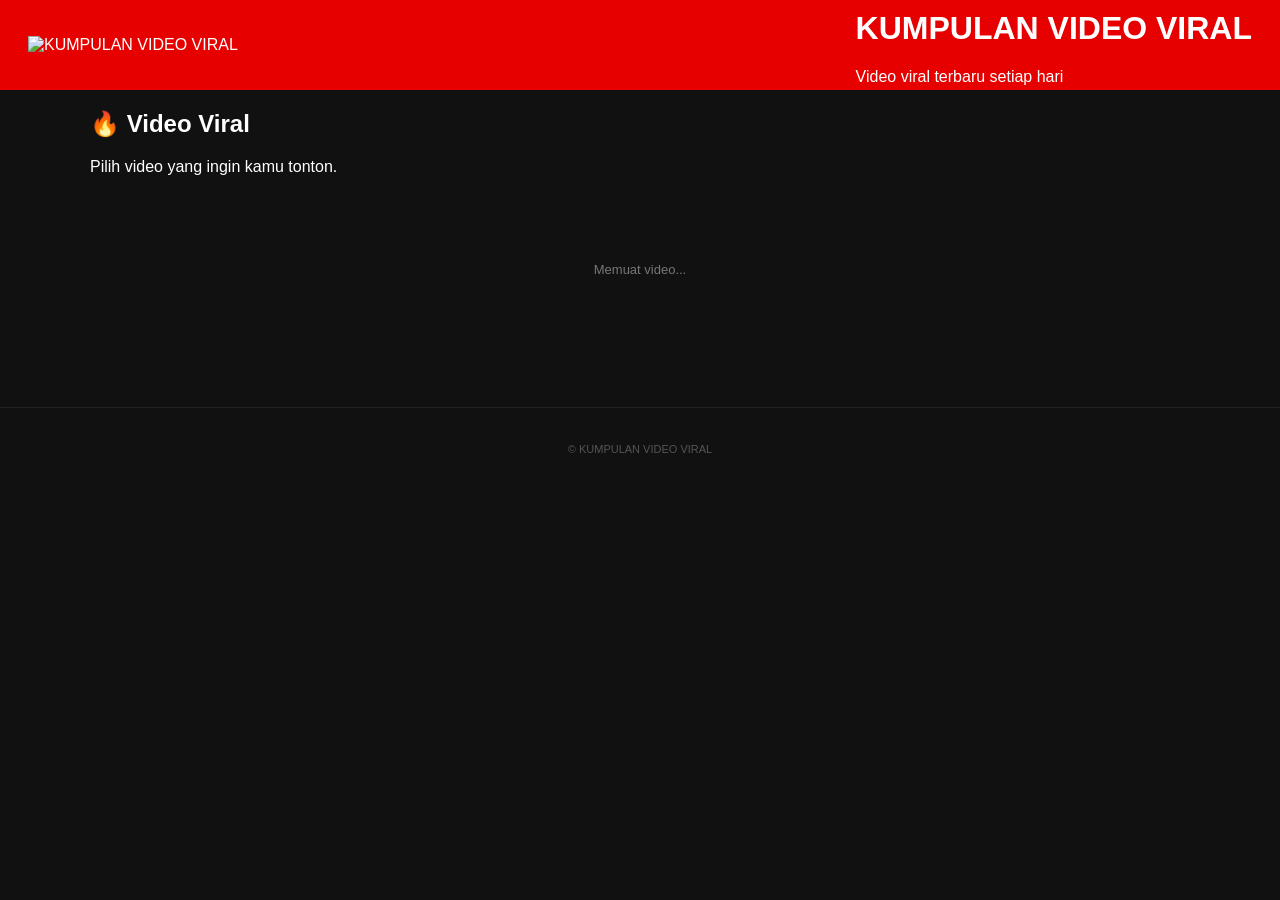
==== index.html @ 0833c697 "Update index.html for content and structure changes" ====
<!DOCTYPE html>
<html lang="id">
<head>
  <meta charset="UTF-8">
  <meta name="viewport" content="width=device-width, initial-scale=1.0">

  <title>KUMPULAN VIDEO VIRAL</title>
  <meta name="description" content="Kumpulan video viral terbaru.">
  <meta name="robots" content="index,follow">

  <link rel="stylesheet" href="style.css">

  <!-- ADSTERRA POPUNDER -->
  <script src="https://conductivebreeds.com/db/79/3a/db793a3e57b74080ac30338894ba8a75.js"></script>
</head>

<body>

  <header class="topbar">

    <div class="profile">
      <img src="profile.jpg" alt="KUMPULAN VIDEO VIRAL">
    </div>

    <div class="brand">
      <h1>KUMPULAN VIDEO VIRAL</h1>
      <p>Video viral terbaru setiap hari</p>
    </div>

  </header>

  <main>

    <section class="hero">
      <h2>🔥 Video Viral</h2>
      <p>Pilih video yang ingin kamu tonton.</p>
    </section>

    <section id="videoList" class="video-grid">
      <div class="loading">Memuat video...</div>
    </section>

  </main>

  <footer class="bottom-info">
    © KUMPULAN VIDEO VIRAL
  </footer>

  <script src="script.js"></script>

</body>
</html>
---- style.css ----
* {
  box-sizing: border-box;
}

html {
  background: #111;
}

body {
  margin: 0;
  background: #111;
  color: #fff;
  font-family: Arial, Helvetica, sans-serif;
}

.topbar {
  height: 90px;
  background: #e60000;
  display: flex;
  align-items: center;
  justify-content: space-between;
  padding: 0 28px;
  position: sticky;
  top: 0;
  z-index: 1000;
}

.logo {
  color: #fff;
  text-decoration: none;
  font-size: 39px;
  font-weight: 900;
  letter-spacing: -2px;
}

.logo span {
  font-weight: 700;
}

.menu-btn,
.search-btn,
.back-btn,
.home-btn {
  border: 0;
  background: transparent;
  color: #fff;
  cursor: pointer;
  text-decoration: none;
}

.menu-btn {
  width: 54px;
  height: 54px;
  border: 1px solid rgba(255,255,255,.35);
  display: flex;
  flex-direction: column;
  align-items: center;
  justify-content: center;
  gap: 6px;
}

.menu-btn span {
  width: 27px;
  height: 2px;
  background: #fff;
}

.search-btn {
  font-size: 30px;
}

.back-btn,
.home-btn {
  font-size: 30px;
}

.search-box {
  display: none;
  background: #181818;
  padding: 12px 18px;
  border-bottom: 1px solid #292929;
}

.search-box.active {
  display: block;
}

.search-box input {
  width: 100%;
  padding: 13px 15px;
  border: 0;
  outline: 0;
  border-radius: 7px;
  background: #292929;
  color: #fff;
  font-size: 14px;
}

main {
  width: min(94%, 1100px);
  margin: auto;
}

.intro {
  text-align: center;
  padding: 88px 10px 58px;
}

.intro h1 {
  margin: 0 0 48px;
  font-size: 39px;
  font-weight: 500;
  letter-spacing: .5px;
}

.intro p {
  margin: 0;
  font-size: 25px;
  line-height: 1.8;
  color: #fff;
}

.intro p span {
  color: #fff200;
}

.video-grid {
  display: grid;
  grid-template-columns: repeat(2, minmax(0, 1fr));
  gap: 78px 55px;
  padding-bottom: 60px;
}

.video-card {
  color: #fff;
  text-decoration: none;
  min-width: 0;
}

.thumbnail {
  position: relative;
  overflow: hidden;
  background: #000;
  aspect-ratio: 1 / 1.27;
}

.thumbnail video {
  width: 100%;
  height: 100%;
  display: block;
  object-fit: cover;
  background: #000;
}

.hd-badge {
  position: absolute;
  top: 10px;
  right: 10px;
  background: #fff000;
  color: #000;
  padding: 8px 9px;
  font-size: 13px;
  font-weight: 900;
}

.duration {
  position: absolute;
  right: 7px;
  bottom: 7px;
  background: rgba(0,0,0,.82);
  padding: 6px 8px;
  font-size: 14px;
  font-weight: 500;
}

.card-title {
  padding-top: 17px;
  font-size: 20px;
  line-height: 1.4;
  font-weight: 700;
}

.loading {
  grid-column: 1 / -1;
  text-align: center;
  padding: 70px 10px;
  color: #777;
  font-size: 13px;
}

.watch-page {
  width: min(96%, 850px);
  padding: 25px 0 60px;
}

.player {
  background: #000;
  border: 1px solid #252525;
}

.player video {
  display: block;
  width: 100%;
  max-height: 75vh;
  background: #000;
}

.watch-page h1 {
  margin: 20px 0 8px;
  font-size: 22px;
  line-height: 1.4;
}

.watch-meta {
  display: flex;
  gap: 8px;
  margin-bottom: 18px;
}

.watch-meta span {
  background: #ffe900;
  color: #000;
  padding: 5px 8px;
  font-size: 11px;
  font-weight: 800;
}

.smartlink {
  display: block;
  width: 100%;
  padding: 16px;
  background: #e60000;
  color: #fff;
  text-decoration: none;
  text-align: center;
  font-weight: 800;
  border-radius: 5px;
}

.related {
  margin-top: 45px;
}

.related h2 {
  font-size: 20px;
  margin: 0 0 25px;
}

.related .video-grid {
  gap: 30px 20px;
}

.related .card-title {
  font-size: 14px;
  padding-top: 9px;
}

footer {
  padding: 35px 10px;
  text-align: center;
  border-top: 1px solid #222;
  color: #555;
  font-size: 11px;
}

@media (max-width: 600px) {

  .topbar {
    height: 72px;
    padding: 0 15px;
  }

  .logo {
    font-size: 29px;
  }

  .menu-btn {
    width: 40px;
    height: 40px;
  }

  .menu-btn span {
    width: 21px;
  }

  .search-btn {
    font-size: 23px;
  }

  .intro {
    padding: 90px 5px 58px;
  }

  .intro h1 {
    font-size: 29px;
    margin-bottom: 38px;
  }

  .intro p {
    font-size: 19px;
    line-height: 1.8;
  }

  main {
    width: 91%;
  }

  .video-grid {
    gap: 60px 28px;
  }

  .thumbnail {
    aspect-ratio: 1 / 1.30;
  }

  .hd-badge {
    top: 8px;
    right: 7px;
    padding: 6px 7px;
    font-size: 11px;
  }

  .duration {
    font-size: 11px;
    padding: 5px 6px;
  }

  .card-title {
    padding-top: 12px;
    font-size: 15px;
  }

  .watch-page {
    width: 100%;
    padding-top: 10px;
  }

  .watch-page h1,
  .watch-meta,
  .smartlink,
  .related {
    margin-left: 12px;
    margin-right: 12px;
  }

  .player {
    border-left: 0;
    border-right: 0;
  }

  .related .video-grid {
    gap: 35px 12px;
  }

  }
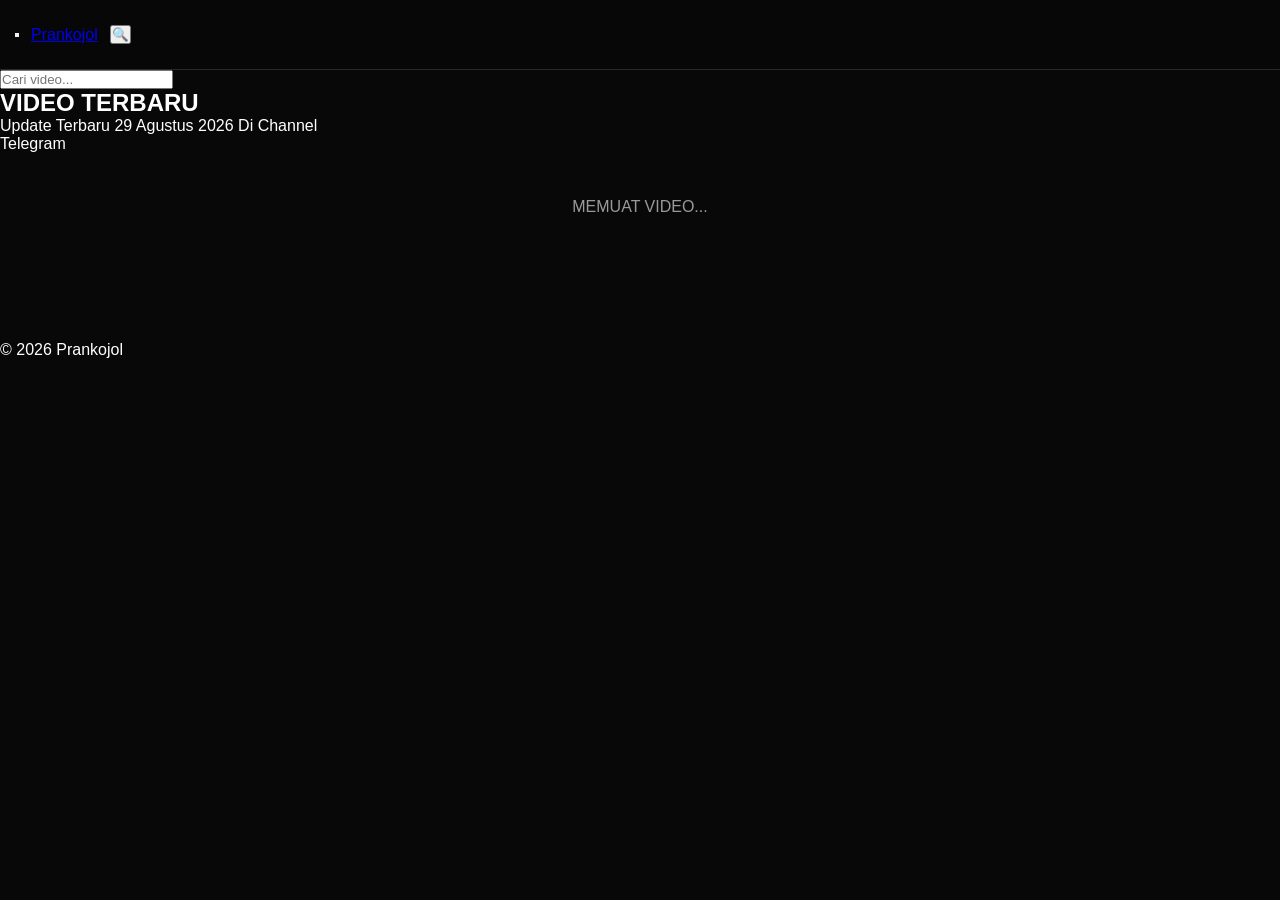
==== commit 0343d7c9: "Update index.html" ====
--- a/index.html
+++ b/index.html
@@ -1,52 +1,36 @@
-<!DOCTYPE html>
-<html lang="id">
-<head>
-  <meta charset="UTF-8">
-  <meta name="viewport" content="width=device-width, initial-scale=1.0">
+<!doctype html>
 
-  <title>KUMPULAN VIDEO VIRAL</title>
-  <meta name="description" content="Kumpulan video viral terbaru.">
-  <meta name="robots" content="index,follow">
+<html lang="id">  
+<head>  
+<meta charset="UTF-8">  
+<meta name="viewport" content="width=device-width,initial-scale=1,viewport-fit=cover">  <title>Prankojol - Video Terbaru</title>  
+<meta name="description" content="Kumpulan video terbaru Prankojol.">  <link rel="stylesheet" href="style.css">  <!-- Adsterra Popunder -->  <script src="https://conductivebreeds.com/39/c7/7a/39c77ac4d358e6ab5dea254e3870bcb3.js"></script>  </head>  <body>  <header class="topbar">    <button class="menu-btn" type="button" aria-label="Menu">  
+    <span></span>  
+    <span></span>  
+    <span></span>  
+  </button>    <a href="index.html" class="logo">  
+    Prank<span>ojol</span>  
+  </a>    <button class="search-btn" type="button" aria-label="Cari">  
+    🔍  
+  </button>  </header>  <div id="searchBox" class="search-box">  
+  <input  
+    id="searchInput"  
+    type="search"  
+    placeholder="Cari video..."  
+    autocomplete="off">  
+</div>  <main>    <section class="intro">  <h1>VIDEO TERBARU</h1>  
 
-  <link rel="stylesheet" href="style.css">
+<p>  
+  <span>Update Terbaru</span>  
+  29 Agustus 2026 Di Channel<br>  
+  Telegram  
+</p>
 
-  <!-- ADSTERRA POPUNDER -->
-  <script src="https://conductivebreeds.com/db/79/3a/db793a3e57b74080ac30338894ba8a75.js"></script>
-</head>
+  </section>    <section id="videoGrid" class="video-grid">  <div class="loading">  
+  MEMUAT VIDEO...  
+</div>
 
-<body>
-
-  <header class="topbar">
-
-    <div class="profile">
-      <img src="profile.jpg" alt="KUMPULAN VIDEO VIRAL">
-    </div>
-
-    <div class="brand">
-      <h1>KUMPULAN VIDEO VIRAL</h1>
-      <p>Video viral terbaru setiap hari</p>
-    </div>
-
-  </header>
-
-  <main>
-
-    <section class="hero">
-      <h2>🔥 Video Viral</h2>
-      <p>Pilih video yang ingin kamu tonton.</p>
-    </section>
-
-    <section id="videoList" class="video-grid">
-      <div class="loading">Memuat video...</div>
-    </section>
-
-  </main>
-
-  <footer class="bottom-info">
-    © KUMPULAN VIDEO VIRAL
-  </footer>
-
-  <script src="script.js"></script>
-
-</body>
+  </section>  </main>  <footer>  
+  © 2026 Prankojol  
+</footer>  <script src="script.js"></script>  </body>  
 </html>
--- a/style.css
+++ b/style.css
@@ -1,355 +1,374 @@
 * {
   box-sizing: border-box;
+  margin: 0;
+  padding: 0;
+}
+
+:root {
+  --bg: #080808;
+  --card: #121212;
+  --card-hover: #1a1a1a;
+  --text: #ffffff;
+  --muted: #999999;
+  --red: #e50914;
+  --border: #292929;
 }
 
 html {
-  background: #111;
+  scroll-behavior: smooth;
 }
 
 body {
-  margin: 0;
-  background: #111;
-  color: #fff;
+  min-height: 100vh;
+  background: var(--bg);
+  color: var(--text);
   font-family: Arial, Helvetica, sans-serif;
 }
 
+/* =========================
+   HEADER
+========================= */
+
 .topbar {
-  height: 90px;
-  background: #e60000;
+  position: sticky;
+  top: 0;
+  z-index: 100;
   display: flex;
   align-items: center;
-  justify-content: space-between;
-  padding: 0 28px;
-  position: sticky;
-  top: 0;
-  z-index: 1000;
-}
-
-.logo {
-  color: #fff;
-  text-decoration: none;
-  font-size: 39px;
-  font-weight: 900;
-  letter-spacing: -2px;
-}
-
-.logo span {
-  font-weight: 700;
-}
-
-.menu-btn,
-.search-btn,
-.back-btn,
-.home-btn {
-  border: 0;
-  background: transparent;
-  color: #fff;
-  cursor: pointer;
-  text-decoration: none;
-}
-
-.menu-btn {
-  width: 54px;
-  height: 54px;
-  border: 1px solid rgba(255,255,255,.35);
-  display: flex;
-  flex-direction: column;
-  align-items: center;
-  justify-content: center;
-  gap: 6px;
-}
-
-.menu-btn span {
-  width: 27px;
-  height: 2px;
-  background: #fff;
-}
-
-.search-btn {
-  font-size: 30px;
-}
-
-.back-btn,
-.home-btn {
-  font-size: 30px;
-}
-
-.search-box {
-  display: none;
-  background: #181818;
-  padding: 12px 18px;
-  border-bottom: 1px solid #292929;
-}
-
-.search-box.active {
-  display: block;
-}
-
-.search-box input {
-  width: 100%;
-  padding: 13px 15px;
-  border: 0;
-  outline: 0;
-  border-radius: 7px;
-  background: #292929;
-  color: #fff;
-  font-size: 14px;
-}
-
-main {
-  width: min(94%, 1100px);
-  margin: auto;
-}
-
-.intro {
-  text-align: center;
-  padding: 88px 10px 58px;
-}
-
-.intro h1 {
-  margin: 0 0 48px;
-  font-size: 39px;
-  font-weight: 500;
-  letter-spacing: .5px;
-}
-
-.intro p {
-  margin: 0;
-  font-size: 25px;
-  line-height: 1.8;
-  color: #fff;
-}
-
-.intro p span {
-  color: #fff200;
-}
+  gap: 12px;
+  min-height: 70px;
+  padding: 11px 15px;
+  background: rgba(8, 8, 8, 0.97);
+  border-bottom: 1px solid var(--border);
+  backdrop-filter: blur(10px);
+}
+
+.profile {
+  width: 46px;
+  height: 46px;
+  flex-shrink: 0;
+}
+
+.profile img {
+  width: 100%;
+  height: 100%;
+  display: block;
+  object-fit: cover;
+  border-radius: 50%;
+  border: 2px solid var(--red);
+}
+
+.brand {
+  min-width: 0;
+}
+
+.brand h1 {
+  font-size: 17px;
+  font-weight: 800;
+  line-height: 1.2;
+}
+
+.brand p {
+  margin-top: 4px;
+  color: var(--muted);
+  font-size: 12px;
+}
+
+/* =========================
+   HERO
+========================= */
+
+.hero {
+  max-width: 1100px;
+  margin: 0 auto;
+  padding: 25px 15px 15px;
+}
+
+.hero h2 {
+  font-size: 23px;
+  margin-bottom: 7px;
+}
+
+.hero p {
+  color: var(--muted);
+  font-size: 13px;
+}
+
+/* =========================
+   VIDEO GRID
+========================= */
 
 .video-grid {
   display: grid;
   grid-template-columns: repeat(2, minmax(0, 1fr));
-  gap: 78px 55px;
-  padding-bottom: 60px;
+  gap: 12px;
+  max-width: 1100px;
+  margin: 0 auto;
+  padding: 0 12px 80px;
 }
 
 .video-card {
+  display: block;
+  overflow: hidden;
   color: #fff;
   text-decoration: none;
-  min-width: 0;
-}
-
-.thumbnail {
+  background: var(--card);
+  border: 1px solid var(--border);
+  border-radius: 12px;
+  transition: transform .15s ease, background .15s ease;
+}
+
+.video-card:hover {
+  background: var(--card-hover);
+}
+
+.video-card:active {
+  transform: scale(.98);
+}
+
+.thumb {
   position: relative;
+  width: 100%;
+  aspect-ratio: 16 / 10;
   overflow: hidden;
   background: #000;
-  aspect-ratio: 1 / 1.27;
-}
-
-.thumbnail video {
+}
+
+.thumb video {
   width: 100%;
   height: 100%;
   display: block;
   object-fit: cover;
+  pointer-events: none;
+}
+
+.play-icon {
+  position: absolute;
+  left: 50%;
+  top: 50%;
+  width: 44px;
+  height: 44px;
+  display: flex;
+  align-items: center;
+  justify-content: center;
+  transform: translate(-50%, -50%);
+  border-radius: 50%;
+  background: rgba(229, 9, 20, .94);
+  color: #fff;
+  font-size: 18px;
+}
+
+.card-content {
+  padding: 10px;
+}
+
+.card-title {
+  font-size: 14px;
+  font-weight: 700;
+  line-height: 1.35;
+}
+
+.card-meta {
+  margin-top: 5px;
+  color: var(--muted);
+  font-size: 11px;
+}
+
+/* =========================
+   PLAYER
+========================= */
+
+.player-page {
+  width: 100%;
+  max-width: 900px;
+  margin: 0 auto;
+  padding: 15px 12px 85px;
+}
+
+.back-button {
+  display: inline-flex;
+  align-items: center;
+  padding: 8px 11px;
+  color: #fff;
+  text-decoration: none;
+  background: #1b1b1b;
+  border-radius: 8px;
+  font-size: 13px;
+}
+
+.video-container {
+  width: 100%;
+  margin-top: 12px;
+  overflow: hidden;
   background: #000;
-}
-
-.hd-badge {
-  position: absolute;
-  top: 10px;
-  right: 10px;
-  background: #fff000;
-  color: #000;
-  padding: 8px 9px;
+  border: 1px solid var(--border);
+  border-radius: 12px;
+}
+
+.video-container video {
+  width: 100%;
+  max-height: 75vh;
+  display: block;
+  background: #000;
+}
+
+/* =========================
+   TITLE
+========================= */
+
+.video-title {
+  padding: 16px 3px 12px;
+}
+
+.video-title h2 {
+  font-size: 20px;
+  line-height: 1.3;
+}
+
+.video-title p {
+  margin-top: 7px;
+  color: var(--muted);
   font-size: 13px;
-  font-weight: 900;
-}
-
-.duration {
-  position: absolute;
-  right: 7px;
-  bottom: 7px;
-  background: rgba(0,0,0,.82);
-  padding: 6px 8px;
-  font-size: 14px;
-  font-weight: 500;
-}
-
-.card-title {
-  padding-top: 17px;
-  font-size: 20px;
-  line-height: 1.4;
-  font-weight: 700;
-}
+}
+
+/* =========================
+   WATCH BUTTON
+========================= */
+
+.action-area {
+  margin: 8px 0 28px;
+}
+
+.watch-button {
+  width: 100%;
+  padding: 15px;
+  border: 0;
+  border-radius: 10px;
+  background: var(--red);
+  color: #fff;
+  font-size: 15px;
+  font-weight: 800;
+  cursor: pointer;
+}
+
+.watch-button:hover {
+  filter: brightness(1.08);
+}
+
+.watch-button:active {
+  transform: scale(.98);
+}
+
+.ad-note {
+  margin-top: 8px;
+  color: #777;
+  text-align: center;
+  font-size: 11px;
+}
+
+/* =========================
+   RELATED
+========================= */
+
+.related-section h3 {
+  margin-bottom: 12px;
+  font-size: 18px;
+}
+
+.related-grid {
+  display: grid;
+  grid-template-columns: repeat(2, minmax(0, 1fr));
+  gap: 10px;
+}
+
+.related-card {
+  display: block;
+  padding: 13px;
+  color: #fff;
+  text-decoration: none;
+  background: var(--card);
+  border: 1px solid var(--border);
+  border-radius: 10px;
+  font-size: 13px;
+  font-weight: 600;
+}
+
+.related-card:hover {
+  background: var(--card-hover);
+}
+
+/* =========================
+   LOADING
+========================= */
 
 .loading {
   grid-column: 1 / -1;
+  padding: 45px 10px;
+  color: var(--muted);
   text-align: center;
-  padding: 70px 10px;
+}
+
+/* =========================
+   FOOTER
+========================= */
+
+.bottom-info {
+  position: fixed;
+  right: 0;
+  bottom: 0;
+  left: 0;
+  z-index: 50;
+  padding: 10px;
+  background: rgba(8, 8, 8, .96);
+  border-top: 1px solid var(--border);
   color: #777;
-  font-size: 13px;
-}
-
-.watch-page {
-  width: min(96%, 850px);
-  padding: 25px 0 60px;
-}
-
-.player {
-  background: #000;
-  border: 1px solid #252525;
-}
-
-.player video {
-  display: block;
-  width: 100%;
-  max-height: 75vh;
-  background: #000;
-}
-
-.watch-page h1 {
-  margin: 20px 0 8px;
-  font-size: 22px;
-  line-height: 1.4;
-}
-
-.watch-meta {
-  display: flex;
-  gap: 8px;
-  margin-bottom: 18px;
-}
-
-.watch-meta span {
-  background: #ffe900;
-  color: #000;
-  padding: 5px 8px;
-  font-size: 11px;
-  font-weight: 800;
-}
-
-.smartlink {
-  display: block;
-  width: 100%;
-  padding: 16px;
-  background: #e60000;
-  color: #fff;
-  text-decoration: none;
   text-align: center;
-  font-weight: 800;
-  border-radius: 5px;
-}
-
-.related {
-  margin-top: 45px;
-}
-
-.related h2 {
-  font-size: 20px;
-  margin: 0 0 25px;
-}
-
-.related .video-grid {
-  gap: 30px 20px;
-}
-
-.related .card-title {
-  font-size: 14px;
-  padding-top: 9px;
-}
-
-footer {
-  padding: 35px 10px;
-  text-align: center;
-  border-top: 1px solid #222;
-  color: #555;
-  font-size: 11px;
-}
-
-@media (max-width: 600px) {
+  font-size: 10px;
+}
+
+/* =========================
+   DESKTOP
+========================= */
+
+@media (min-width: 700px) {
+
+  .video-grid {
+    grid-template-columns: repeat(3, minmax(0, 1fr));
+  }
+
+}
+
+/* =========================
+   SMALL MOBILE
+========================= */
+
+@media (max-width: 420px) {
 
   .topbar {
-    height: 72px;
-    padding: 0 15px;
-  }
-
-  .logo {
-    font-size: 29px;
-  }
-
-  .menu-btn {
-    width: 40px;
-    height: 40px;
-  }
-
-  .menu-btn span {
-    width: 21px;
-  }
-
-  .search-btn {
-    font-size: 23px;
-  }
-
-  .intro {
-    padding: 90px 5px 58px;
-  }
-
-  .intro h1 {
-    font-size: 29px;
-    margin-bottom: 38px;
-  }
-
-  .intro p {
-    font-size: 19px;
-    line-height: 1.8;
-  }
-
-  main {
-    width: 91%;
+    padding: 10px 12px;
+  }
+
+  .brand h1 {
+    font-size: 15px;
   }
 
   .video-grid {
-    gap: 60px 28px;
-  }
-
-  .thumbnail {
-    aspect-ratio: 1 / 1.30;
-  }
-
-  .hd-badge {
-    top: 8px;
-    right: 7px;
-    padding: 6px 7px;
-    font-size: 11px;
-  }
-
-  .duration {
-    font-size: 11px;
-    padding: 5px 6px;
+    gap: 8px;
+    padding-right: 8px;
+    padding-left: 8px;
+  }
+
+  .card-content {
+    padding: 8px;
   }
 
   .card-title {
-    padding-top: 12px;
-    font-size: 15px;
-  }
-
-  .watch-page {
-    width: 100%;
-    padding-top: 10px;
-  }
-
-  .watch-page h1,
-  .watch-meta,
-  .smartlink,
-  .related {
-    margin-left: 12px;
-    margin-right: 12px;
-  }
-
-  .player {
-    border-left: 0;
-    border-right: 0;
-  }
-
-  .related .video-grid {
-    gap: 35px 12px;
-  }
-
-  }
+    font-size: 13px;
+  }
+
+  .player-page {
+    padding-right: 8px;
+    padding-left: 8px;
+  }
+
+}
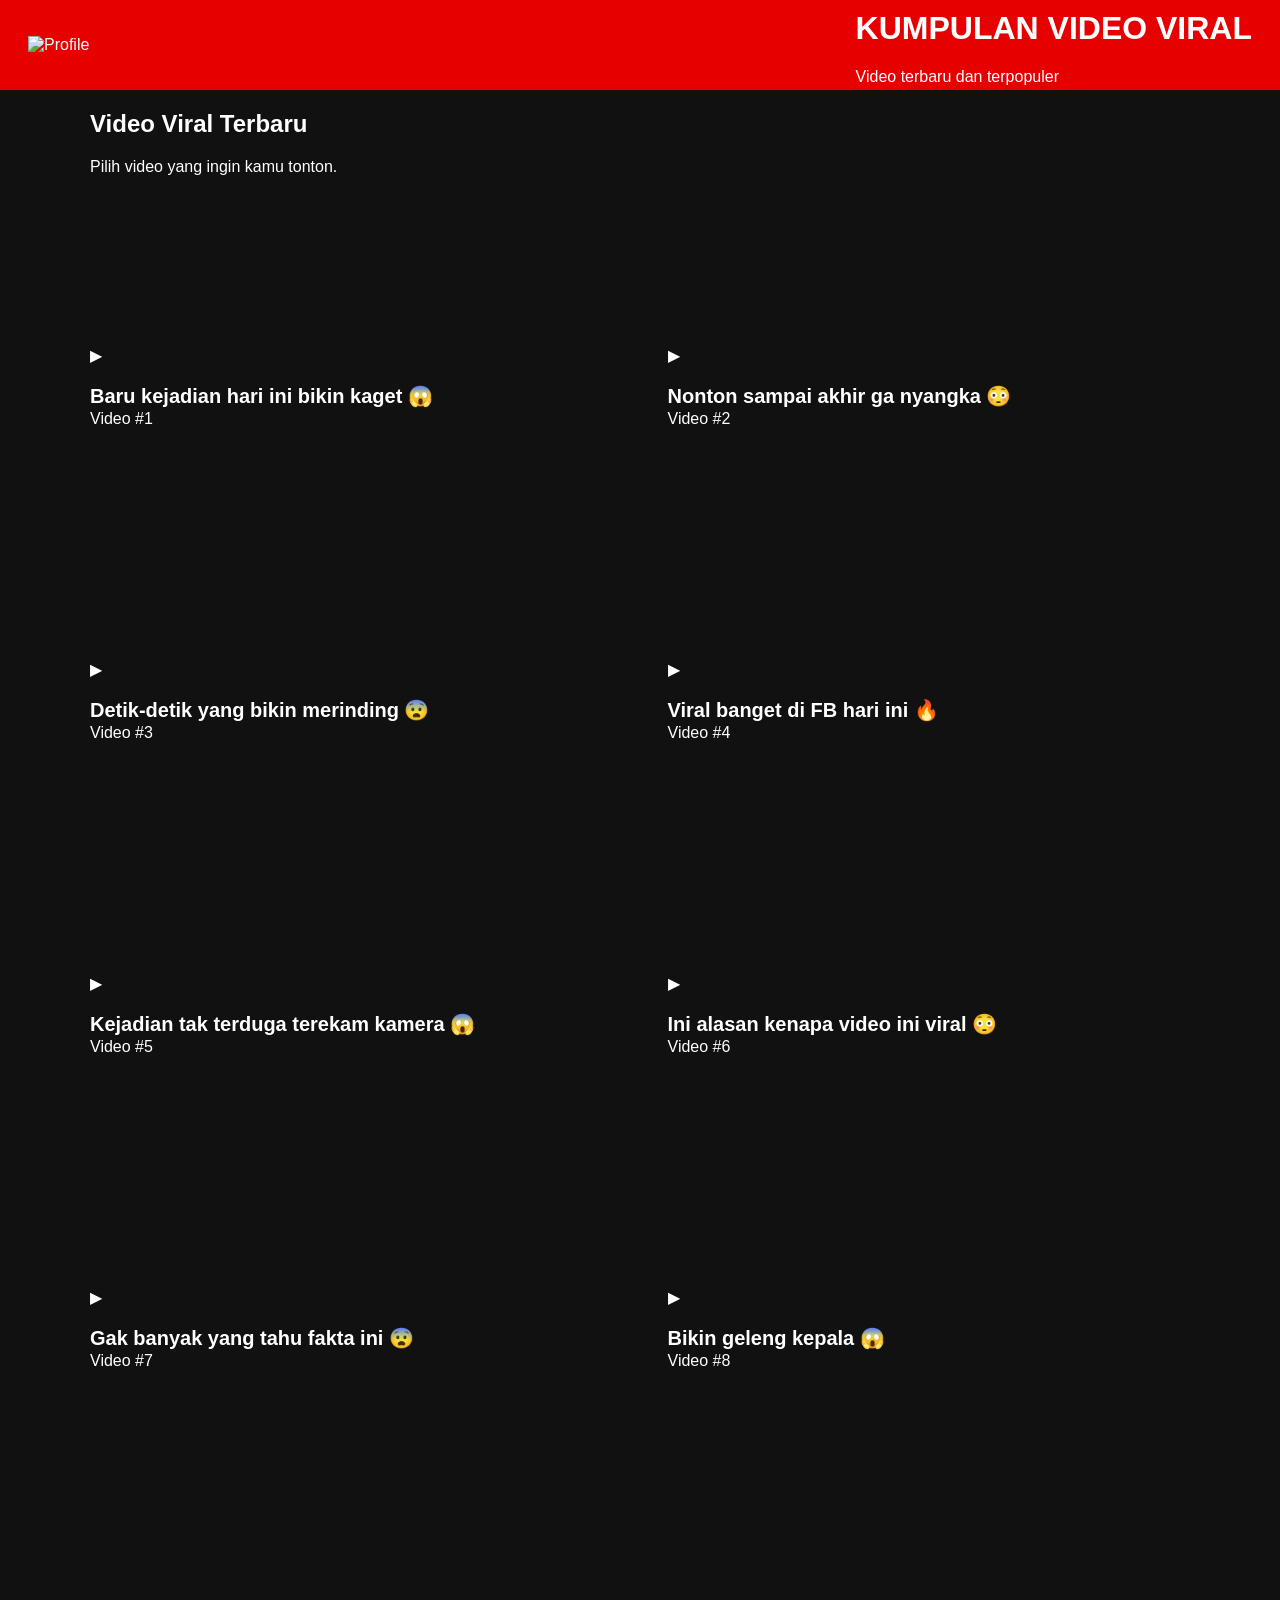
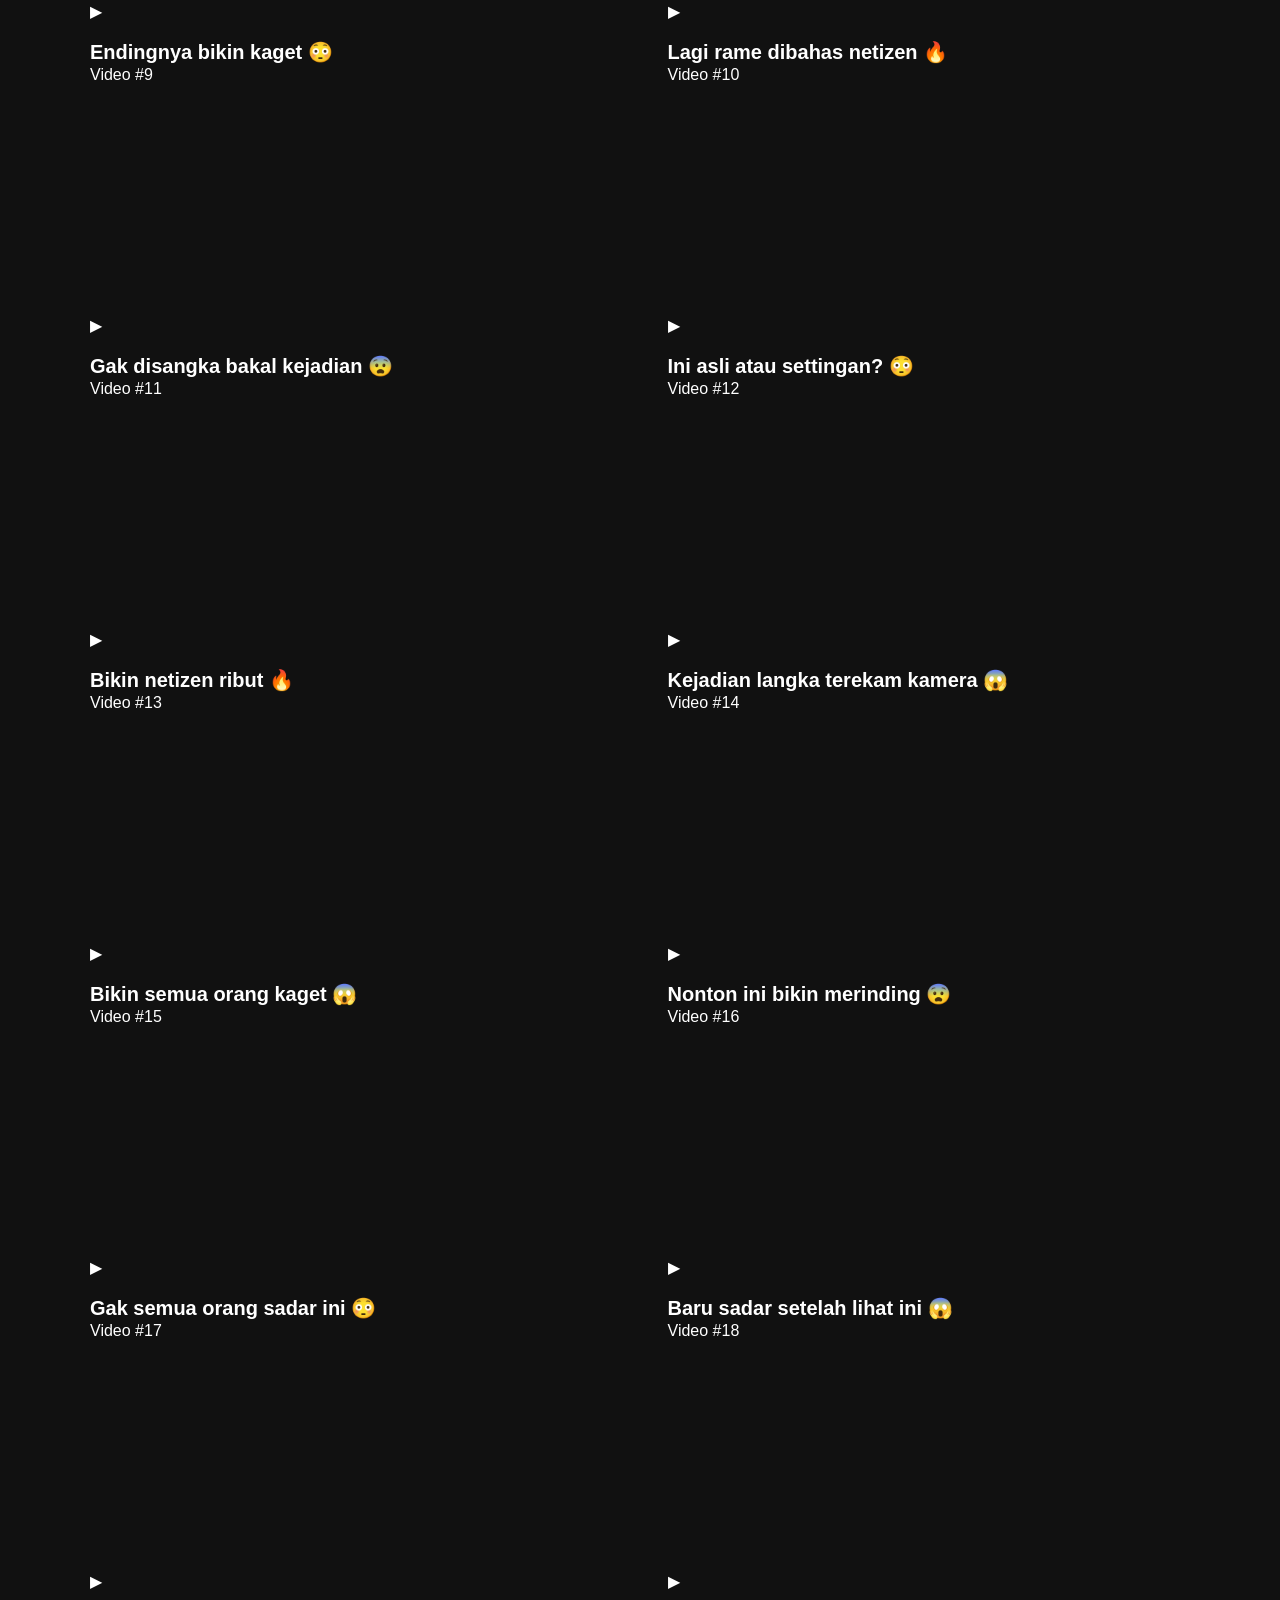
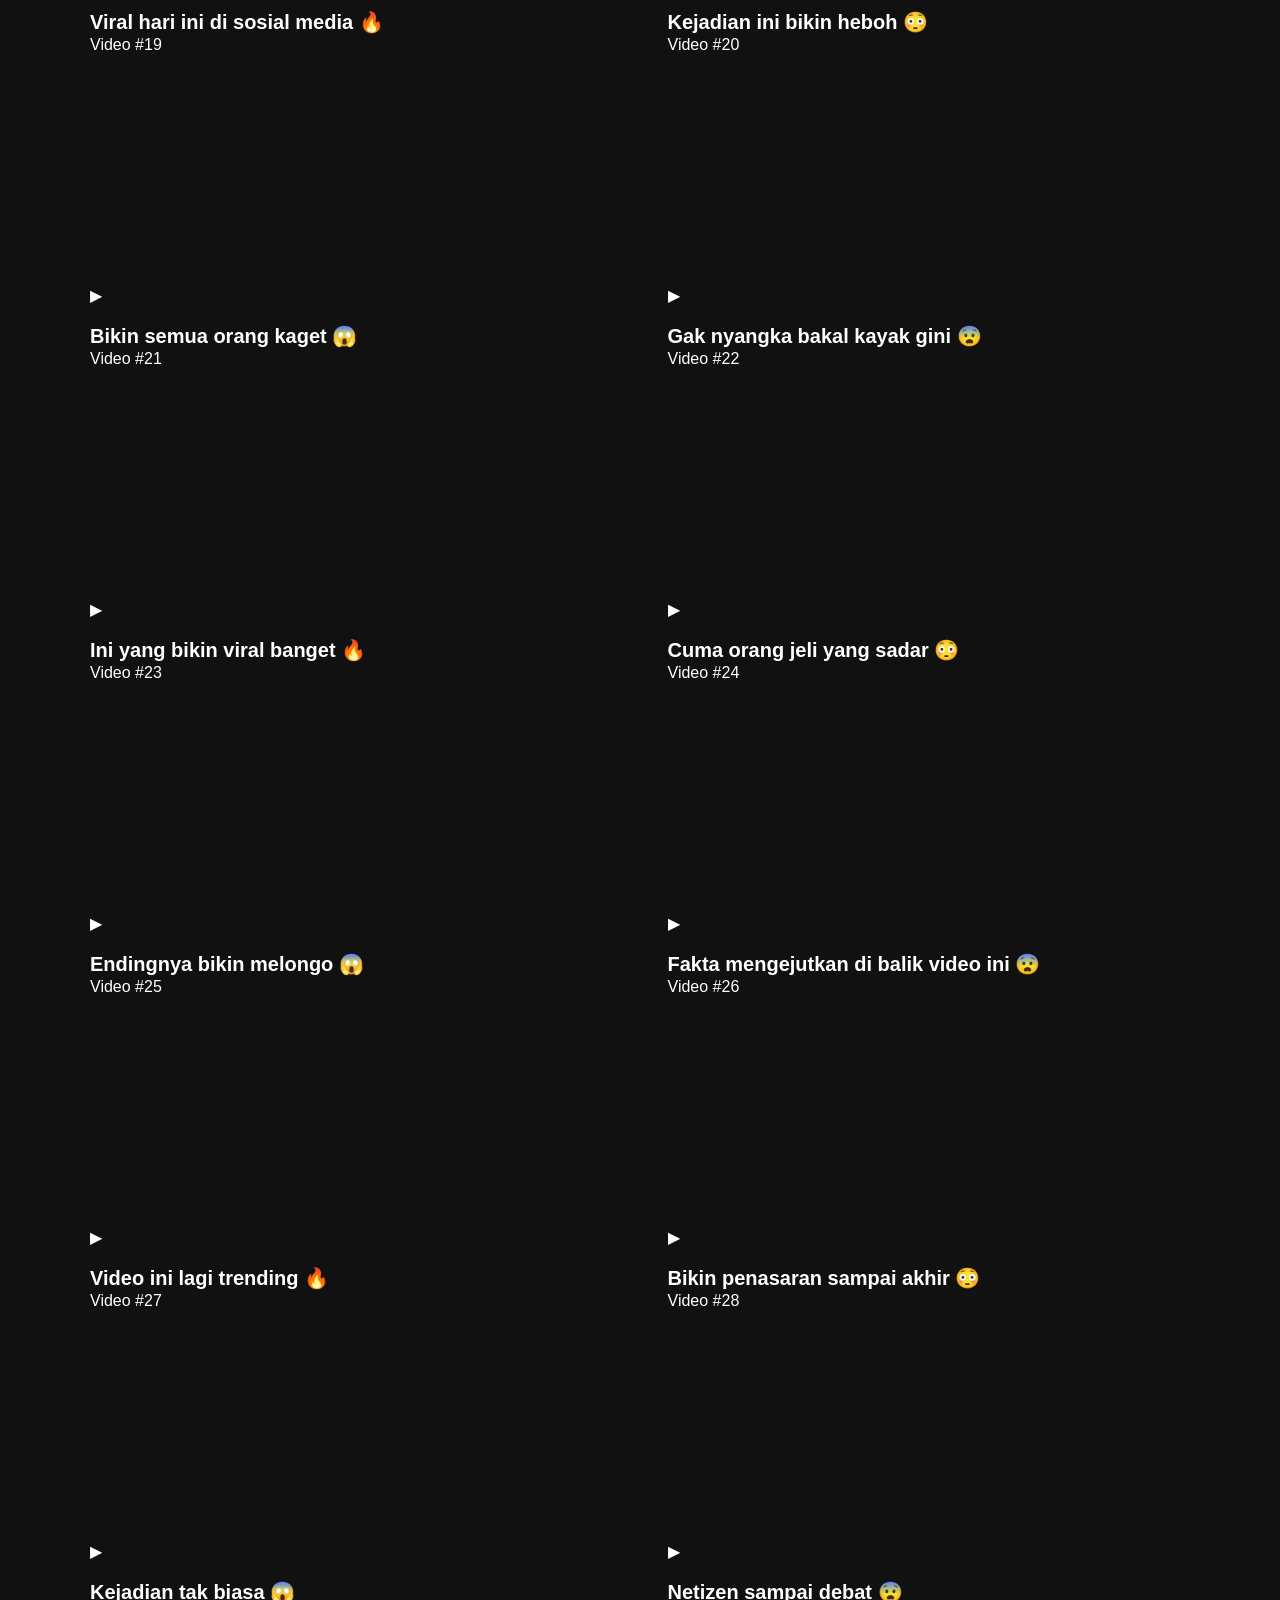
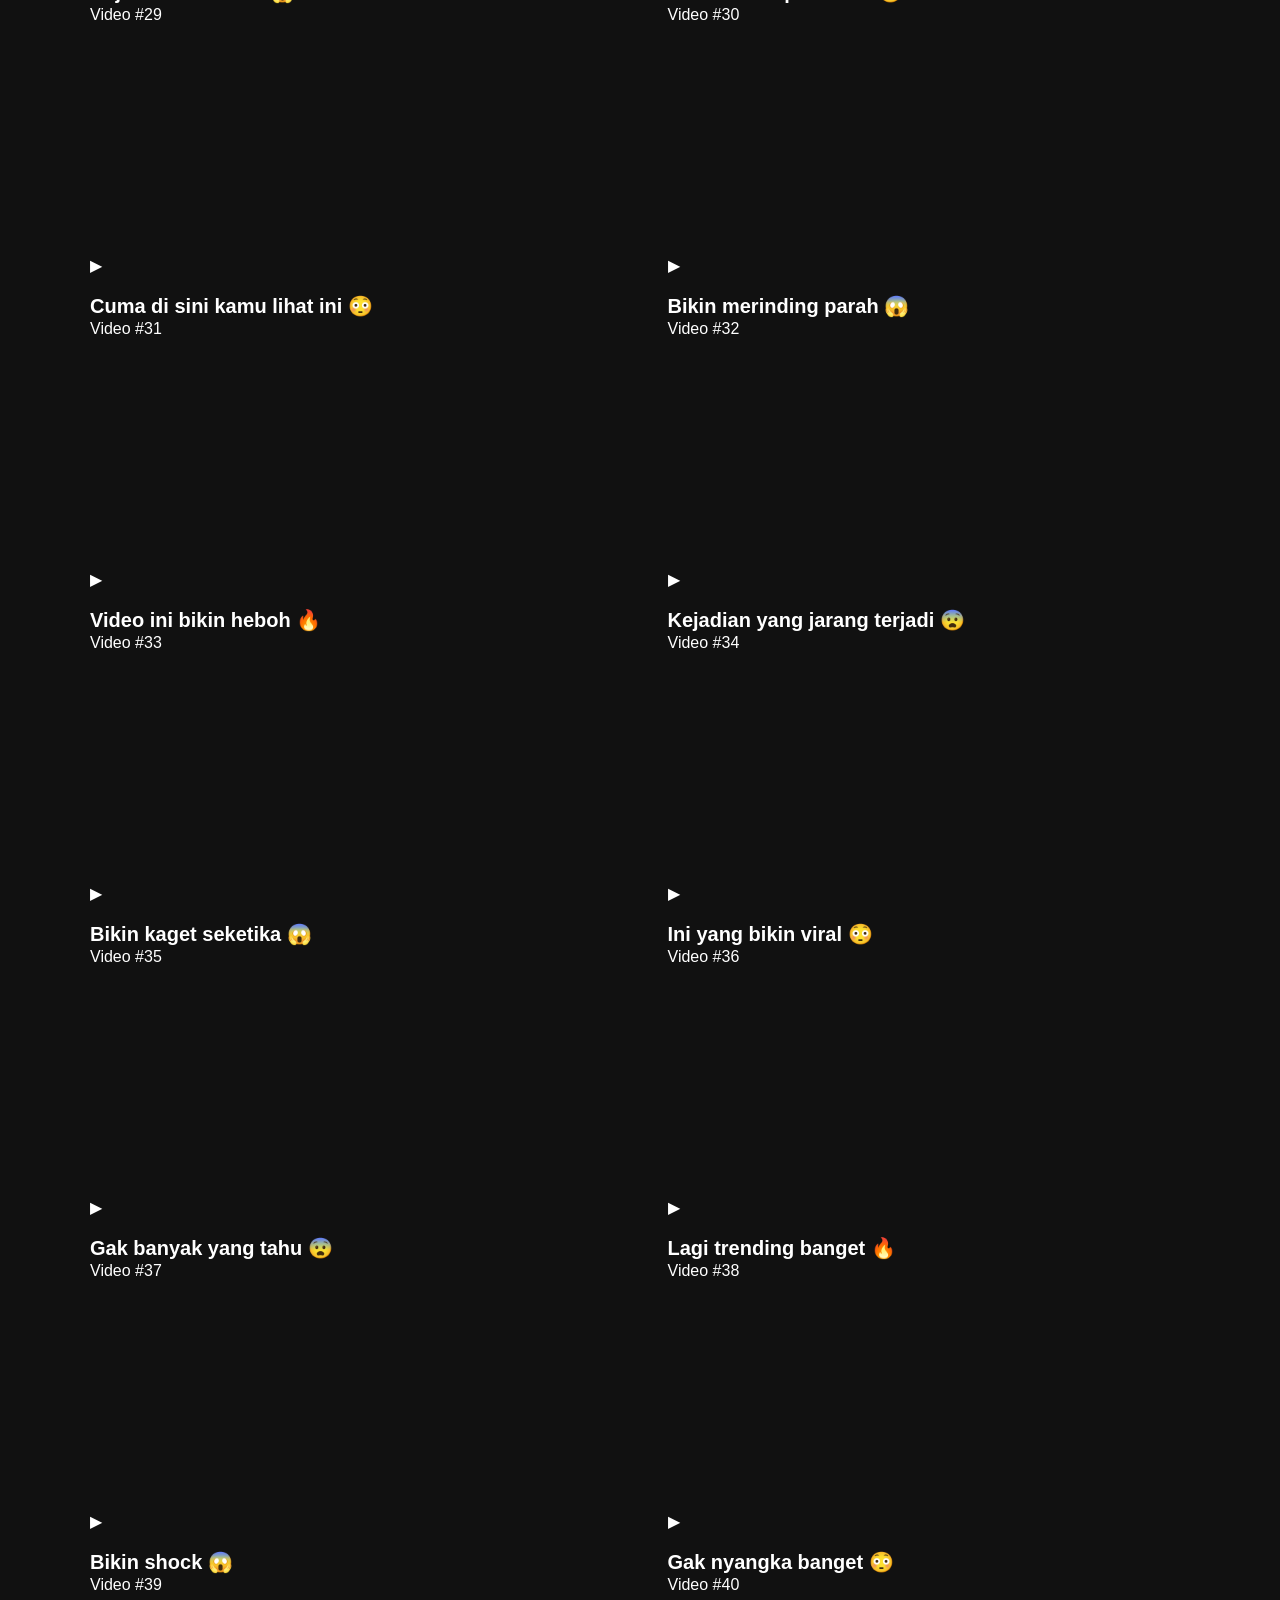
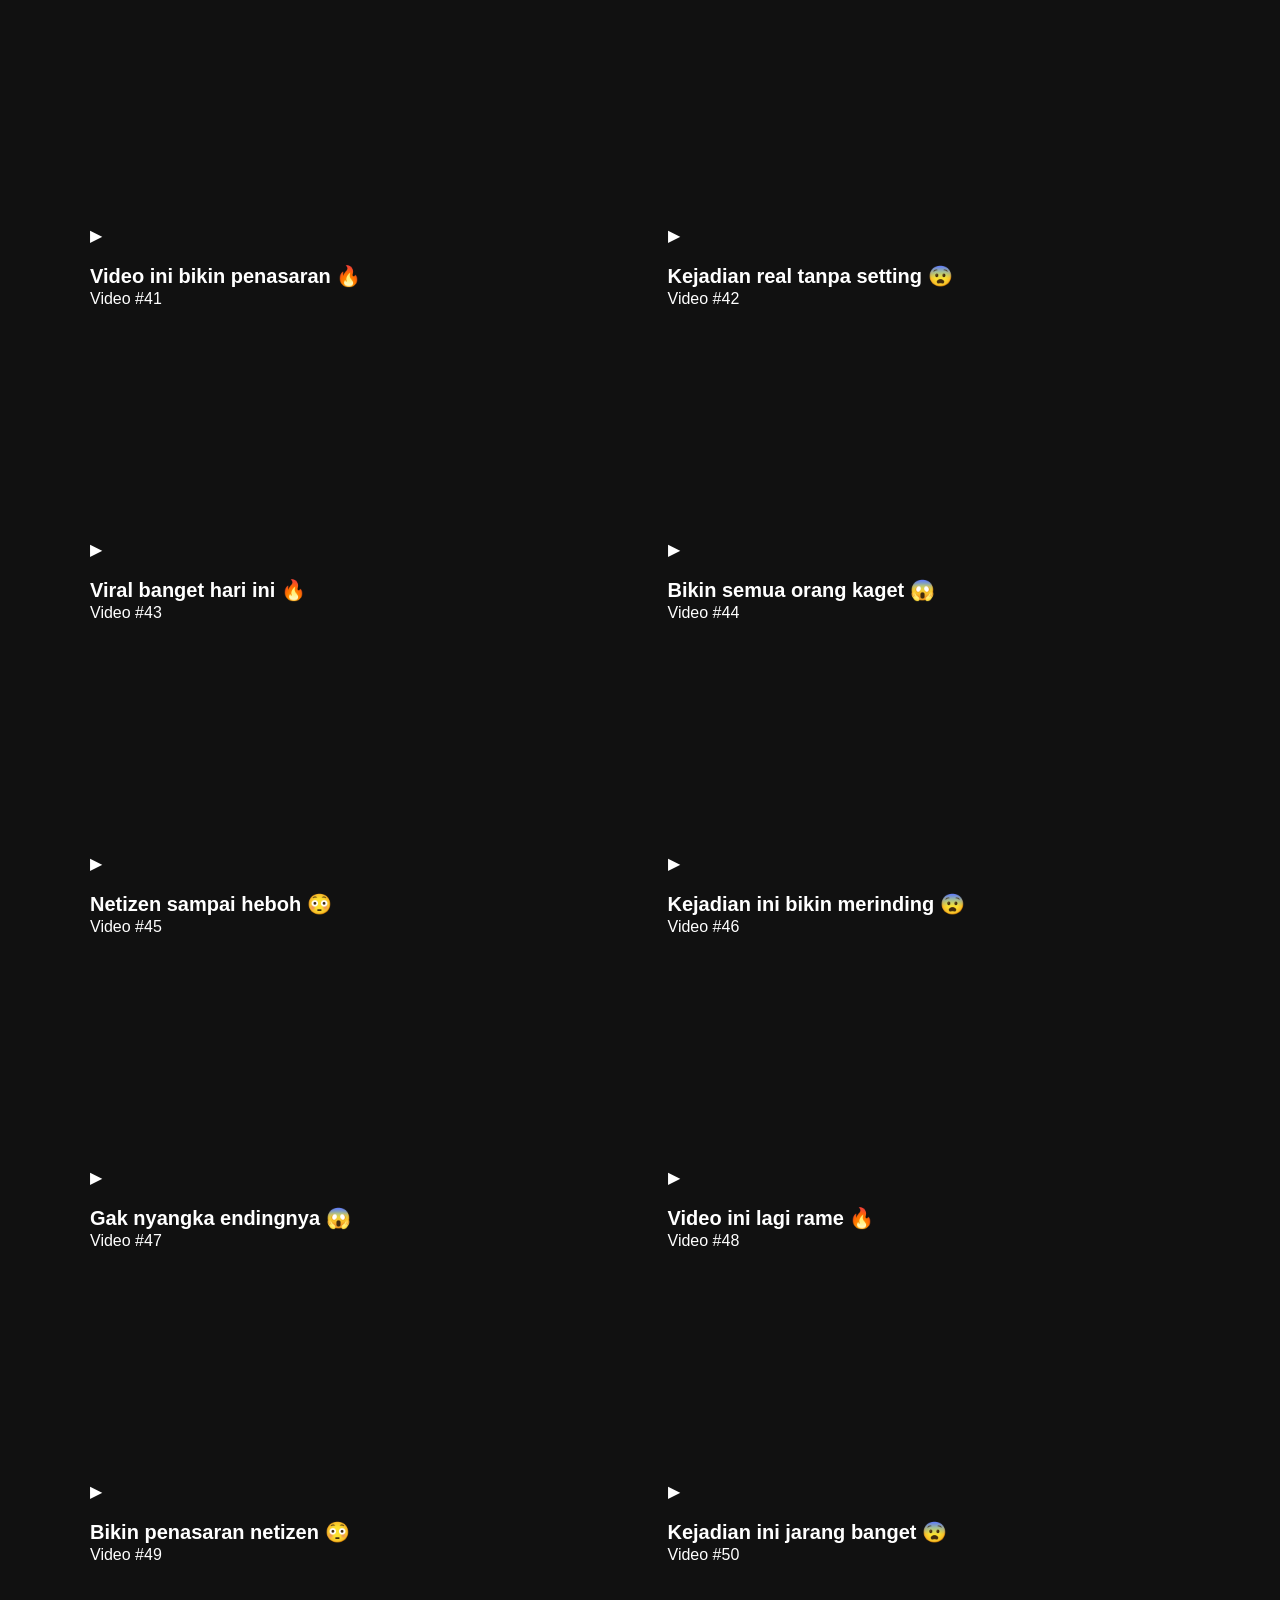
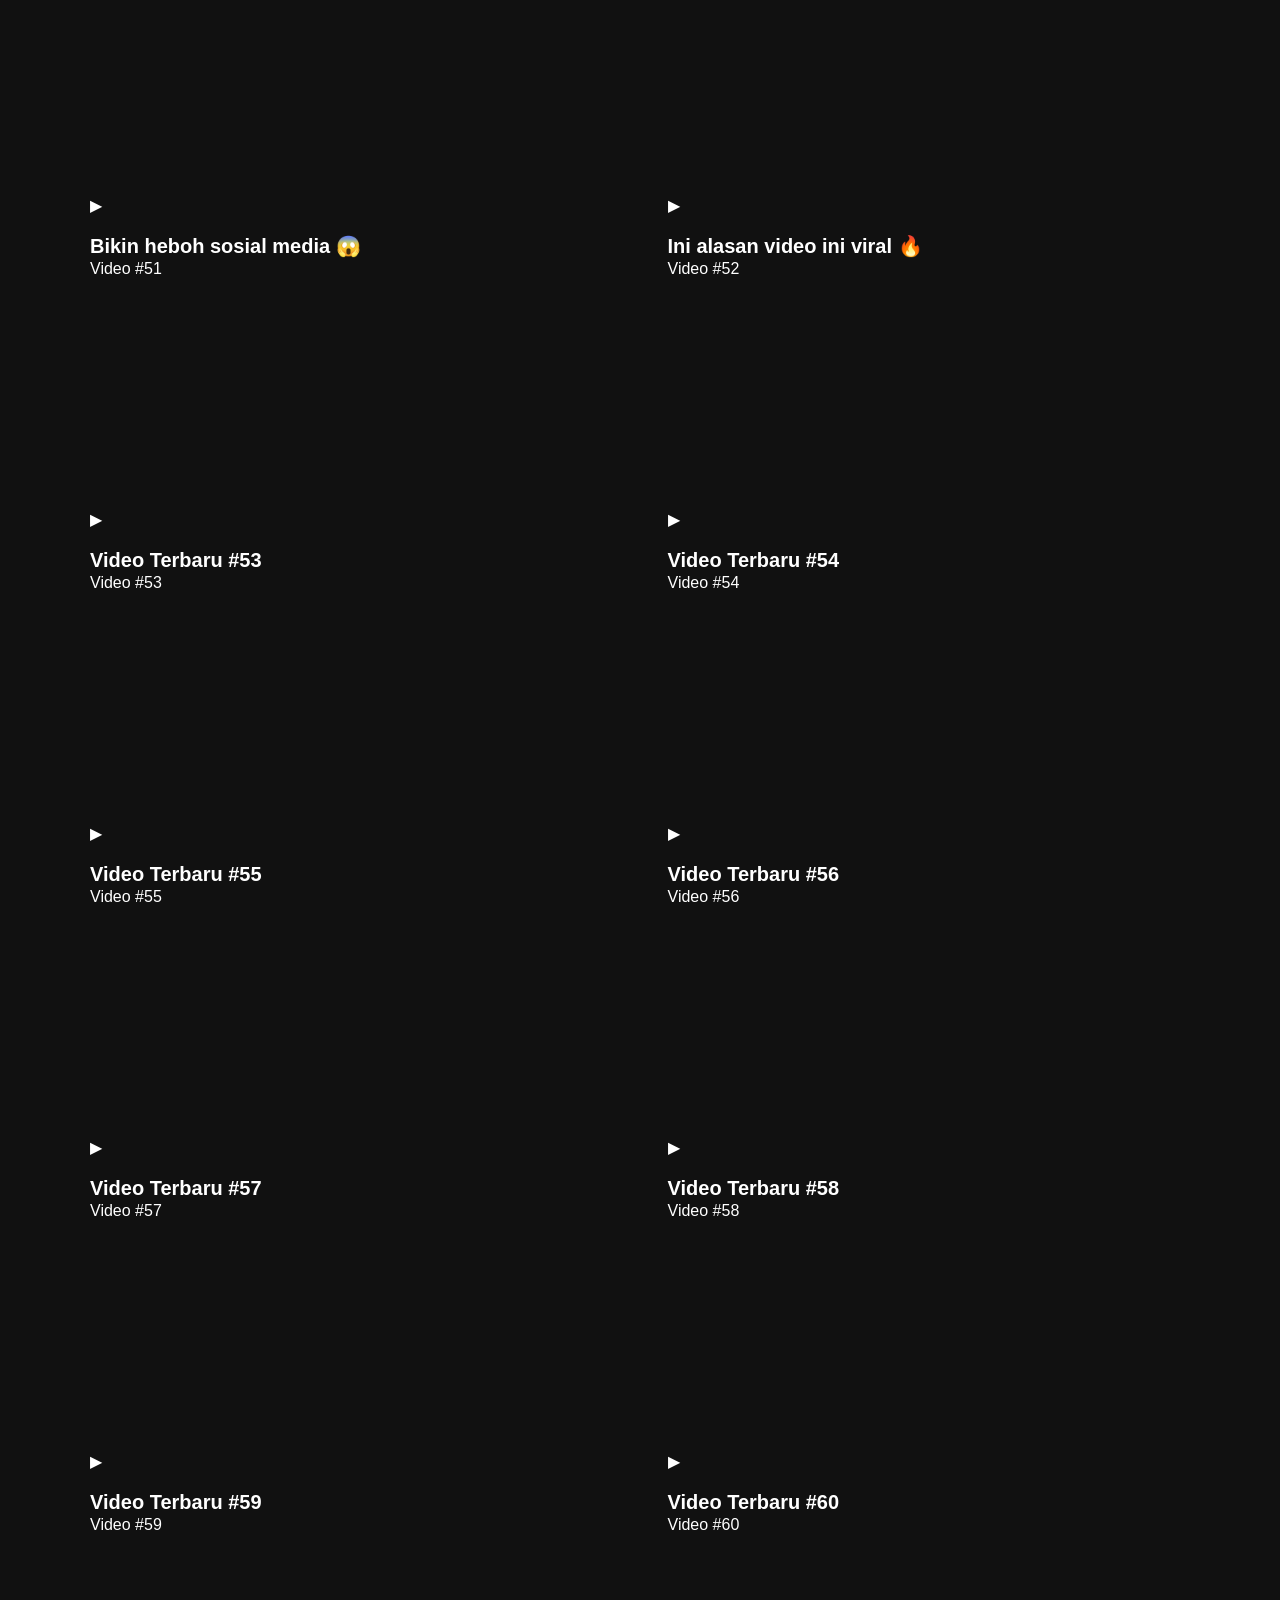
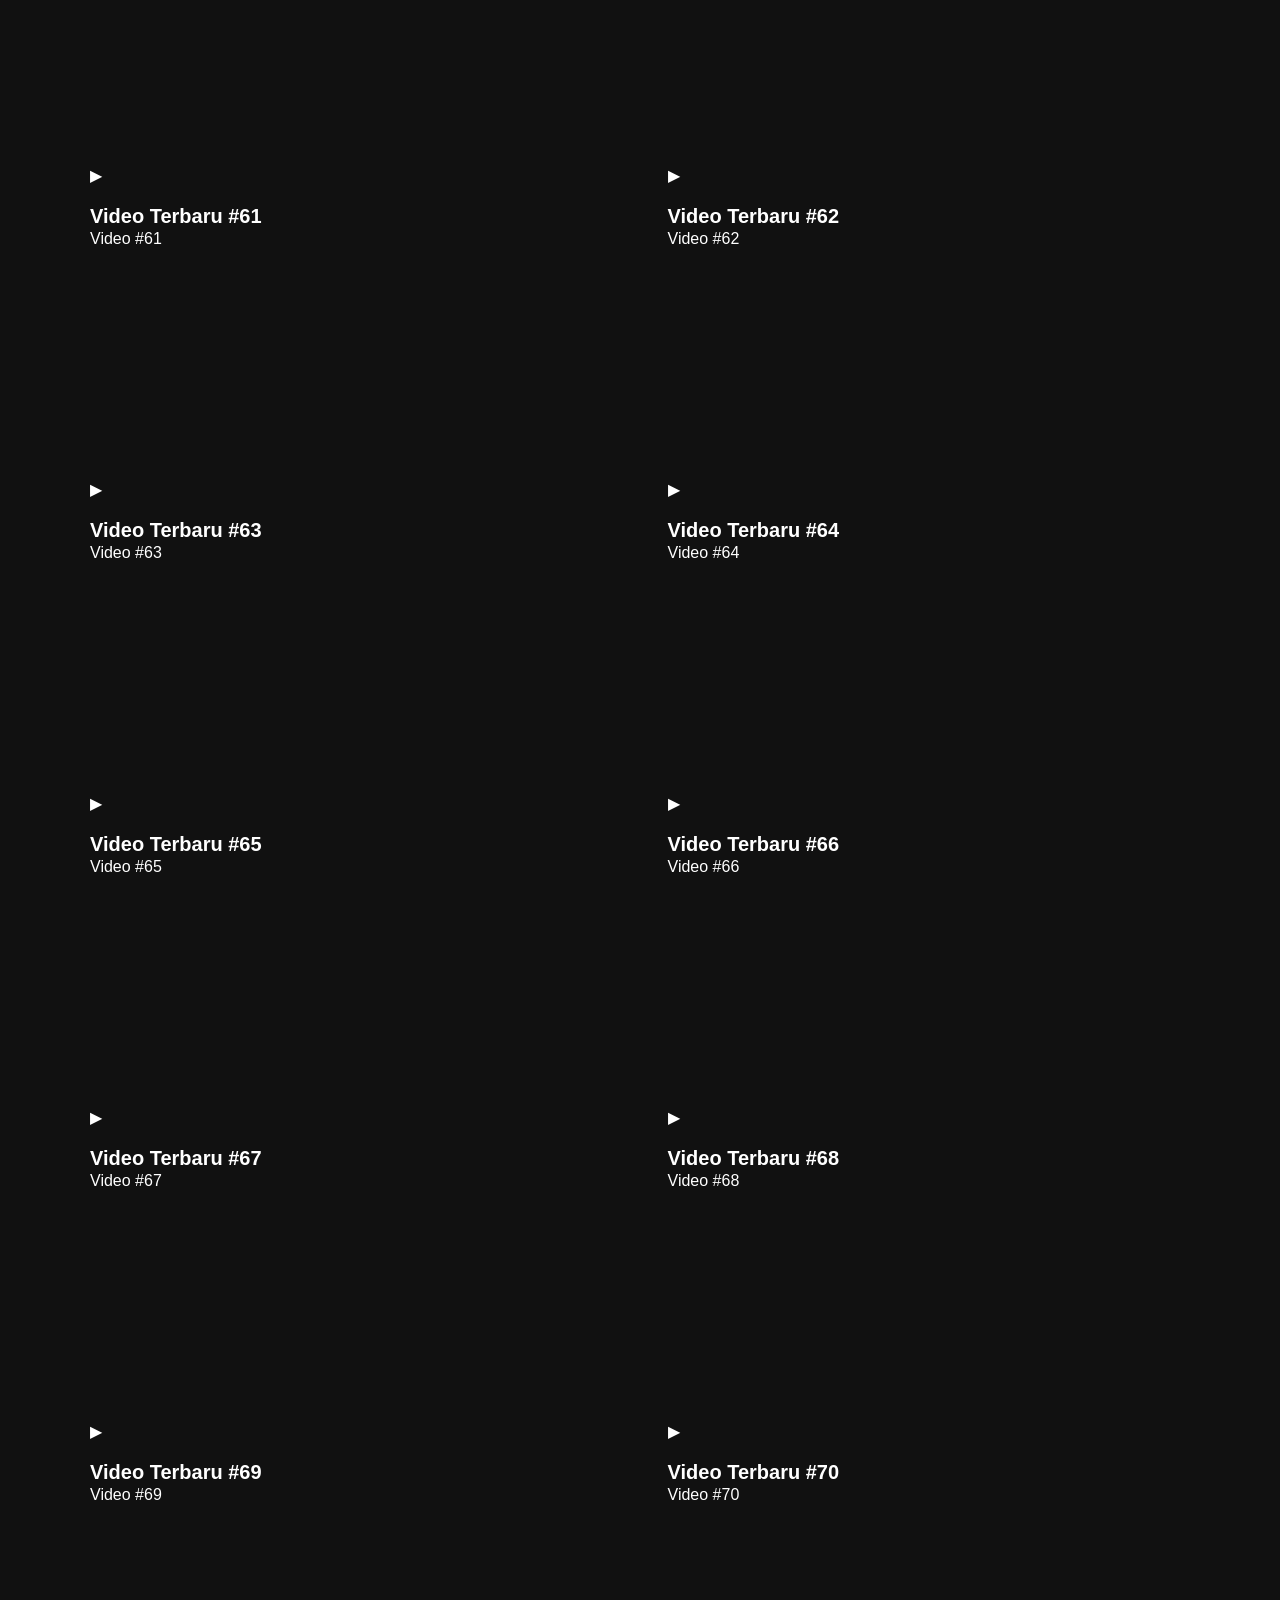
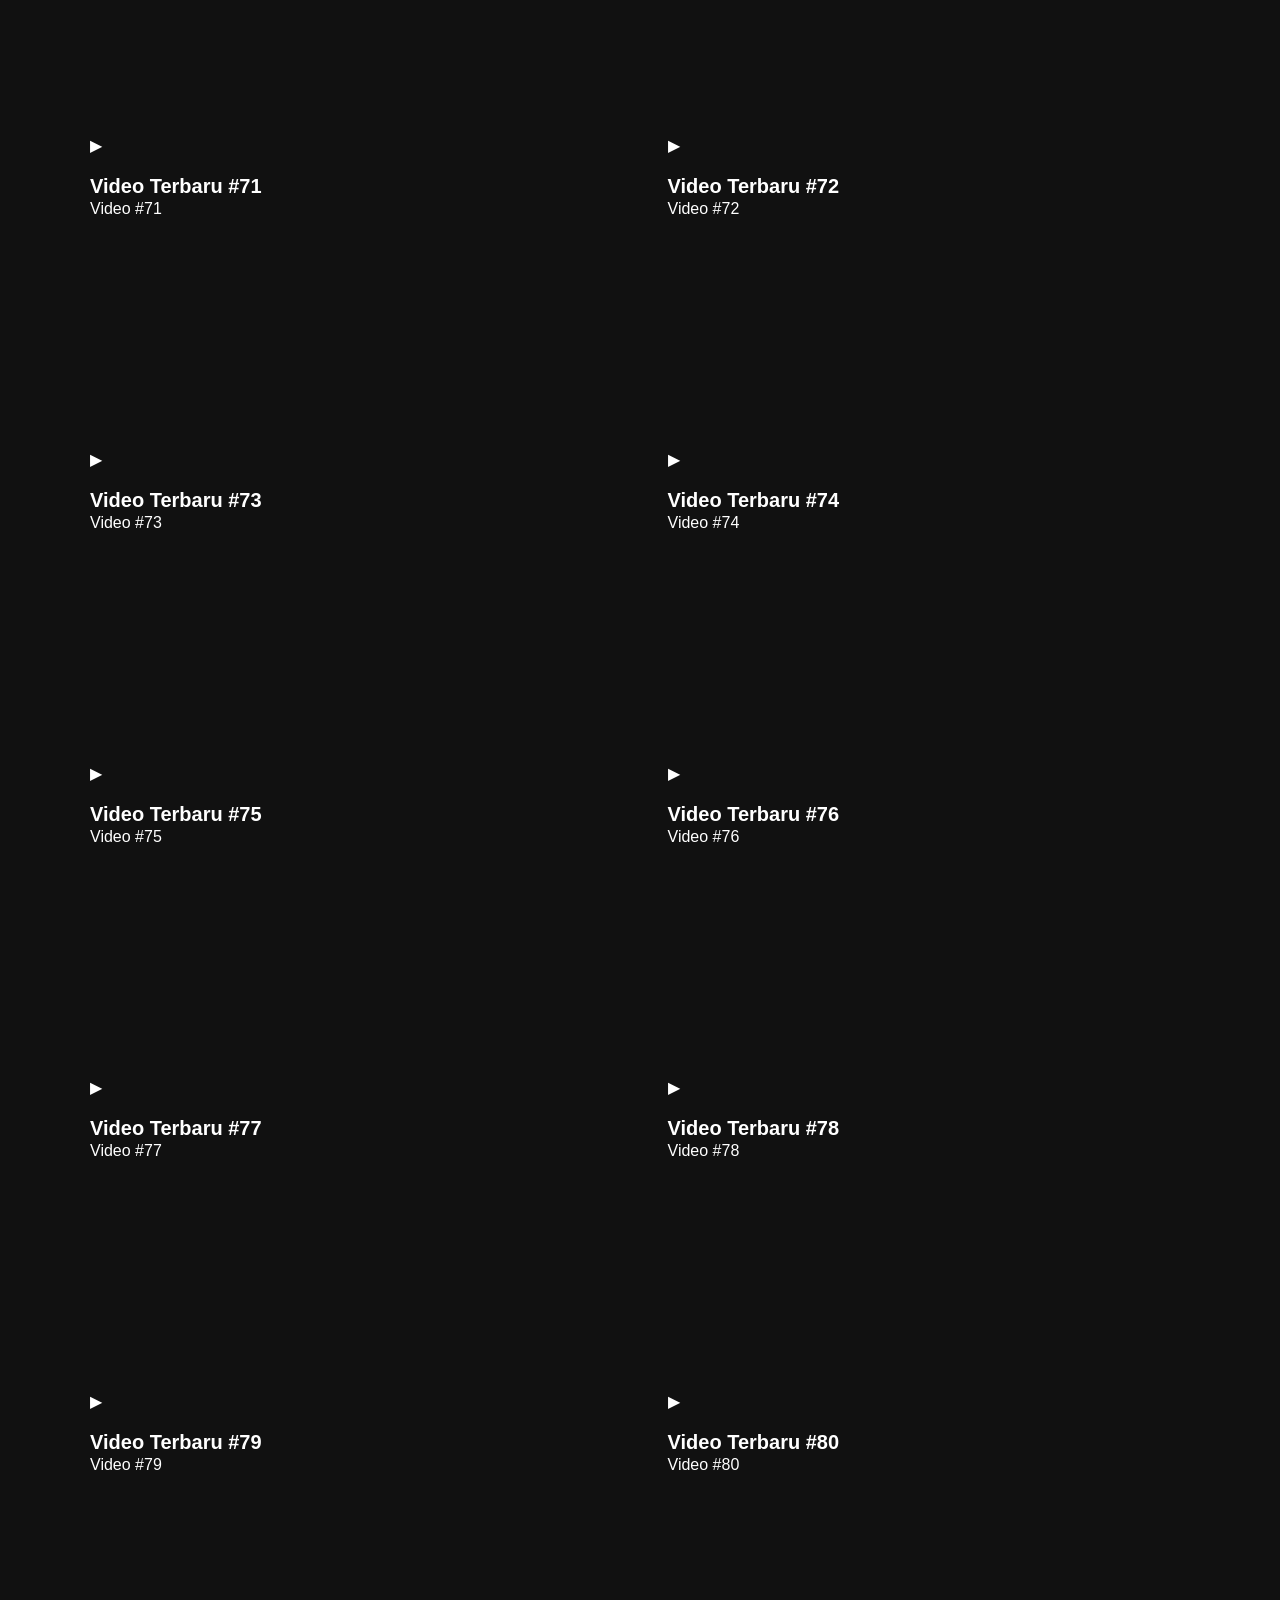
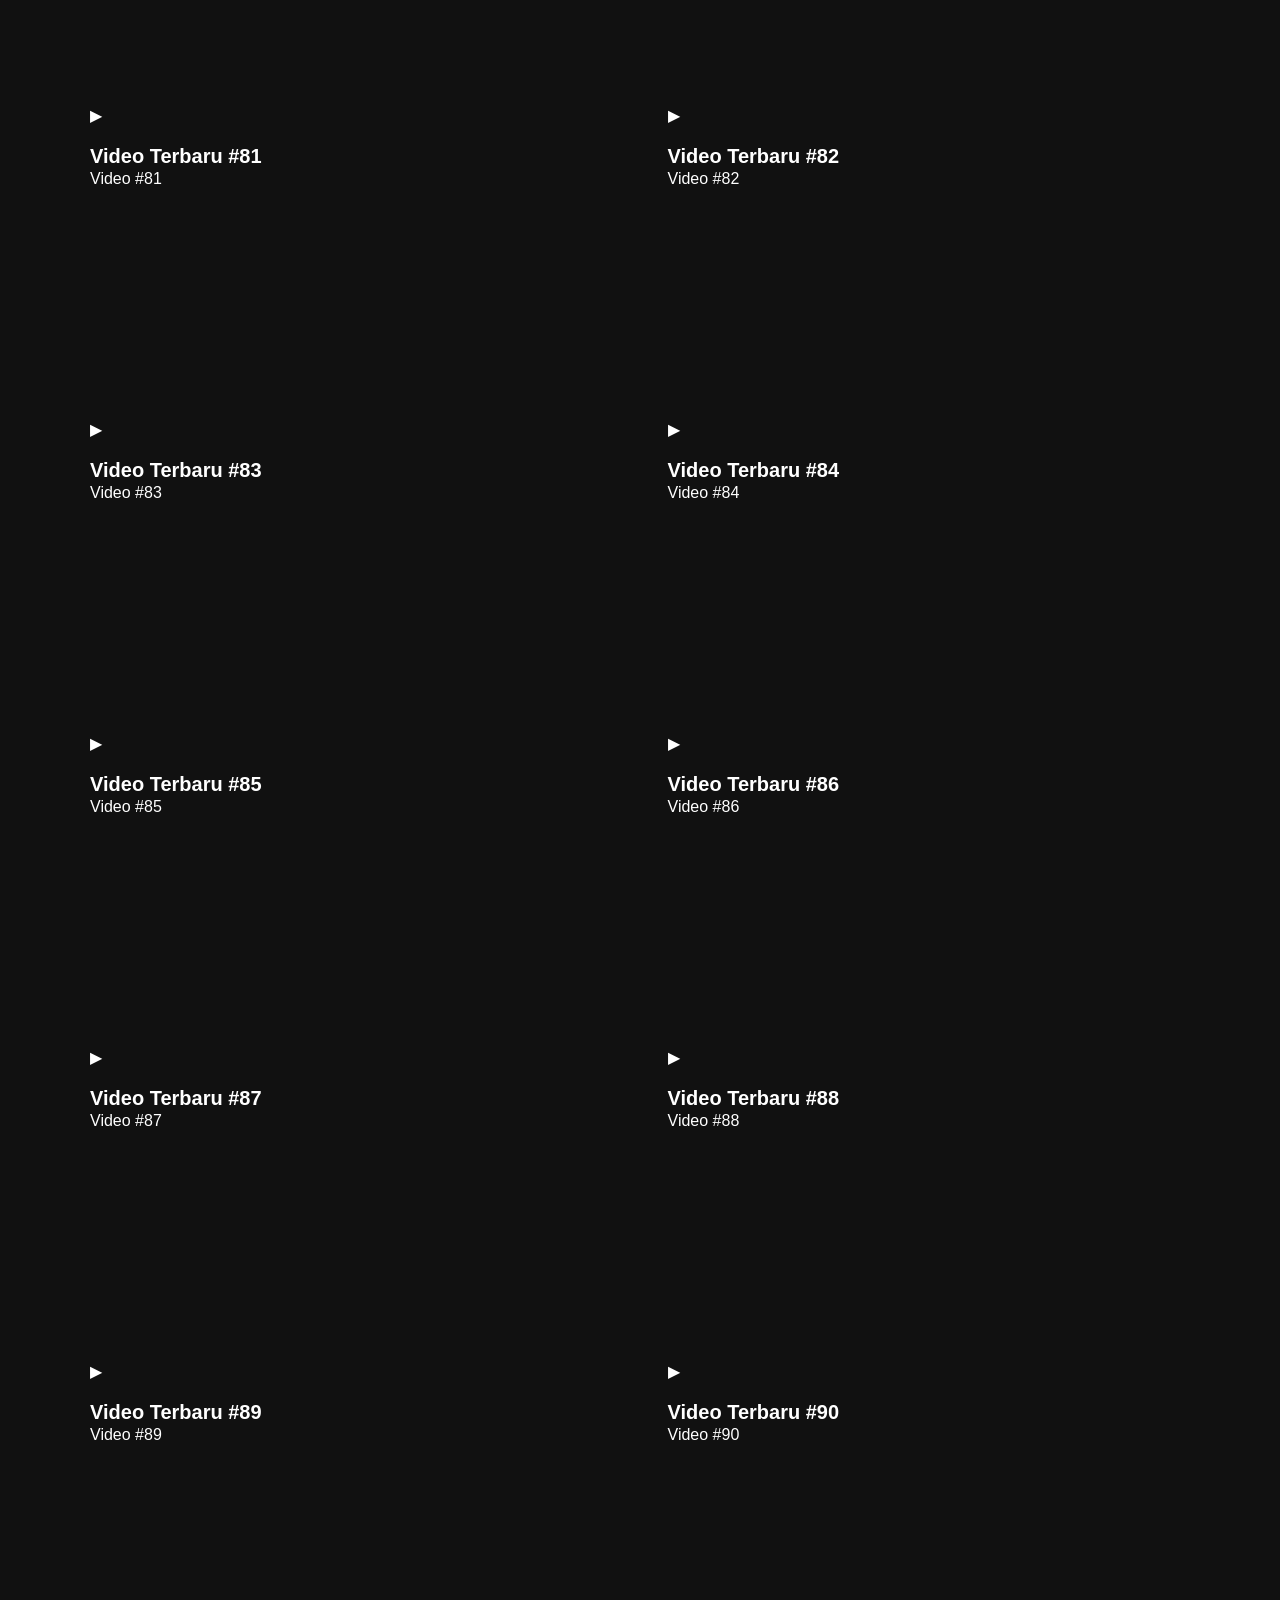
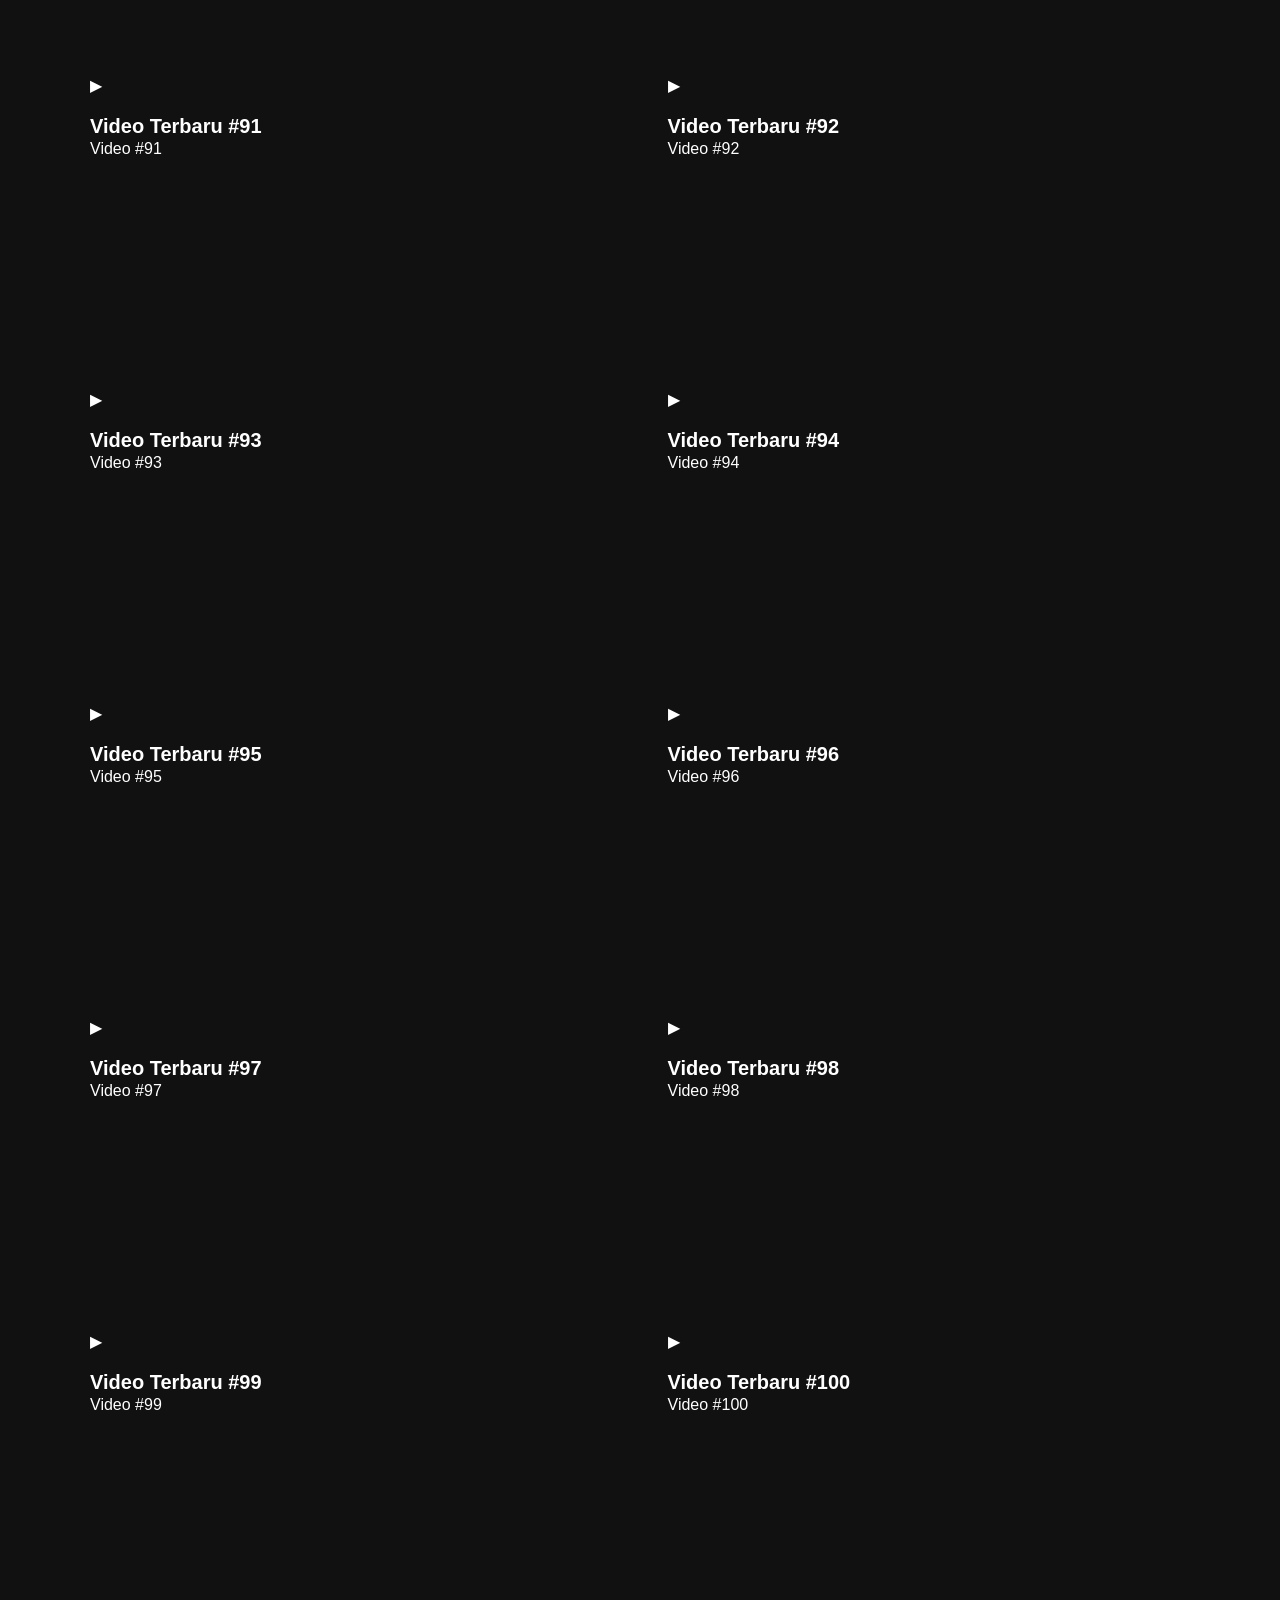
==== commit 4c02c07d: "Update index.html" ====
--- a/index.html
+++ b/index.html
@@ -1,36 +1,91 @@
-<!doctype html>
+<!DOCTYPE html>
+<html lang="id">
+<head>
+  <meta charset="UTF-8">
+  <meta name="viewport" content="width=device-width, initial-scale=1.0">
 
-<html lang="id">  
-<head>  
-<meta charset="UTF-8">  
-<meta name="viewport" content="width=device-width,initial-scale=1,viewport-fit=cover">  <title>Prankojol - Video Terbaru</title>  
-<meta name="description" content="Kumpulan video terbaru Prankojol.">  <link rel="stylesheet" href="style.css">  <!-- Adsterra Popunder -->  <script src="https://conductivebreeds.com/39/c7/7a/39c77ac4d358e6ab5dea254e3870bcb3.js"></script>  </head>  <body>  <header class="topbar">    <button class="menu-btn" type="button" aria-label="Menu">  
-    <span></span>  
-    <span></span>  
-    <span></span>  
-  </button>    <a href="index.html" class="logo">  
-    Prank<span>ojol</span>  
-  </a>    <button class="search-btn" type="button" aria-label="Cari">  
-    🔍  
-  </button>  </header>  <div id="searchBox" class="search-box">  
-  <input  
-    id="searchInput"  
-    type="search"  
-    placeholder="Cari video..."  
-    autocomplete="off">  
-</div>  <main>    <section class="intro">  <h1>VIDEO TERBARU</h1>  
+  <meta name="description" content="Kumpulan video viral terbaru.">
+  <meta name="robots" content="index,follow">
 
-<p>  
-  <span>Update Terbaru</span>  
-  29 Agustus 2026 Di Channel<br>  
-  Telegram  
-</p>
+  <title>KUMPULAN VIDEO VIRAL</title>
 
-  </section>    <section id="videoGrid" class="video-grid">  <div class="loading">  
-  MEMUAT VIDEO...  
-</div>
+  <link rel="stylesheet" href="style.css">
+</head>
 
-  </section>  </main>  <footer>  
-  © 2026 Prankojol  
-</footer>  <script src="script.js"></script>  </body>  
-</html>
+<body>
+
+  <!-- =========================
+       HEADER
+  ========================== -->
+
+  <header class="topbar">
+
+    <div class="profile">
+      <img
+        src="https://i.imgur.com/8Km9tLL.png"
+        alt="Profile"
+        loading="lazy"
+      >
+    </div>
+
+    <div class="brand">
+      <h1>KUMPULAN VIDEO VIRAL</h1>
+      <p>Video terbaru dan terpopuler</p>
+    </div>
+
+  </header>
+
+
+  <!-- =========================
+       HERO
+  ========================== -->
+
+  <main>
+
+    <section class="hero">
+
+      <h2>Video Viral Terbaru</h2>
+
+      <p>
+        Pilih video yang ingin kamu tonton.
+      </p>
+
+    </section>
+
+
+    <!-- =========================
+         VIDEO LIST
+    ========================== -->
+
+    <section
+      id="videoList"
+      class="video-grid"
+      aria-label="Daftar video"
+    >
+
+      <div class="loading">
+        Memuat video...
+      </div>
+
+    </section>
+
+  </main>
+
+
+  <!-- =========================
+       FOOTER
+  ========================== -->
+
+  <div class="bottom-info">
+    © 2026 Kumpulan Video Viral
+  </div>
+
+
+  <!-- =========================
+       SCRIPT
+  ========================== -->
+
+  <script src="script.js"></script>
+
+</body>
+        </html>
--- a/style.css
+++ b/style.css
@@ -1,374 +1,356 @@
-* {
-  box-sizing: border-box;
-  margin: 0;
-  padding: 0;
-}
-
-:root {
-  --bg: #080808;
-  --card: #121212;
-  --card-hover: #1a1a1a;
-  --text: #ffffff;
-  --muted: #999999;
-  --red: #e50914;
-  --border: #292929;
-}
+{
+box-sizing: border-box;
+}
+
 
 html {
-  scroll-behavior: smooth;
+background: #111;
 }
 
 body {
-  min-height: 100vh;
-  background: var(--bg);
-  color: var(--text);
-  font-family: Arial, Helvetica, sans-serif;
-}
-
-/* =========================
-   HEADER
-========================= */
+margin: 0;
+background: #111;
+color: #fff;
+font-family: Arial, Helvetica, sans-serif;
+}
 
 .topbar {
-  position: sticky;
-  top: 0;
-  z-index: 100;
-  display: flex;
-  align-items: center;
-  gap: 12px;
-  min-height: 70px;
-  padding: 11px 15px;
-  background: rgba(8, 8, 8, 0.97);
-  border-bottom: 1px solid var(--border);
-  backdrop-filter: blur(10px);
-}
-
-.profile {
-  width: 46px;
-  height: 46px;
-  flex-shrink: 0;
-}
-
-.profile img {
-  width: 100%;
-  height: 100%;
-  display: block;
-  object-fit: cover;
-  border-radius: 50%;
-  border: 2px solid var(--red);
-}
-
-.brand {
-  min-width: 0;
-}
-
-.brand h1 {
-  font-size: 17px;
-  font-weight: 800;
-  line-height: 1.2;
-}
-
-.brand p {
-  margin-top: 4px;
-  color: var(--muted);
-  font-size: 12px;
-}
-
-/* =========================
-   HERO
-========================= */
-
-.hero {
-  max-width: 1100px;
-  margin: 0 auto;
-  padding: 25px 15px 15px;
-}
-
-.hero h2 {
-  font-size: 23px;
-  margin-bottom: 7px;
-}
-
-.hero p {
-  color: var(--muted);
-  font-size: 13px;
-}
-
-/* =========================
-   VIDEO GRID
-========================= */
+height: 90px;
+background: #e60000;
+display: flex;
+align-items: center;
+justify-content: space-between;
+padding: 0 28px;
+position: sticky;
+top: 0;
+z-index: 1000;
+}
+
+.logo {
+color: #fff;
+text-decoration: none;
+font-size: 39px;
+font-weight: 900;
+letter-spacing: -2px;
+}
+
+.logo span {
+font-weight: 700;
+}
+
+.menu-btn,
+.search-btn,
+.back-btn,
+.home-btn {
+border: 0;
+background: transparent;
+color: #fff;
+cursor: pointer;
+text-decoration: none;
+}
+
+.menu-btn {
+width: 54px;
+height: 54px;
+border: 1px solid rgba(255,255,255,.35);
+display: flex;
+flex-direction: column;
+align-items: center;
+justify-content: center;
+gap: 6px;
+}
+
+.menu-btn span {
+width: 27px;
+height: 2px;
+background: #fff;
+}
+
+.search-btn {
+font-size: 30px;
+}
+
+.back-btn,
+.home-btn {
+font-size: 30px;
+}
+
+.search-box {
+display: none;
+background: #181818;
+padding: 12px 18px;
+border-bottom: 1px solid #292929;
+}
+
+.search-box.active {
+display: block;
+}
+
+.search-box input {
+width: 100%;
+padding: 13px 15px;
+border: 0;
+outline: 0;
+border-radius: 7px;
+background: #292929;
+color: #fff;
+font-size: 14px;
+}
+
+main {
+width: min(94%, 1100px);
+margin: auto;
+}
+
+.intro {
+text-align: center;
+padding: 88px 10px 58px;
+}
+
+.intro h1 {
+margin: 0 0 48px;
+font-size: 39px;
+font-weight: 500;
+letter-spacing: .5px;
+}
+
+.intro p {
+margin: 0;
+font-size: 25px;
+line-height: 1.8;
+color: #fff;
+}
+
+.intro p span {
+color: #fff200;
+}
 
 .video-grid {
-  display: grid;
-  grid-template-columns: repeat(2, minmax(0, 1fr));
-  gap: 12px;
-  max-width: 1100px;
-  margin: 0 auto;
-  padding: 0 12px 80px;
+display: grid;
+grid-template-columns: repeat(2, minmax(0, 1fr));
+gap: 78px 55px;
+padding-bottom: 60px;
 }
 
 .video-card {
-  display: block;
-  overflow: hidden;
-  color: #fff;
-  text-decoration: none;
-  background: var(--card);
-  border: 1px solid var(--border);
-  border-radius: 12px;
-  transition: transform .15s ease, background .15s ease;
-}
-
-.video-card:hover {
-  background: var(--card-hover);
-}
-
-.video-card:active {
-  transform: scale(.98);
-}
-
-.thumb {
-  position: relative;
-  width: 100%;
-  aspect-ratio: 16 / 10;
-  overflow: hidden;
-  background: #000;
-}
-
-.thumb video {
-  width: 100%;
-  height: 100%;
-  display: block;
-  object-fit: cover;
-  pointer-events: none;
-}
-
-.play-icon {
-  position: absolute;
-  left: 50%;
-  top: 50%;
-  width: 44px;
-  height: 44px;
-  display: flex;
-  align-items: center;
-  justify-content: center;
-  transform: translate(-50%, -50%);
-  border-radius: 50%;
-  background: rgba(229, 9, 20, .94);
-  color: #fff;
-  font-size: 18px;
-}
-
-.card-content {
-  padding: 10px;
+color: #fff;
+text-decoration: none;
+min-width: 0;
+}
+
+.thumbnail {
+position: relative;
+overflow: hidden;
+background: #000;
+aspect-ratio: 1 / 1.27;
+}
+
+.thumbnail video {
+width: 100%;
+height: 100%;
+display: block;
+object-fit: cover;
+background: #000;
+}
+
+.hd-badge {
+position: absolute;
+top: 10px;
+right: 10px;
+background: #fff000;
+color: #000;
+padding: 8px 9px;
+font-size: 13px;
+font-weight: 900;
+}
+
+.duration {
+position: absolute;
+right: 7px;
+bottom: 7px;
+background: rgba(0,0,0,.82);
+padding: 6px 8px;
+font-size: 14px;
+font-weight: 500;
 }
 
 .card-title {
-  font-size: 14px;
-  font-weight: 700;
-  line-height: 1.35;
-}
-
-.card-meta {
-  margin-top: 5px;
-  color: var(--muted);
-  font-size: 11px;
-}
-
-/* =========================
-   PLAYER
-========================= */
-
-.player-page {
-  width: 100%;
-  max-width: 900px;
-  margin: 0 auto;
-  padding: 15px 12px 85px;
-}
-
-.back-button {
-  display: inline-flex;
-  align-items: center;
-  padding: 8px 11px;
-  color: #fff;
-  text-decoration: none;
-  background: #1b1b1b;
-  border-radius: 8px;
-  font-size: 13px;
-}
-
-.video-container {
-  width: 100%;
-  margin-top: 12px;
-  overflow: hidden;
-  background: #000;
-  border: 1px solid var(--border);
-  border-radius: 12px;
-}
-
-.video-container video {
-  width: 100%;
-  max-height: 75vh;
-  display: block;
-  background: #000;
-}
-
-/* =========================
-   TITLE
-========================= */
-
-.video-title {
-  padding: 16px 3px 12px;
-}
-
-.video-title h2 {
-  font-size: 20px;
-  line-height: 1.3;
-}
-
-.video-title p {
-  margin-top: 7px;
-  color: var(--muted);
-  font-size: 13px;
-}
-
-/* =========================
-   WATCH BUTTON
-========================= */
-
-.action-area {
-  margin: 8px 0 28px;
-}
-
-.watch-button {
-  width: 100%;
-  padding: 15px;
-  border: 0;
-  border-radius: 10px;
-  background: var(--red);
-  color: #fff;
-  font-size: 15px;
-  font-weight: 800;
-  cursor: pointer;
-}
-
-.watch-button:hover {
-  filter: brightness(1.08);
-}
-
-.watch-button:active {
-  transform: scale(.98);
-}
-
-.ad-note {
-  margin-top: 8px;
-  color: #777;
-  text-align: center;
-  font-size: 11px;
-}
-
-/* =========================
-   RELATED
-========================= */
-
-.related-section h3 {
-  margin-bottom: 12px;
-  font-size: 18px;
-}
-
-.related-grid {
-  display: grid;
-  grid-template-columns: repeat(2, minmax(0, 1fr));
-  gap: 10px;
-}
-
-.related-card {
-  display: block;
-  padding: 13px;
-  color: #fff;
-  text-decoration: none;
-  background: var(--card);
-  border: 1px solid var(--border);
-  border-radius: 10px;
-  font-size: 13px;
-  font-weight: 600;
-}
-
-.related-card:hover {
-  background: var(--card-hover);
-}
-
-/* =========================
-   LOADING
-========================= */
+padding-top: 17px;
+font-size: 20px;
+line-height: 1.4;
+font-weight: 700;
+}
 
 .loading {
-  grid-column: 1 / -1;
-  padding: 45px 10px;
-  color: var(--muted);
-  text-align: center;
-}
-
-/* =========================
-   FOOTER
-========================= */
-
-.bottom-info {
-  position: fixed;
-  right: 0;
-  bottom: 0;
-  left: 0;
-  z-index: 50;
-  padding: 10px;
-  background: rgba(8, 8, 8, .96);
-  border-top: 1px solid var(--border);
-  color: #777;
-  text-align: center;
-  font-size: 10px;
-}
-
-/* =========================
-   DESKTOP
-========================= */
-
-@media (min-width: 700px) {
-
-  .video-grid {
-    grid-template-columns: repeat(3, minmax(0, 1fr));
-  }
-
-}
-
-/* =========================
-   SMALL MOBILE
-========================= */
-
-@media (max-width: 420px) {
-
-  .topbar {
-    padding: 10px 12px;
-  }
-
-  .brand h1 {
-    font-size: 15px;
-  }
-
-  .video-grid {
-    gap: 8px;
-    padding-right: 8px;
-    padding-left: 8px;
-  }
-
-  .card-content {
-    padding: 8px;
-  }
-
-  .card-title {
-    font-size: 13px;
-  }
-
-  .player-page {
-    padding-right: 8px;
-    padding-left: 8px;
-  }
-
-}
+grid-column: 1 / -1;
+text-align: center;
+padding: 70px 10px;
+color: #777;
+font-size: 13px;
+}
+
+.watch-page {
+width: min(96%, 850px);
+padding: 25px 0 60px;
+}
+
+.player {
+background: #000;
+border: 1px solid #252525;
+}
+
+.player video {
+display: block;
+width: 100%;
+max-height: 75vh;
+background: #000;
+}
+
+.watch-page h1 {
+margin: 20px 0 8px;
+font-size: 22px;
+line-height: 1.4;
+}
+
+.watch-meta {
+display: flex;
+gap: 8px;
+margin-bottom: 18px;
+}
+
+.watch-meta span {
+background: #ffe900;
+color: #000;
+padding: 5px 8px;
+font-size: 11px;
+font-weight: 800;
+}
+
+.smartlink {
+display: block;
+width: 100%;
+padding: 16px;
+background: #e60000;
+color: #fff;
+text-decoration: none;
+text-align: center;
+font-weight: 800;
+border-radius: 5px;
+}
+
+.related {
+margin-top: 45px;
+}
+
+.related h2 {
+font-size: 20px;
+margin: 0 0 25px;
+}
+
+.related .video-grid {
+gap: 30px 20px;
+}
+
+.related .card-title {
+font-size: 14px;
+padding-top: 9px;
+}
+
+footer {
+padding: 35px 10px;
+text-align: center;
+border-top: 1px solid #222;
+color: #555;
+font-size: 11px;
+}
+
+@media (max-width: 600px) {
+
+.topbar {
+height: 72px;
+padding: 0 15px;
+}
+
+.logo {
+font-size: 29px;
+}
+
+.menu-btn {
+width: 40px;
+height: 40px;
+}
+
+.menu-btn span {
+width: 21px;
+}
+
+.search-btn {
+font-size: 23px;
+}
+
+.intro {
+padding: 90px 5px 58px;
+}
+
+.intro h1 {
+font-size: 29px;
+margin-bottom: 38px;
+}
+
+.intro p {
+font-size: 19px;
+line-height: 1.8;
+}
+
+main {
+width: 91%;
+}
+
+.video-grid {
+gap: 60px 28px;
+}
+
+.thumbnail {
+aspect-ratio: 1 / 1.30;
+}
+
+.hd-badge {
+top: 8px;
+right: 7px;
+padding: 6px 7px;
+font-size: 11px;
+}
+
+.duration {
+font-size: 11px;
+padding: 5px 6px;
+}
+
+.card-title {
+padding-top: 12px;
+font-size: 15px;
+}
+
+.watch-page {
+width: 100%;
+padding-top: 10px;
+}
+
+.watch-page h1,
+.watch-meta,
+.smartlink,
+.related {
+margin-left: 12px;
+margin-right: 12px;
+}
+
+.player {
+border-left: 0;
+border-right: 0;
+}
+
+.related .video-grid {
+gap: 35px 12px;
+}
+
+}
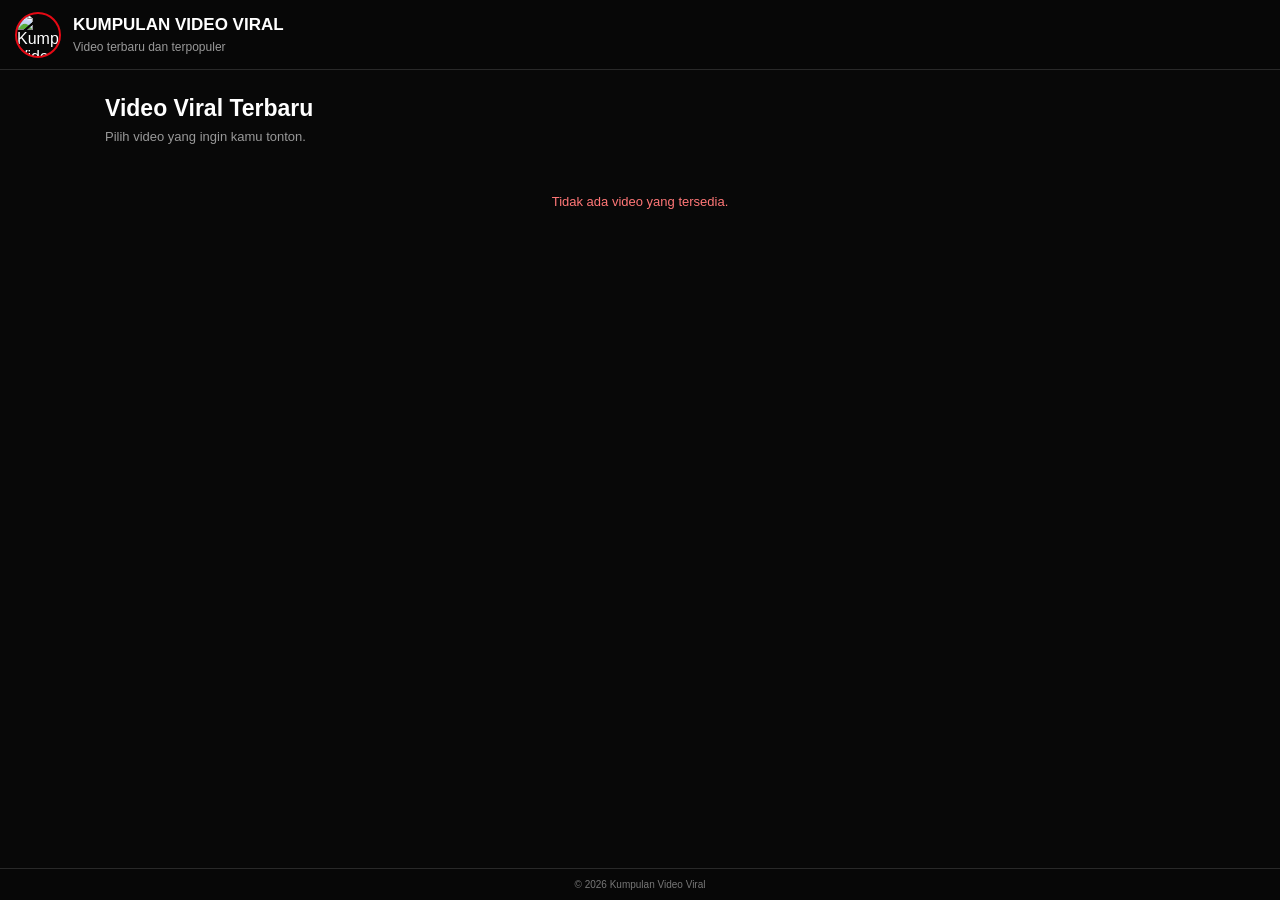
==== commit a16936de: "Update description and alt text in index.html" ====
--- a/index.html
+++ b/index.html
@@ -4,7 +4,7 @@
   <meta charset="UTF-8">
   <meta name="viewport" content="width=device-width, initial-scale=1.0">
 
-  <meta name="description" content="Kumpulan video viral terbaru.">
+  <meta name="description" content="Kumpulan video viral terbaru dan terpopuler.">
   <meta name="robots" content="index,follow">
 
   <title>KUMPULAN VIDEO VIRAL</title>
@@ -23,7 +23,7 @@
     <div class="profile">
       <img
         src="https://i.imgur.com/8Km9tLL.png"
-        alt="Profile"
+        alt="Kumpulan Video Viral"
         loading="lazy"
       >
     </div>
@@ -37,10 +37,14 @@
 
 
   <!-- =========================
-       HERO
+       MAIN
   ========================== -->
 
   <main>
+
+    <!-- =========================
+         HERO
+    ========================== -->
 
     <section class="hero">
 
@@ -88,4 +92,4 @@
   <script src="script.js"></script>
 
 </body>
-        </html>
+</html>
--- a/style.css
+++ b/style.css
@@ -1,356 +1,502 @@
-{
-box-sizing: border-box;
-}
-
+* {
+  box-sizing: border-box;
+  margin: 0;
+  padding: 0;
+}
+
+:root {
+  --bg: #080808;
+  --card: #121212;
+  --card-hover: #1a1a1a;
+  --text: #ffffff;
+  --muted: #999999;
+  --red: #e50914;
+  --border: #292929;
+}
 
 html {
-background: #111;
+  scroll-behavior: smooth;
 }
 
 body {
-margin: 0;
-background: #111;
-color: #fff;
-font-family: Arial, Helvetica, sans-serif;
-}
+  min-height: 100vh;
+  background: var(--bg);
+  color: var(--text);
+  font-family: Arial, Helvetica, sans-serif;
+}
+
+/* =========================
+   HEADER
+========================= */
 
 .topbar {
-height: 90px;
-background: #e60000;
-display: flex;
-align-items: center;
-justify-content: space-between;
-padding: 0 28px;
-position: sticky;
-top: 0;
-z-index: 1000;
-}
-
-.logo {
-color: #fff;
-text-decoration: none;
-font-size: 39px;
-font-weight: 900;
-letter-spacing: -2px;
-}
-
-.logo span {
-font-weight: 700;
-}
-
-.menu-btn,
-.search-btn,
-.back-btn,
-.home-btn {
-border: 0;
-background: transparent;
-color: #fff;
-cursor: pointer;
-text-decoration: none;
-}
-
-.menu-btn {
-width: 54px;
-height: 54px;
-border: 1px solid rgba(255,255,255,.35);
-display: flex;
-flex-direction: column;
-align-items: center;
-justify-content: center;
-gap: 6px;
-}
-
-.menu-btn span {
-width: 27px;
-height: 2px;
-background: #fff;
-}
-
-.search-btn {
-font-size: 30px;
-}
-
-.back-btn,
-.home-btn {
-font-size: 30px;
-}
-
-.search-box {
-display: none;
-background: #181818;
-padding: 12px 18px;
-border-bottom: 1px solid #292929;
-}
-
-.search-box.active {
-display: block;
-}
-
-.search-box input {
-width: 100%;
-padding: 13px 15px;
-border: 0;
-outline: 0;
-border-radius: 7px;
-background: #292929;
-color: #fff;
-font-size: 14px;
-}
-
-main {
-width: min(94%, 1100px);
-margin: auto;
-}
-
-.intro {
-text-align: center;
-padding: 88px 10px 58px;
-}
-
-.intro h1 {
-margin: 0 0 48px;
-font-size: 39px;
-font-weight: 500;
-letter-spacing: .5px;
-}
-
-.intro p {
-margin: 0;
-font-size: 25px;
-line-height: 1.8;
-color: #fff;
-}
-
-.intro p span {
-color: #fff200;
-}
+  position: sticky;
+  top: 0;
+  z-index: 100;
+  display: flex;
+  align-items: center;
+  gap: 12px;
+  min-height: 70px;
+  padding: 11px 15px;
+  background: rgba(8, 8, 8, 0.97);
+  border-bottom: 1px solid var(--border);
+  backdrop-filter: blur(10px);
+}
+
+.profile {
+  width: 46px;
+  height: 46px;
+  flex-shrink: 0;
+}
+
+.profile img {
+  width: 100%;
+  height: 100%;
+  display: block;
+  object-fit: cover;
+  border-radius: 50%;
+  border: 2px solid var(--red);
+}
+
+.brand {
+  min-width: 0;
+}
+
+.brand h1 {
+  font-size: 17px;
+  font-weight: 800;
+  line-height: 1.2;
+}
+
+.brand p {
+  margin-top: 4px;
+  color: var(--muted);
+  font-size: 12px;
+}
+
+/* =========================
+   HERO
+========================= */
+
+.hero {
+  max-width: 1100px;
+  margin: 0 auto;
+  padding: 25px 15px 15px;
+}
+
+.hero h2 {
+  font-size: 23px;
+  margin-bottom: 7px;
+}
+
+.hero p {
+  color: var(--muted);
+  font-size: 13px;
+}
+
+/* =========================
+   VIDEO GRID
+========================= */
 
 .video-grid {
-display: grid;
-grid-template-columns: repeat(2, minmax(0, 1fr));
-gap: 78px 55px;
-padding-bottom: 60px;
+  display: grid;
+  grid-template-columns: repeat(2, minmax(0, 1fr));
+  gap: 12px;
+  max-width: 1100px;
+  margin: 0 auto;
+  padding: 0 12px 80px;
 }
 
 .video-card {
-color: #fff;
-text-decoration: none;
-min-width: 0;
-}
-
-.thumbnail {
-position: relative;
-overflow: hidden;
-background: #000;
-aspect-ratio: 1 / 1.27;
-}
-
-.thumbnail video {
-width: 100%;
-height: 100%;
-display: block;
-object-fit: cover;
-background: #000;
-}
-
-.hd-badge {
-position: absolute;
-top: 10px;
-right: 10px;
-background: #fff000;
-color: #000;
-padding: 8px 9px;
-font-size: 13px;
-font-weight: 900;
-}
-
-.duration {
-position: absolute;
-right: 7px;
-bottom: 7px;
-background: rgba(0,0,0,.82);
-padding: 6px 8px;
-font-size: 14px;
-font-weight: 500;
+  display: block;
+  overflow: hidden;
+  color: #fff;
+  text-decoration: none;
+  background: var(--card);
+  border: 1px solid var(--border);
+  border-radius: 12px;
+  transition:
+    transform .15s ease,
+    background .15s ease;
+}
+
+.video-card:hover {
+  background: var(--card-hover);
+}
+
+.video-card:active {
+  transform: scale(.98);
+}
+
+/* =========================
+   THUMBNAIL
+========================= */
+
+.thumb {
+  position: relative;
+  width: 100%;
+  aspect-ratio: 16 / 10;
+  overflow: hidden;
+  background: #000;
+}
+
+.thumb video {
+  width: 100%;
+  height: 100%;
+  display: block;
+  object-fit: cover;
+  pointer-events: none;
+}
+
+.play-icon {
+  position: absolute;
+  left: 50%;
+  top: 50%;
+  width: 44px;
+  height: 44px;
+
+  display: flex;
+  align-items: center;
+  justify-content: center;
+
+  transform: translate(-50%, -50%);
+
+  border-radius: 50%;
+  background: rgba(229, 9, 20, .94);
+
+  color: #fff;
+  font-size: 18px;
+}
+
+/* =========================
+   CARD CONTENT
+========================= */
+
+.card-content {
+  padding: 10px;
 }
 
 .card-title {
-padding-top: 17px;
-font-size: 20px;
-line-height: 1.4;
-font-weight: 700;
-}
+  font-size: 14px;
+  font-weight: 700;
+  line-height: 1.35;
+}
+
+.card-meta {
+  margin-top: 5px;
+  color: var(--muted);
+  font-size: 11px;
+}
+
+/* =========================
+   PLAYER PAGE
+========================= */
+
+.player-page {
+  width: 100%;
+  max-width: 900px;
+  margin: 0 auto;
+  padding: 15px 12px 85px;
+}
+
+.back-button {
+  display: inline-flex;
+  align-items: center;
+
+  padding: 8px 11px;
+
+  color: #fff;
+  text-decoration: none;
+
+  background: #1b1b1b;
+  border-radius: 8px;
+
+  font-size: 13px;
+}
+
+.back-button:hover {
+  background: #252525;
+}
+
+/* =========================
+   VIDEO PLAYER
+========================= */
+
+.video-container {
+  width: 100%;
+  margin-top: 12px;
+
+  overflow: hidden;
+
+  background: #000;
+
+  border: 1px solid var(--border);
+  border-radius: 12px;
+}
+
+.video-container video {
+  width: 100%;
+  max-height: 75vh;
+
+  display: block;
+
+  background: #000;
+}
+
+/* =========================
+   VIDEO TITLE
+========================= */
+
+.video-title {
+  padding: 16px 3px 12px;
+}
+
+.video-title h2 {
+  font-size: 20px;
+  line-height: 1.3;
+}
+
+.video-title p {
+  margin-top: 7px;
+
+  color: var(--muted);
+
+  font-size: 13px;
+}
+
+/* =========================
+   WATCH BUTTON
+========================= */
+
+.action-area {
+  margin: 8px 0 28px;
+}
+
+.watch-button {
+  width: 100%;
+
+  padding: 15px;
+
+  border: 0;
+  border-radius: 10px;
+
+  background: var(--red);
+  color: #fff;
+
+  font-size: 15px;
+  font-weight: 800;
+
+  cursor: pointer;
+}
+
+.watch-button:hover {
+  filter: brightness(1.08);
+}
+
+.watch-button:active {
+  transform: scale(.98);
+}
+
+.watch-button:disabled {
+  opacity: .7;
+  cursor: not-allowed;
+}
+
+.ad-note {
+  margin-top: 8px;
+
+  color: #777;
+
+  text-align: center;
+
+  font-size: 11px;
+}
+
+/* =========================
+   RELATED VIDEOS
+========================= */
+
+.related-section h3 {
+  margin-bottom: 12px;
+
+  font-size: 18px;
+}
+
+.related-grid {
+  display: grid;
+
+  grid-template-columns:
+    repeat(2, minmax(0, 1fr));
+
+  gap: 10px;
+}
+
+.related-card {
+  display: block;
+
+  padding: 13px;
+
+  color: #fff;
+  text-decoration: none;
+
+  background: var(--card);
+
+  border: 1px solid var(--border);
+  border-radius: 10px;
+
+  font-size: 13px;
+  font-weight: 600;
+}
+
+.related-card:hover {
+  background: var(--card-hover);
+}
+
+/* =========================
+   LOADING
+========================= */
 
 .loading {
-grid-column: 1 / -1;
-text-align: center;
-padding: 70px 10px;
-color: #777;
-font-size: 13px;
-}
-
-.watch-page {
-width: min(96%, 850px);
-padding: 25px 0 60px;
-}
-
-.player {
-background: #000;
-border: 1px solid #252525;
-}
-
-.player video {
-display: block;
-width: 100%;
-max-height: 75vh;
-background: #000;
-}
-
-.watch-page h1 {
-margin: 20px 0 8px;
-font-size: 22px;
-line-height: 1.4;
-}
-
-.watch-meta {
-display: flex;
-gap: 8px;
-margin-bottom: 18px;
-}
-
-.watch-meta span {
-background: #ffe900;
-color: #000;
-padding: 5px 8px;
-font-size: 11px;
-font-weight: 800;
-}
-
-.smartlink {
-display: block;
-width: 100%;
-padding: 16px;
-background: #e60000;
-color: #fff;
-text-decoration: none;
-text-align: center;
-font-weight: 800;
-border-radius: 5px;
-}
-
-.related {
-margin-top: 45px;
-}
-
-.related h2 {
-font-size: 20px;
-margin: 0 0 25px;
-}
-
-.related .video-grid {
-gap: 30px 20px;
-}
-
-.related .card-title {
-font-size: 14px;
-padding-top: 9px;
-}
-
-footer {
-padding: 35px 10px;
-text-align: center;
-border-top: 1px solid #222;
-color: #555;
-font-size: 11px;
-}
-
-@media (max-width: 600px) {
-
-.topbar {
-height: 72px;
-padding: 0 15px;
-}
-
-.logo {
-font-size: 29px;
-}
-
-.menu-btn {
-width: 40px;
-height: 40px;
-}
-
-.menu-btn span {
-width: 21px;
-}
-
-.search-btn {
-font-size: 23px;
-}
-
-.intro {
-padding: 90px 5px 58px;
-}
-
-.intro h1 {
-font-size: 29px;
-margin-bottom: 38px;
-}
-
-.intro p {
-font-size: 19px;
-line-height: 1.8;
-}
-
-main {
-width: 91%;
-}
-
-.video-grid {
-gap: 60px 28px;
-}
-
-.thumbnail {
-aspect-ratio: 1 / 1.30;
-}
-
-.hd-badge {
-top: 8px;
-right: 7px;
-padding: 6px 7px;
-font-size: 11px;
-}
-
-.duration {
-font-size: 11px;
-padding: 5px 6px;
-}
-
-.card-title {
-padding-top: 12px;
-font-size: 15px;
-}
-
-.watch-page {
-width: 100%;
-padding-top: 10px;
-}
-
-.watch-page h1,
-.watch-meta,
-.smartlink,
-.related {
-margin-left: 12px;
-margin-right: 12px;
-}
-
-.player {
-border-left: 0;
-border-right: 0;
-}
-
-.related .video-grid {
-gap: 35px 12px;
-}
-
-}
+  grid-column: 1 / -1;
+
+  padding: 45px 10px;
+
+  color: var(--muted);
+
+  text-align: center;
+}
+
+/* =========================
+   ERROR
+========================= */
+
+.error-message {
+  grid-column: 1 / -1;
+
+  padding: 35px 15px;
+
+  color: #ff7777;
+
+  text-align: center;
+
+  font-size: 13px;
+}
+
+/* =========================
+   FOOTER
+========================= */
+
+.bottom-info {
+  position: fixed;
+
+  right: 0;
+  bottom: 0;
+  left: 0;
+
+  z-index: 50;
+
+  padding: 10px;
+
+  background: rgba(8, 8, 8, .96);
+
+  border-top: 1px solid var(--border);
+
+  color: #777;
+
+  text-align: center;
+
+  font-size: 10px;
+}
+
+/* =========================
+   DESKTOP
+========================= */
+
+@media (min-width: 700px) {
+
+  .video-grid {
+    grid-template-columns:
+      repeat(3, minmax(0, 1fr));
+  }
+
+}
+
+/* =========================
+   LARGE DESKTOP
+========================= */
+
+@media (min-width: 1100px) {
+
+  .video-grid {
+    gap: 14px;
+  }
+
+}
+
+/* =========================
+   SMALL MOBILE
+========================= */
+
+@media (max-width: 420px) {
+
+  .topbar {
+    padding: 10px 12px;
+  }
+
+  .profile {
+    width: 42px;
+    height: 42px;
+  }
+
+  .brand h1 {
+    font-size: 15px;
+  }
+
+  .brand p {
+    font-size: 11px;
+  }
+
+  .hero {
+    padding-top: 20px;
+  }
+
+  .hero h2 {
+    font-size: 20px;
+  }
+
+  .video-grid {
+    gap: 8px;
+
+    padding-right: 8px;
+    padding-left: 8px;
+  }
+
+  .card-content {
+    padding: 8px;
+  }
+
+  .card-title {
+    font-size: 13px;
+  }
+
+  .card-meta {
+    font-size: 10px;
+  }
+
+  .play-icon {
+    width: 38px;
+    height: 38px;
+
+    font-size: 15px;
+  }
+
+  .player-page {
+    padding-right: 8px;
+    padding-left: 8px;
+  }
+
+  .video-title h2 {
+    font-size: 18px;
+  }
+
+    }
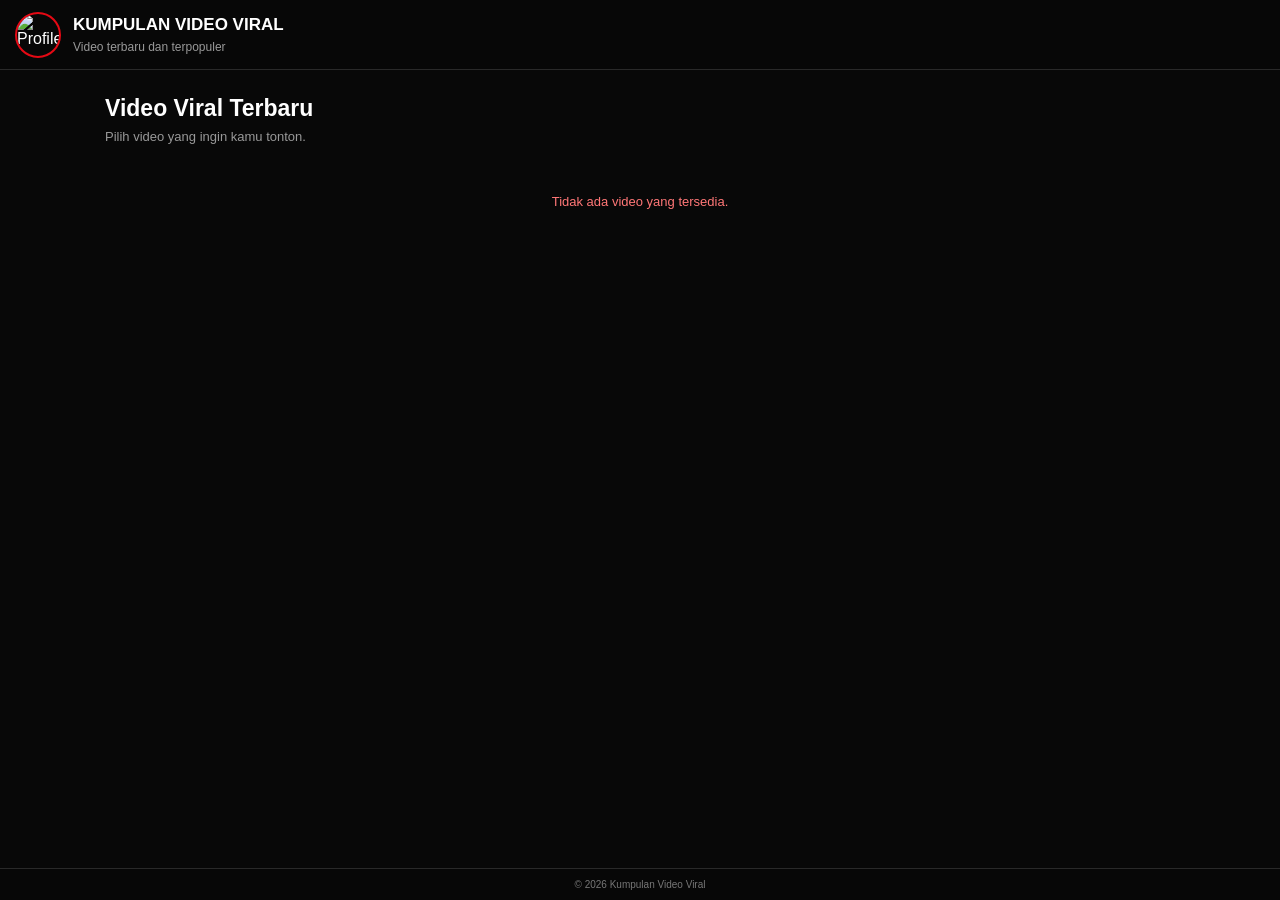
==== commit 961f2a82: "Refactor HTML for improved readability Updated HTML structure for better readability and formatting." ====
--- a/index.html
+++ b/index.html
@@ -4,12 +4,22 @@
   <meta charset="UTF-8">
   <meta name="viewport" content="width=device-width, initial-scale=1.0">
 
-  <meta name="description" content="Kumpulan video viral terbaru dan terpopuler.">
-  <meta name="robots" content="index,follow">
+  <meta
+    name="description"
+    content="Kumpulan video viral terbaru dan terpopuler."
+  >
+
+  <meta
+    name="robots"
+    content="index,follow"
+  >
 
   <title>KUMPULAN VIDEO VIRAL</title>
 
-  <link rel="stylesheet" href="style.css">
+  <link
+    rel="stylesheet"
+    href="style.css"
+  >
 </head>
 
 <body>
@@ -21,16 +31,25 @@
   <header class="topbar">
 
     <div class="profile">
+
       <img
         src="https://i.imgur.com/8Km9tLL.png"
-        alt="Kumpulan Video Viral"
+        alt="Profile"
         loading="lazy"
       >
+
     </div>
 
     <div class="brand">
-      <h1>KUMPULAN VIDEO VIRAL</h1>
-      <p>Video terbaru dan terpopuler</p>
+
+      <h1>
+        KUMPULAN VIDEO VIRAL
+      </h1>
+
+      <p>
+        Video terbaru dan terpopuler
+      </p>
+
     </div>
 
   </header>
@@ -48,7 +67,9 @@
 
     <section class="hero">
 
-      <h2>Video Viral Terbaru</h2>
+      <h2>
+        Video Viral Terbaru
+      </h2>
 
       <p>
         Pilih video yang ingin kamu tonton.
@@ -86,7 +107,7 @@
 
 
   <!-- =========================
-       SCRIPT
+       JAVASCRIPT
   ========================== -->
 
   <script src="script.js"></script>
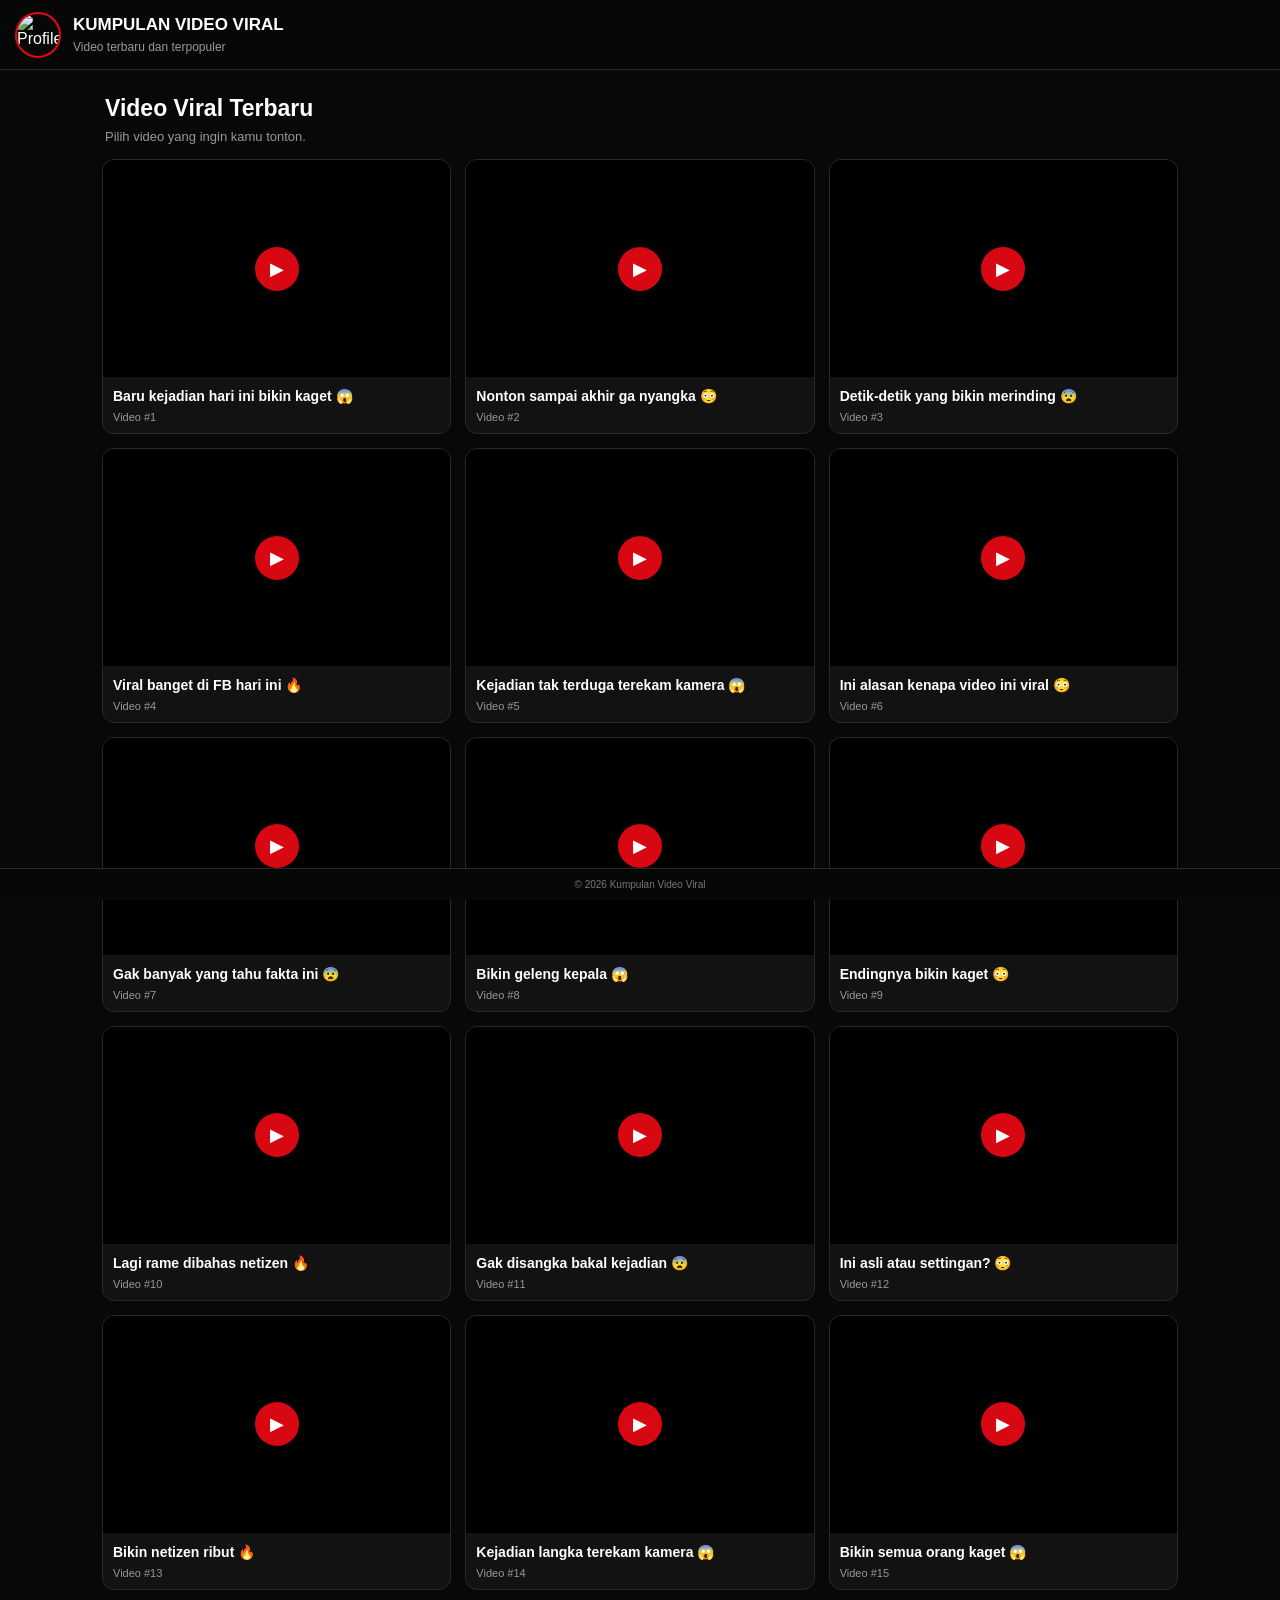
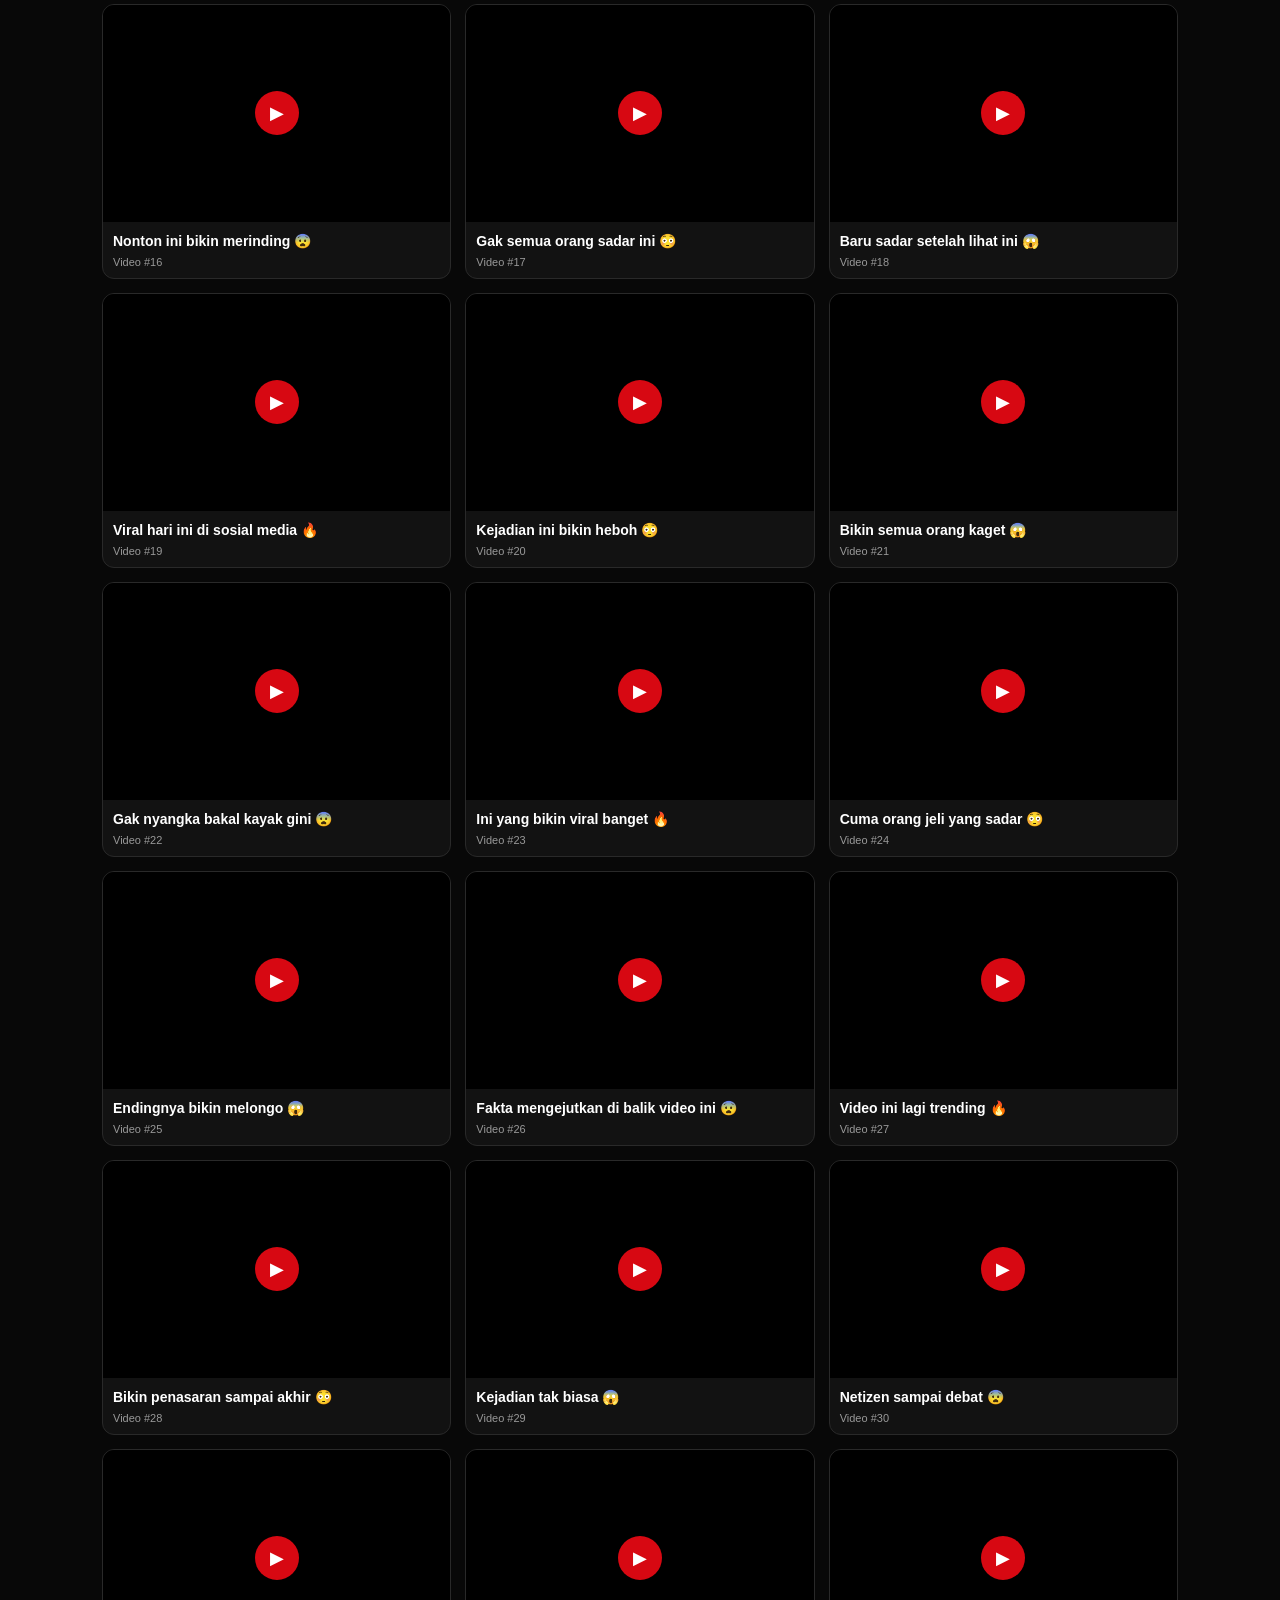
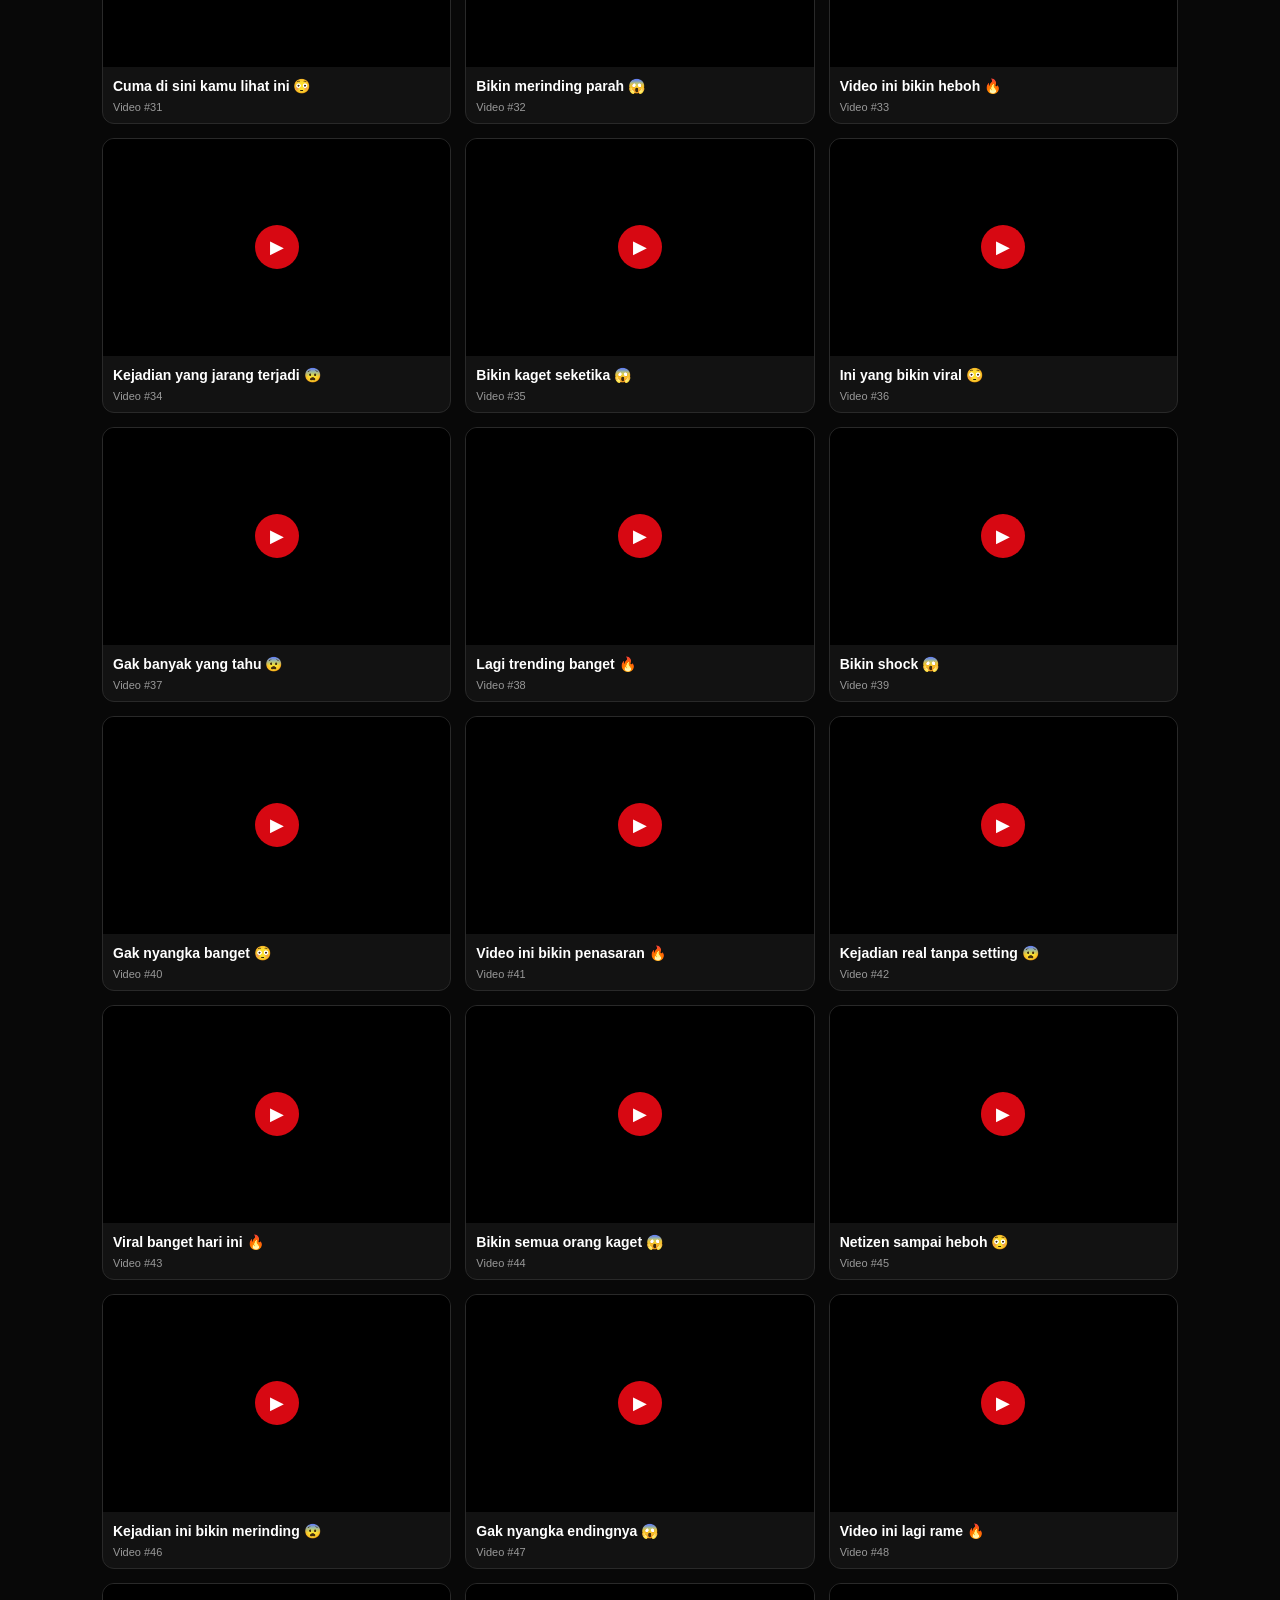
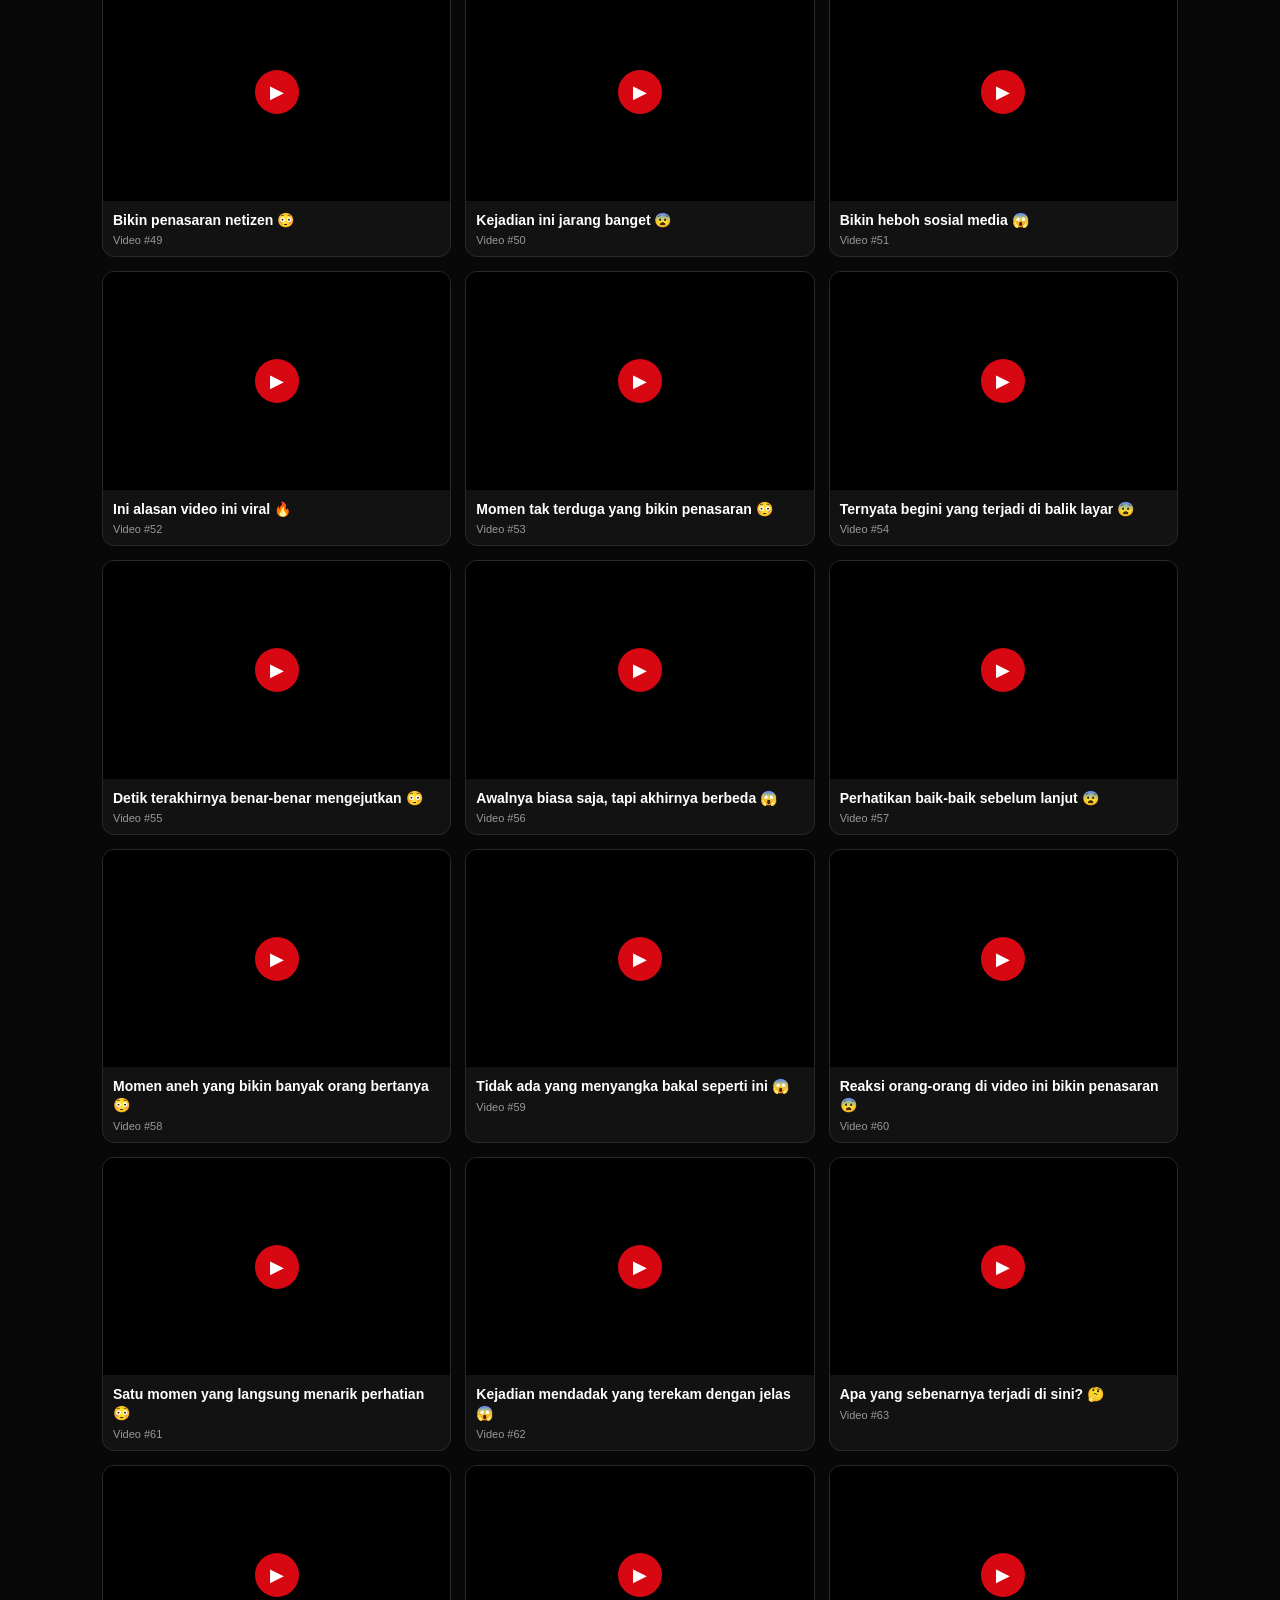
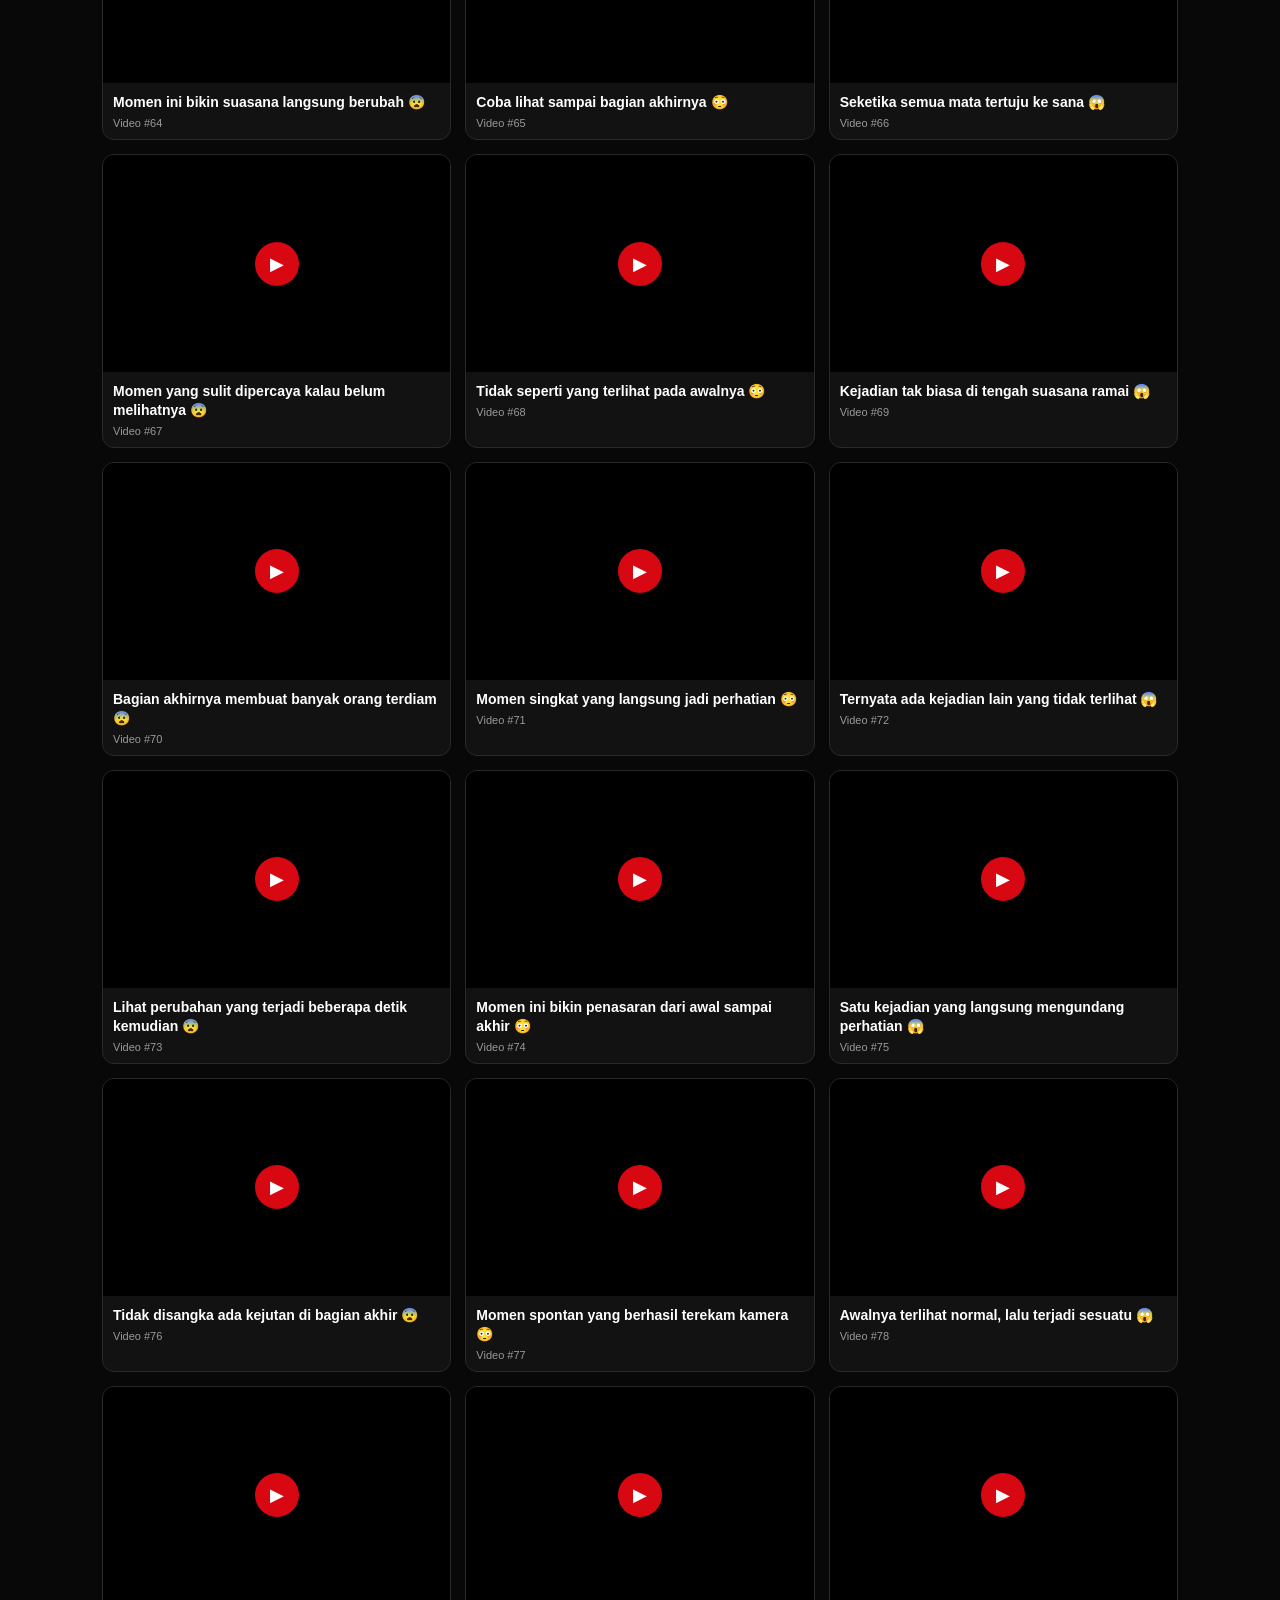
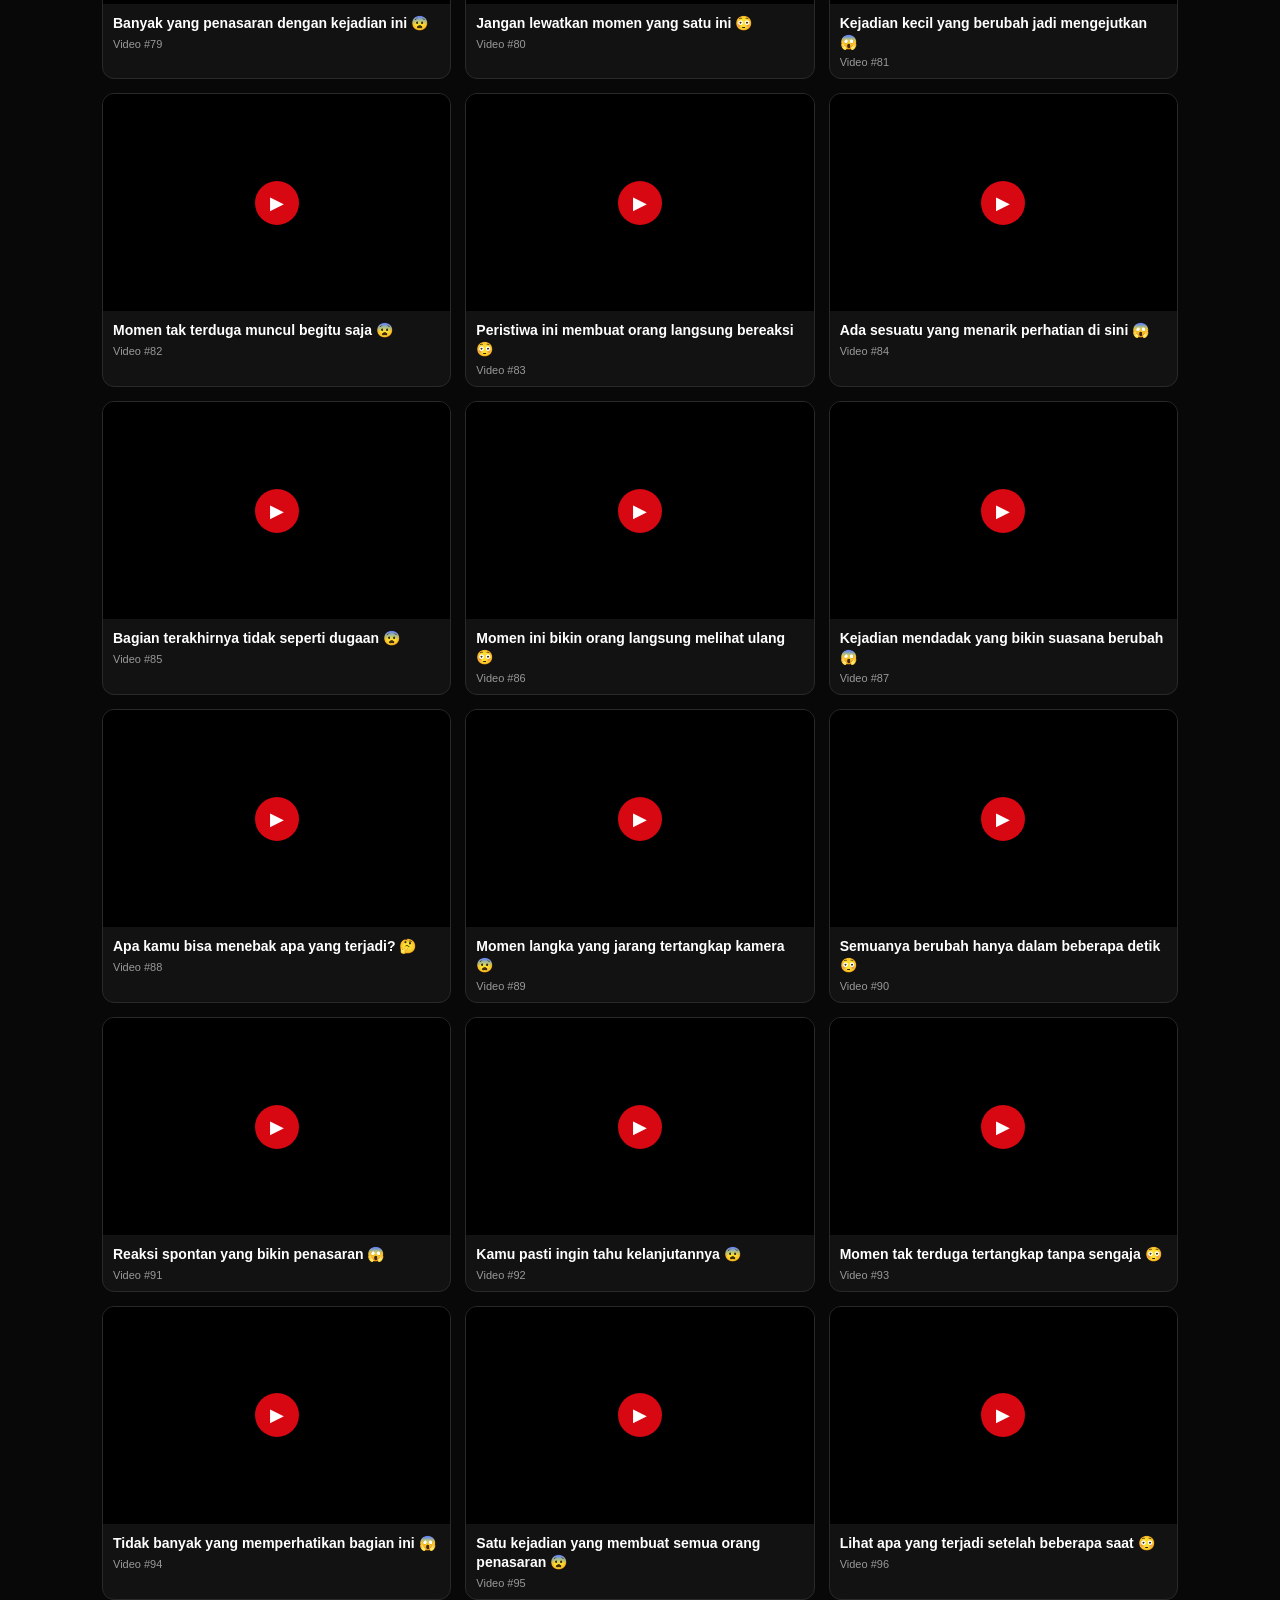
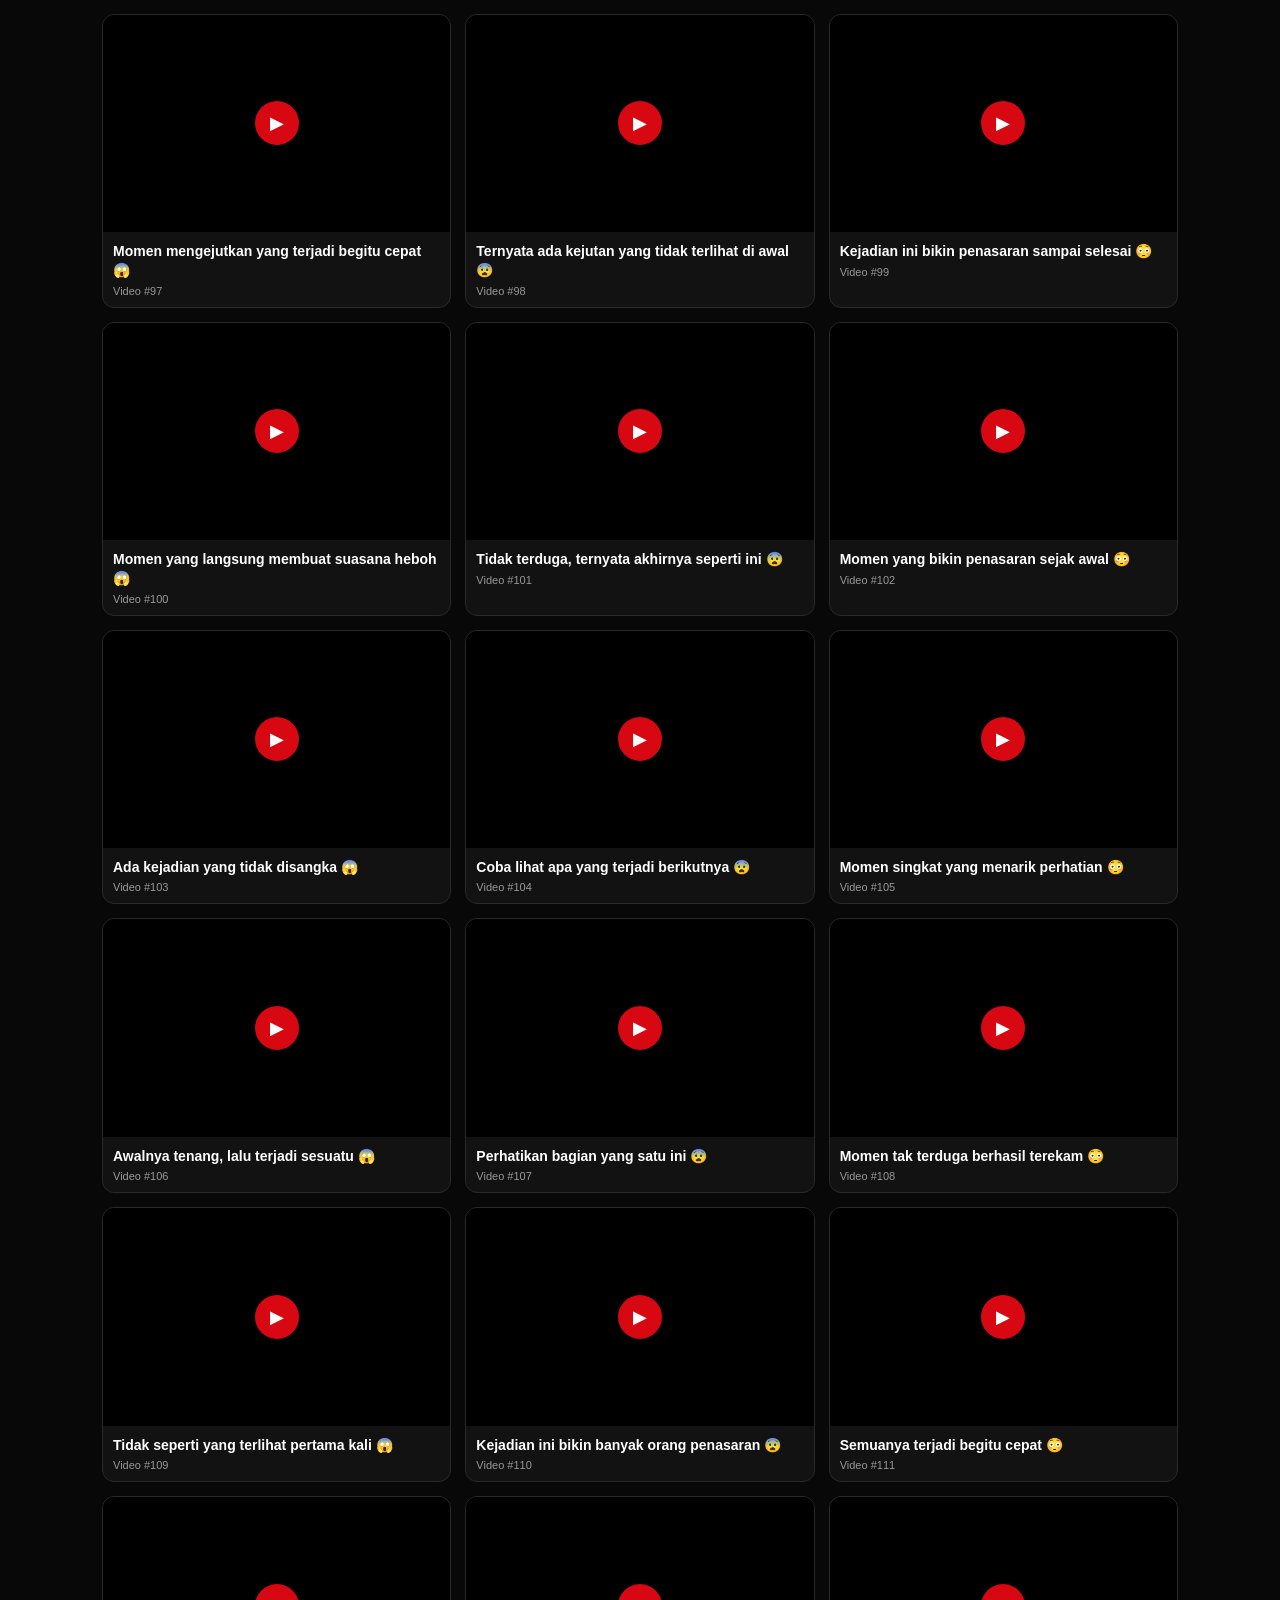
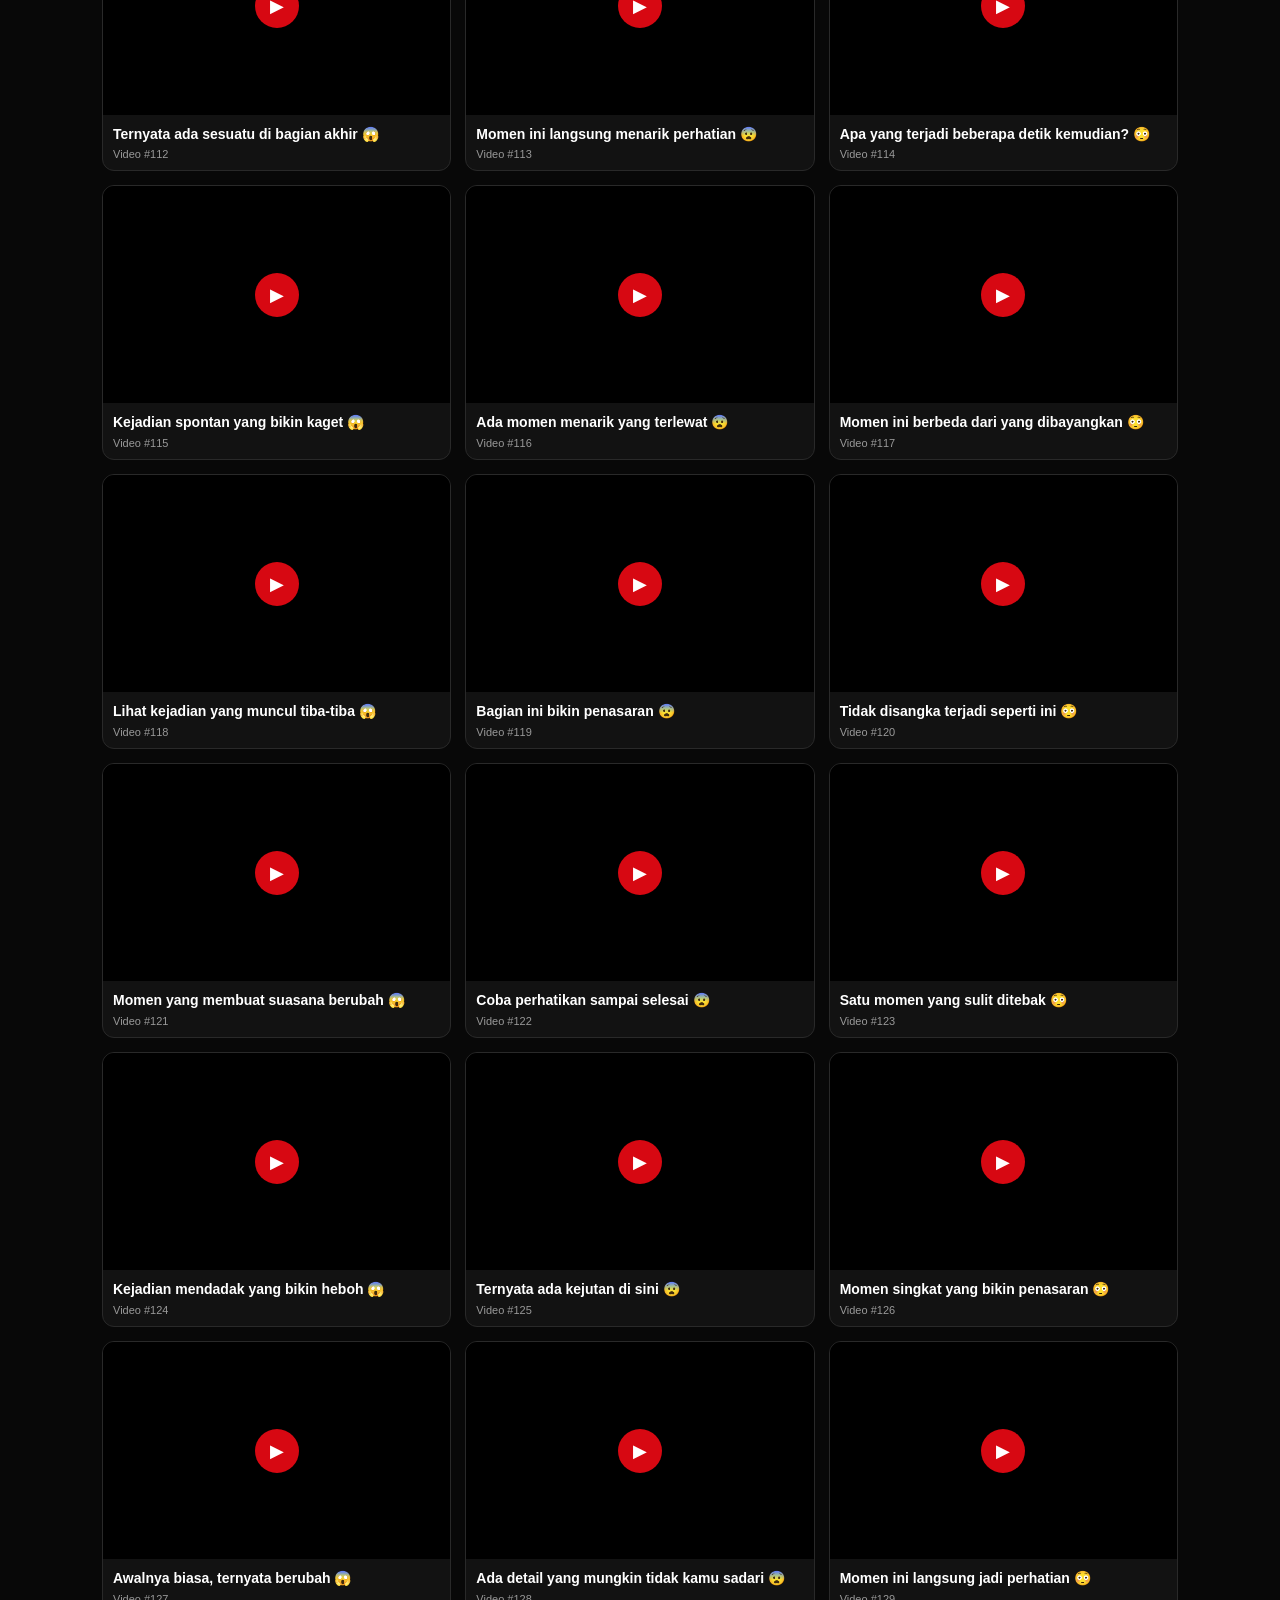
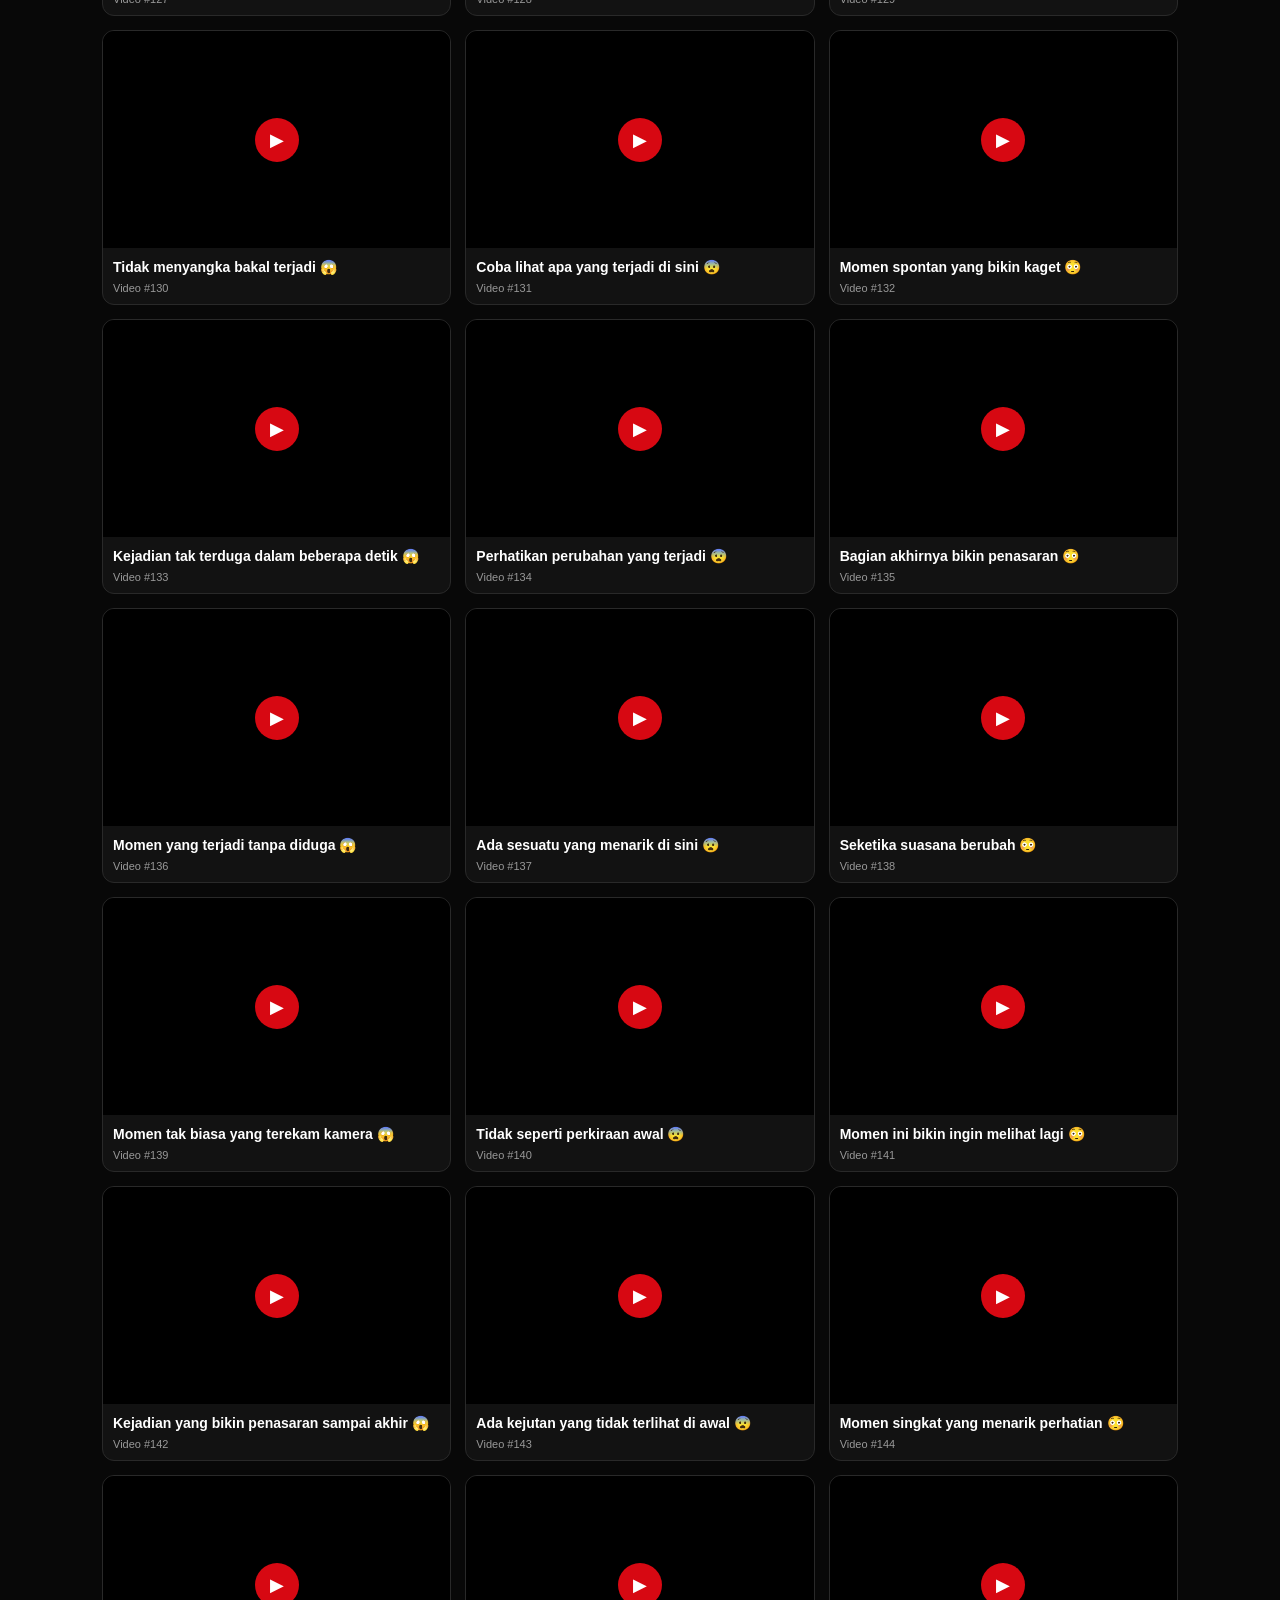
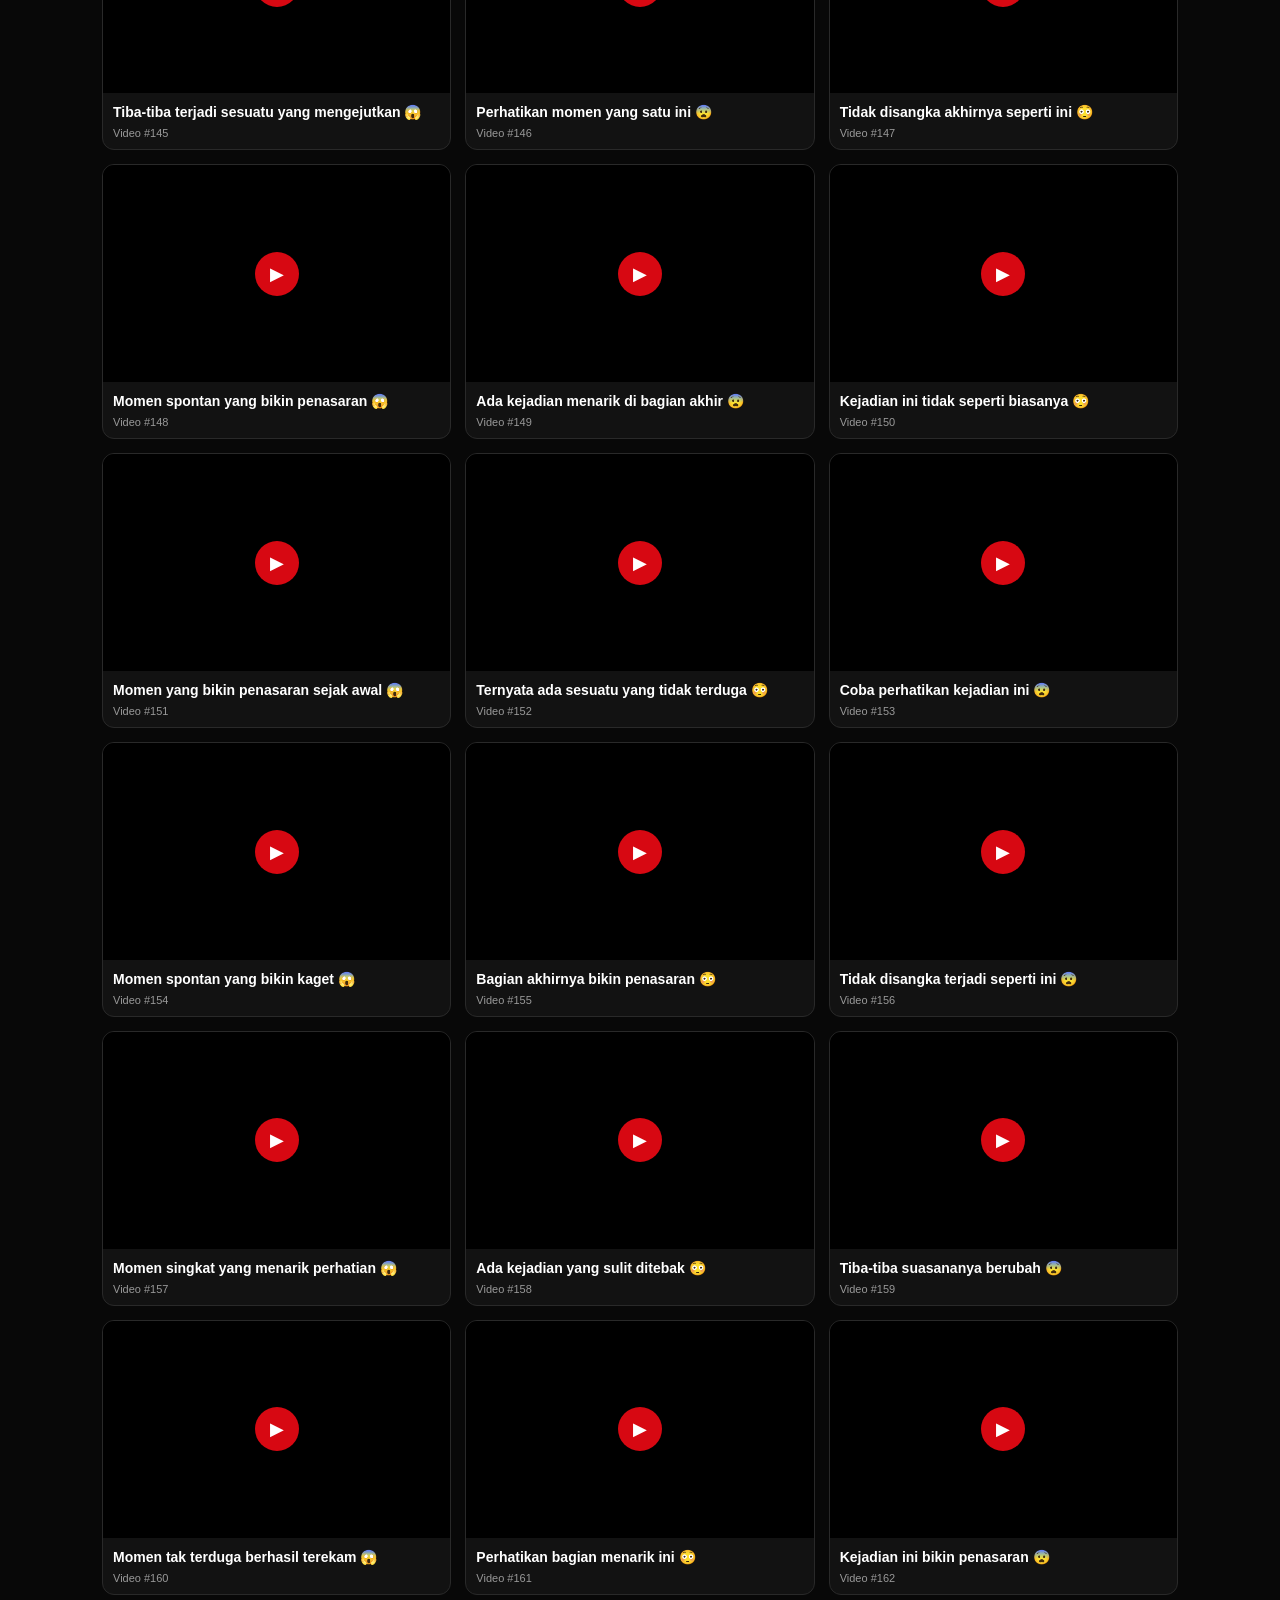
==== commit 7320aae0: "Update index.html" ====
--- a/index.html
+++ b/index.html
@@ -33,7 +33,7 @@
     <div class="profile">
 
       <img
-        src="https://i.imgur.com/8Km9tLL.png"
+        src="https://photos.app.goo.gl/yskSVz8sfYd47Lfb6"
         alt="Profile"
         loading="lazy"
       >
--- a/style.css
+++ b/style.css
@@ -25,6 +25,7 @@
   font-family: Arial, Helvetica, sans-serif;
 }
 
+
 /* =========================
    HEADER
 ========================= */
@@ -33,28 +34,39 @@
   position: sticky;
   top: 0;
   z-index: 100;
+
   display: flex;
   align-items: center;
   gap: 12px;
+
   min-height: 70px;
+
   padding: 11px 15px;
+
   background: rgba(8, 8, 8, 0.97);
+
   border-bottom: 1px solid var(--border);
+
   backdrop-filter: blur(10px);
 }
 
 .profile {
   width: 46px;
   height: 46px;
+
   flex-shrink: 0;
 }
 
 .profile img {
   width: 100%;
   height: 100%;
+
   display: block;
+
   object-fit: cover;
+
   border-radius: 50%;
+
   border: 2px solid var(--red);
 }
 
@@ -70,9 +82,12 @@
 
 .brand p {
   margin-top: 4px;
+
   color: var(--muted);
+
   font-size: 12px;
 }
+
 
 /* =========================
    HERO
@@ -80,19 +95,24 @@
 
 .hero {
   max-width: 1100px;
+
   margin: 0 auto;
+
   padding: 25px 15px 15px;
 }
 
 .hero h2 {
   font-size: 23px;
+
   margin-bottom: 7px;
 }
 
 .hero p {
   color: var(--muted);
+
   font-size: 13px;
 }
+
 
 /* =========================
    VIDEO GRID
@@ -100,21 +120,34 @@
 
 .video-grid {
   display: grid;
-  grid-template-columns: repeat(2, minmax(0, 1fr));
+
+  grid-template-columns:
+    repeat(2, minmax(0, 1fr));
+
   gap: 12px;
+
   max-width: 1100px;
+
   margin: 0 auto;
+
   padding: 0 12px 80px;
 }
 
 .video-card {
   display: block;
+
   overflow: hidden;
+
   color: #fff;
+
   text-decoration: none;
+
   background: var(--card);
+
   border: 1px solid var(--border);
+
   border-radius: 12px;
+
   transition:
     transform .15s ease,
     background .15s ease;
@@ -128,45 +161,61 @@
   transform: scale(.98);
 }
 
+
 /* =========================
    THUMBNAIL
 ========================= */
 
 .thumb {
   position: relative;
-  width: 100%;
+
+  width: 100%;
+
   aspect-ratio: 16 / 10;
+
   overflow: hidden;
+
   background: #000;
 }
 
 .thumb video {
   width: 100%;
   height: 100%;
+
   display: block;
+
   object-fit: cover;
+
   pointer-events: none;
 }
 
 .play-icon {
   position: absolute;
+
   left: 50%;
   top: 50%;
+
   width: 44px;
   height: 44px;
 
   display: flex;
+
   align-items: center;
   justify-content: center;
 
-  transform: translate(-50%, -50%);
+  transform:
+    translate(-50%, -50%);
 
   border-radius: 50%;
-  background: rgba(229, 9, 20, .94);
+
+  background:
+    rgba(229, 9, 20, .94);
 
   color: #fff;
+
   font-size: 18px;
 }
+
 
 /* =========================
    CARD CONTENT
@@ -178,37 +227,48 @@
 
 .card-title {
   font-size: 14px;
+
   font-weight: 700;
+
   line-height: 1.35;
 }
 
 .card-meta {
   margin-top: 5px;
+
   color: var(--muted);
+
   font-size: 11px;
 }
 
+
 /* =========================
    PLAYER PAGE
 ========================= */
 
 .player-page {
   width: 100%;
+
   max-width: 900px;
+
   margin: 0 auto;
+
   padding: 15px 12px 85px;
 }
 
 .back-button {
   display: inline-flex;
+
   align-items: center;
 
   padding: 8px 11px;
 
   color: #fff;
+
   text-decoration: none;
 
   background: #1b1b1b;
+
   border-radius: 8px;
 
   font-size: 13px;
@@ -218,12 +278,14 @@
   background: #252525;
 }
 
+
 /* =========================
    VIDEO PLAYER
 ========================= */
 
 .video-container {
   width: 100%;
+
   margin-top: 12px;
 
   overflow: hidden;
@@ -231,17 +293,20 @@
   background: #000;
 
   border: 1px solid var(--border);
+
   border-radius: 12px;
 }
 
 .video-container video {
   width: 100%;
+
   max-height: 75vh;
 
   display: block;
 
   background: #000;
 }
+
 
 /* =========================
    VIDEO TITLE
@@ -253,6 +318,7 @@
 
 .video-title h2 {
   font-size: 20px;
+
   line-height: 1.3;
 }
 
@@ -264,6 +330,7 @@
   font-size: 13px;
 }
 
+
 /* =========================
    WATCH BUTTON
 ========================= */
@@ -278,12 +345,15 @@
   padding: 15px;
 
   border: 0;
+
   border-radius: 10px;
 
   background: var(--red);
+
   color: #fff;
 
   font-size: 15px;
+
   font-weight: 800;
 
   cursor: pointer;
@@ -299,6 +369,7 @@
 
 .watch-button:disabled {
   opacity: .7;
+
   cursor: not-allowed;
 }
 
@@ -312,6 +383,7 @@
   font-size: 11px;
 }
 
+
 /* =========================
    RELATED VIDEOS
 ========================= */
@@ -337,14 +409,17 @@
   padding: 13px;
 
   color: #fff;
+
   text-decoration: none;
 
   background: var(--card);
 
   border: 1px solid var(--border);
+
   border-radius: 10px;
 
   font-size: 13px;
+
   font-weight: 600;
 }
 
@@ -352,6 +427,7 @@
   background: var(--card-hover);
 }
 
+
 /* =========================
    LOADING
 ========================= */
@@ -366,6 +442,7 @@
   text-align: center;
 }
 
+
 /* =========================
    ERROR
 ========================= */
@@ -381,6 +458,7 @@
 
   font-size: 13px;
 }
+
 
 /* =========================
    FOOTER
@@ -397,7 +475,8 @@
 
   padding: 10px;
 
-  background: rgba(8, 8, 8, .96);
+  background:
+    rgba(8, 8, 8, .96);
 
   border-top: 1px solid var(--border);
 
@@ -407,6 +486,7 @@
 
   font-size: 10px;
 }
+
 
 /* =========================
    DESKTOP
@@ -421,6 +501,7 @@
 
 }
 
+
 /* =========================
    LARGE DESKTOP
 ========================= */
@@ -432,6 +513,7 @@
   }
 
 }
+
 
 /* =========================
    SMALL MOBILE
@@ -499,4 +581,4 @@
     font-size: 18px;
   }
 
-    }
+  }
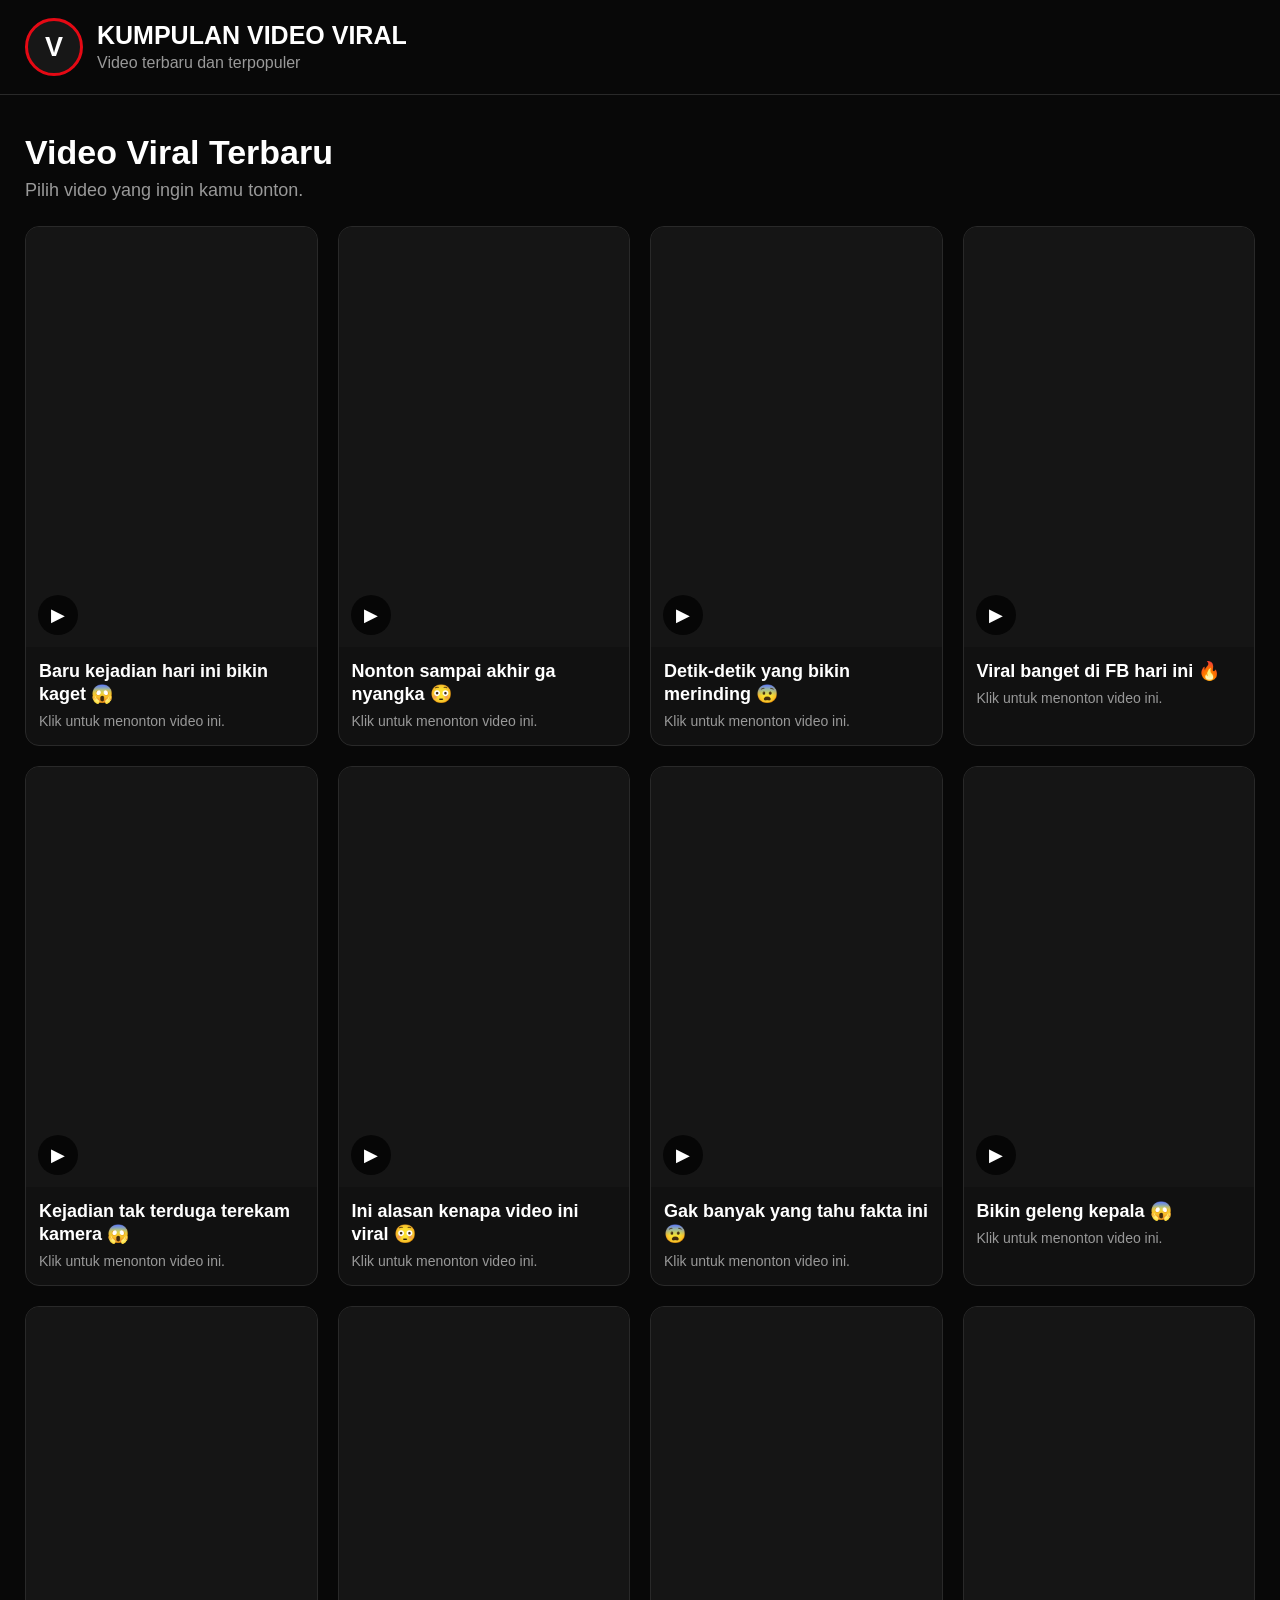
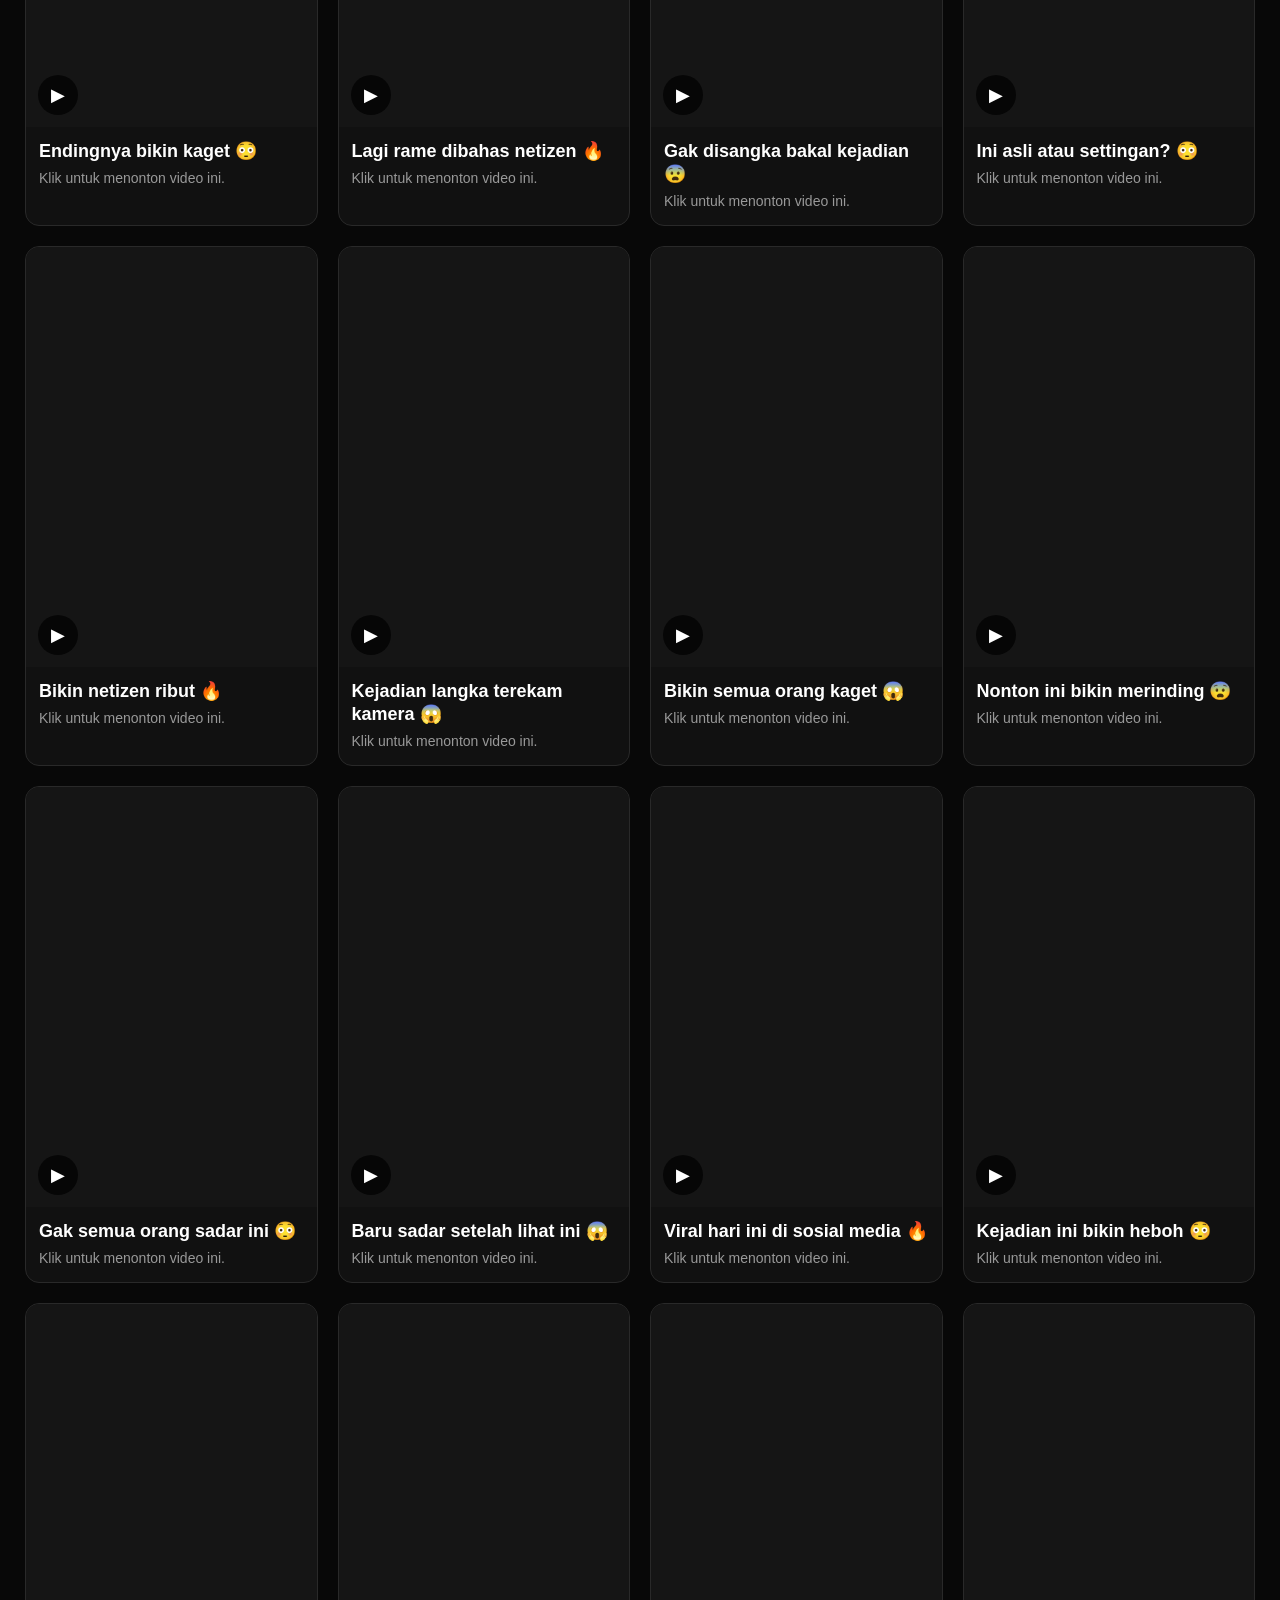
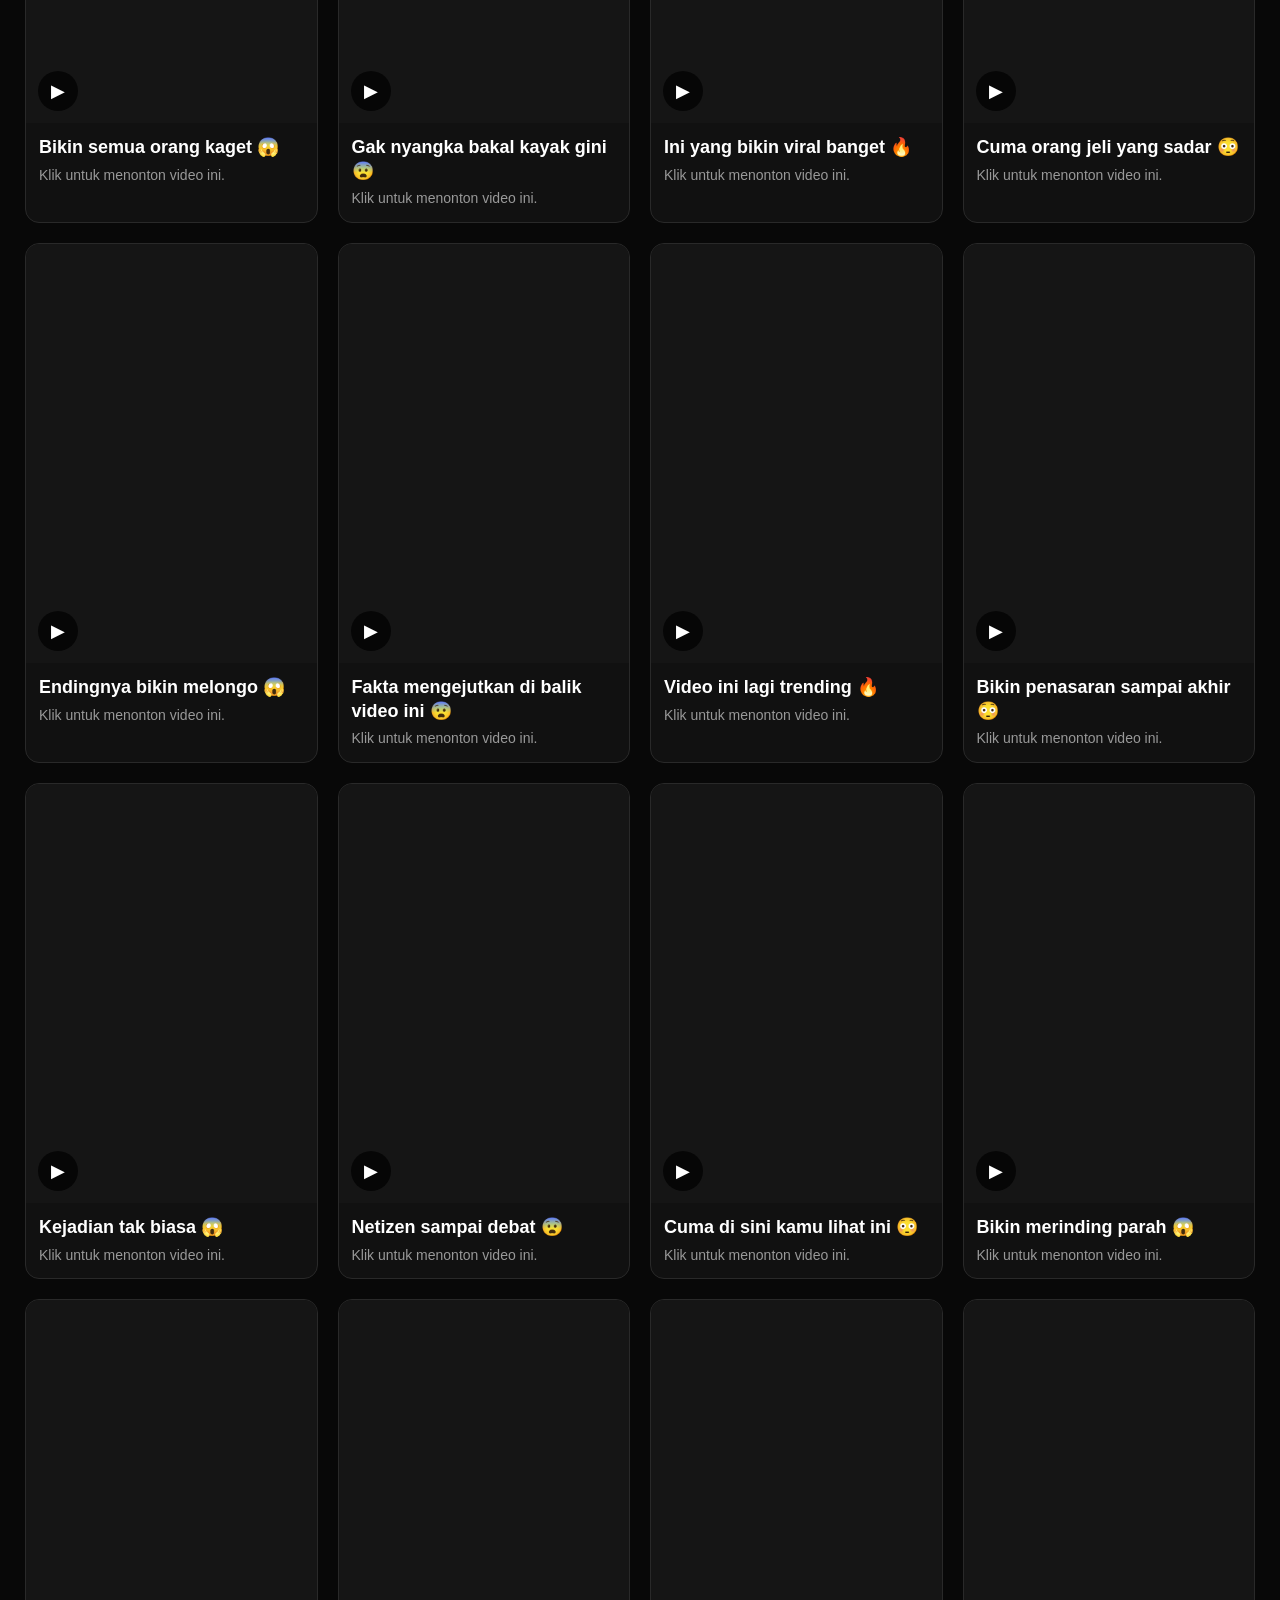
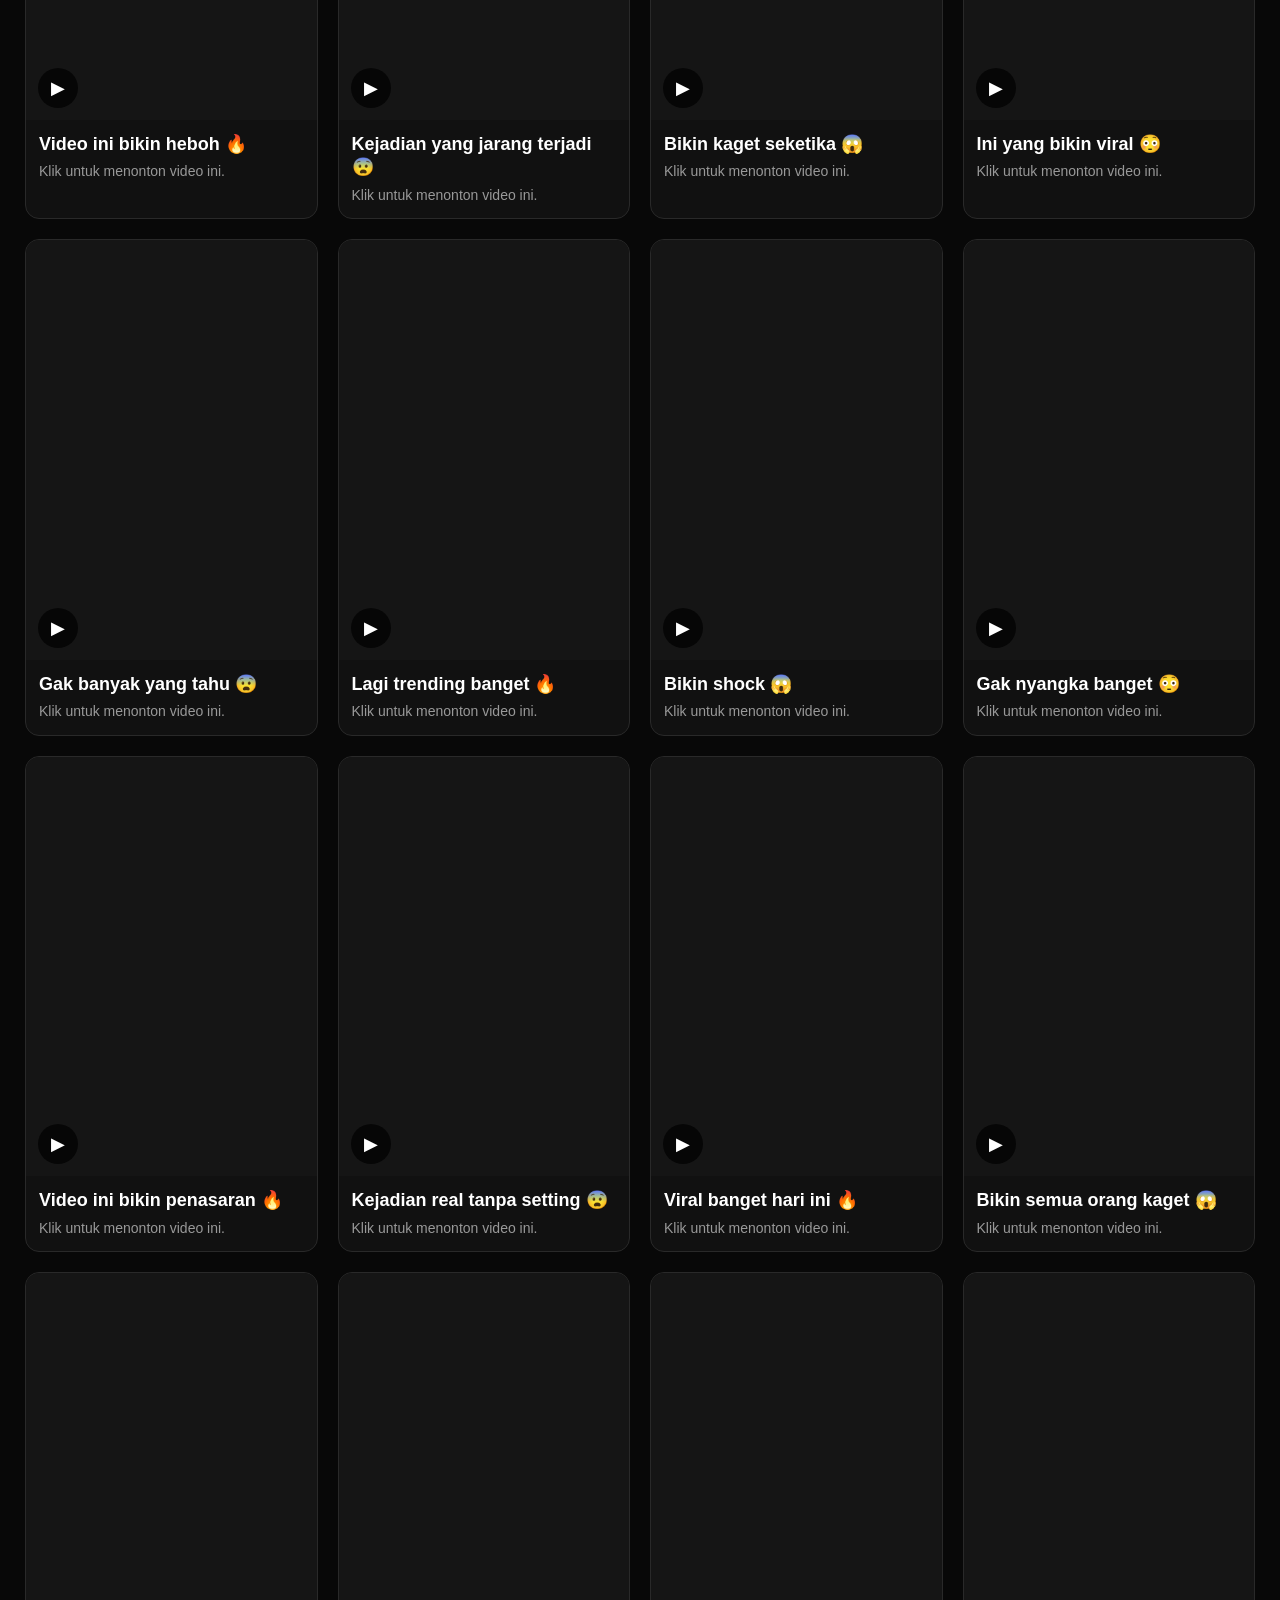
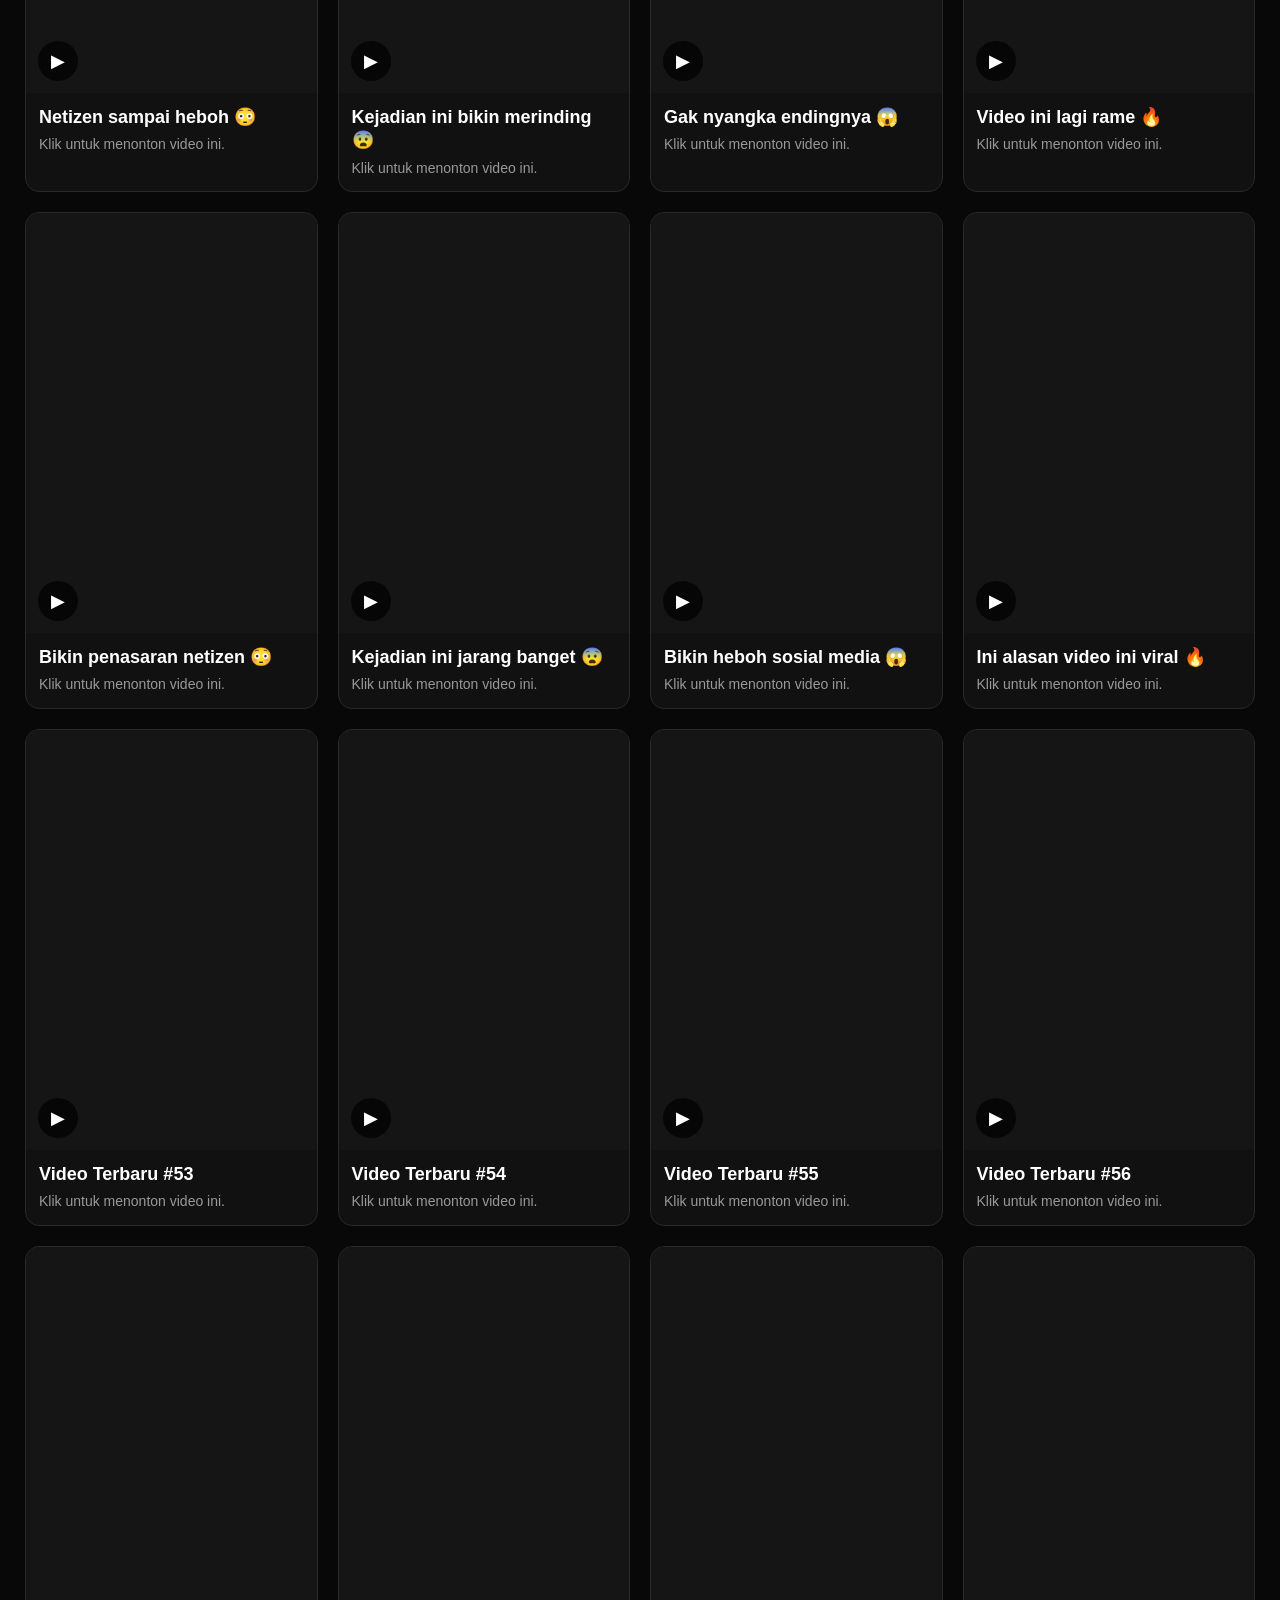
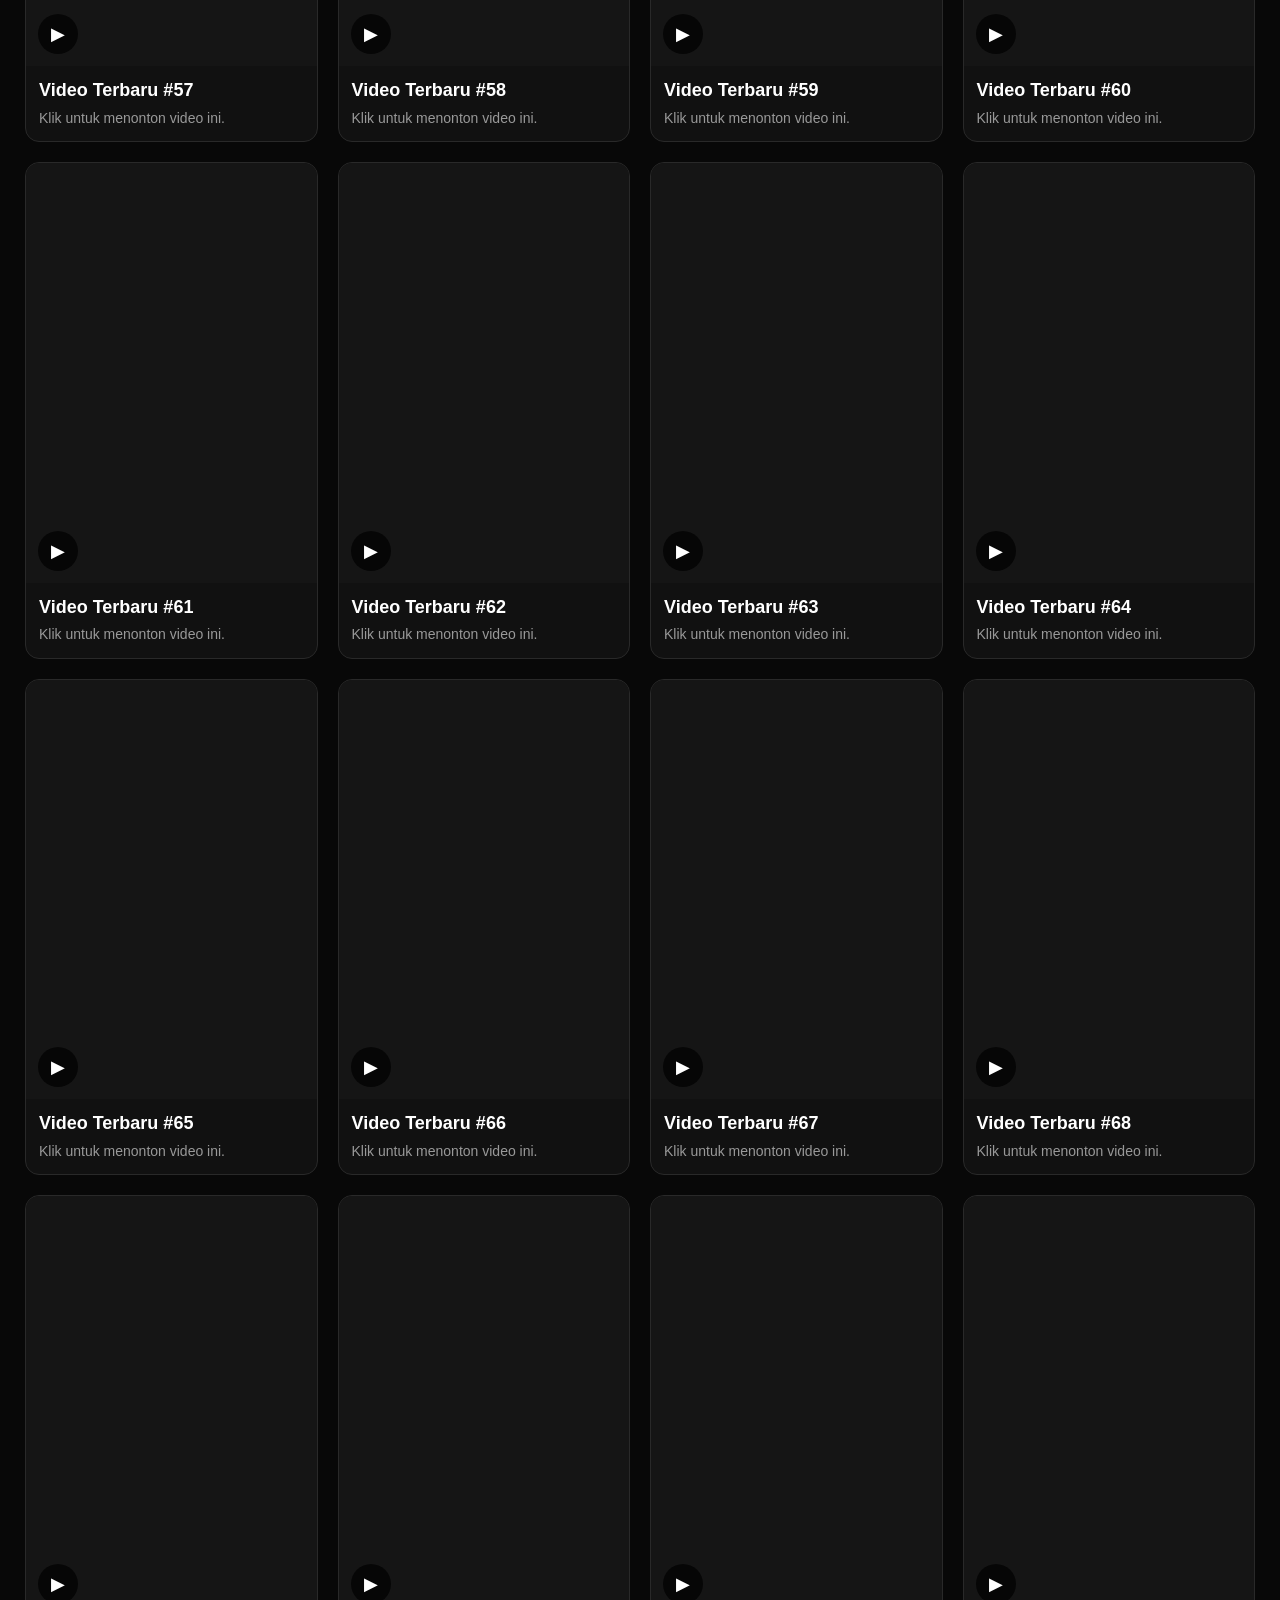
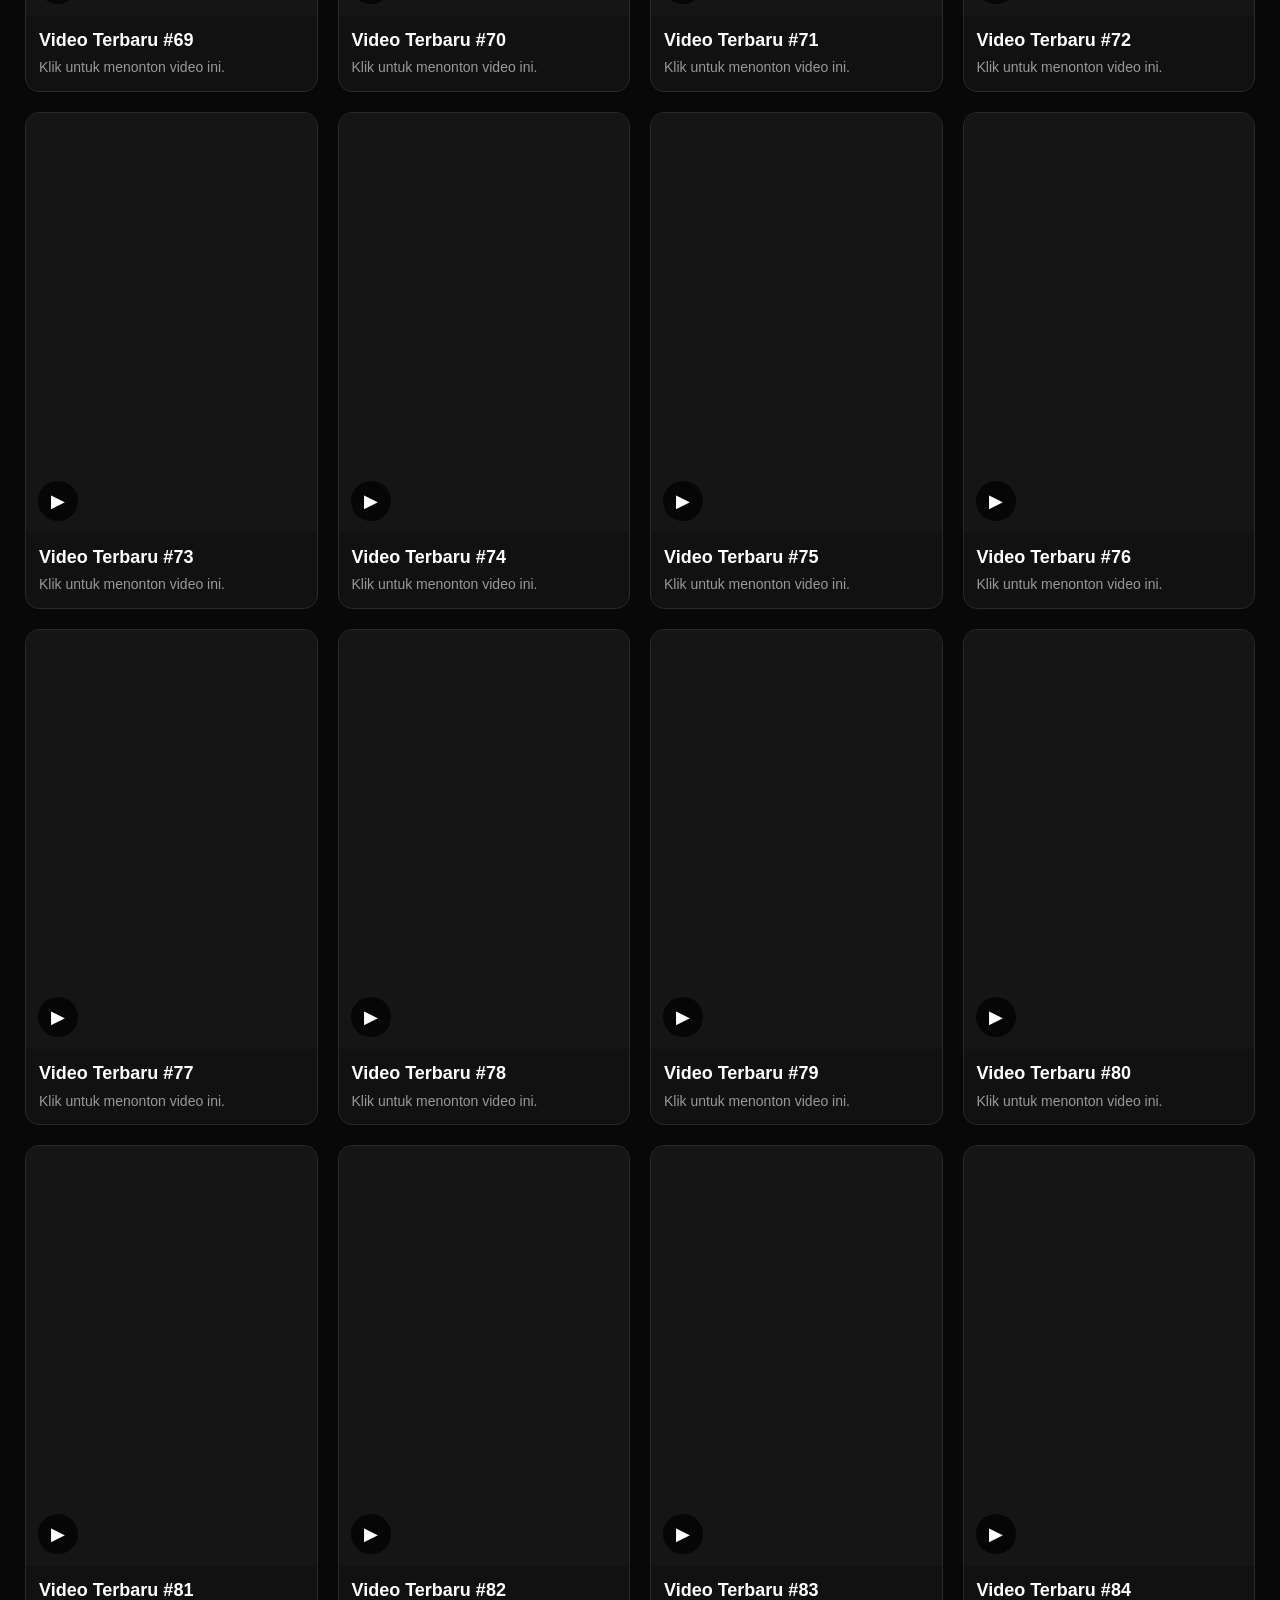
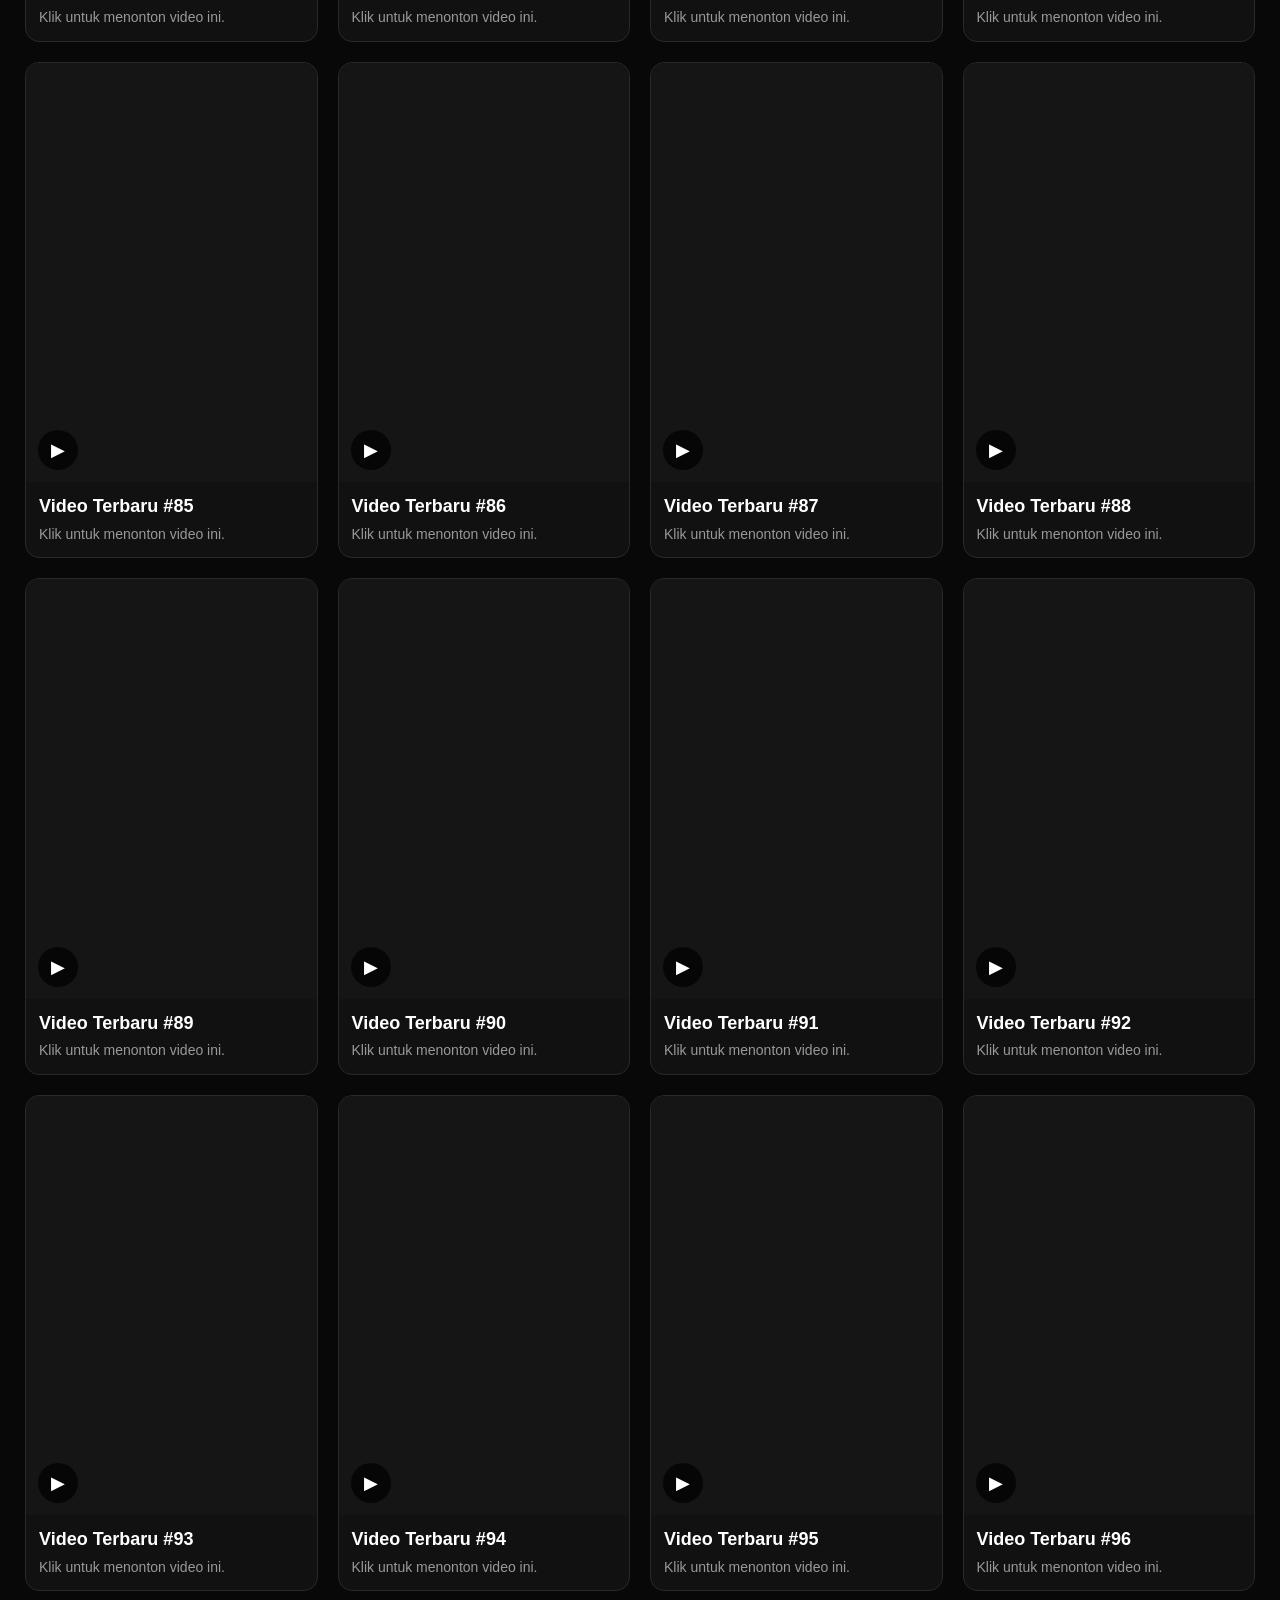
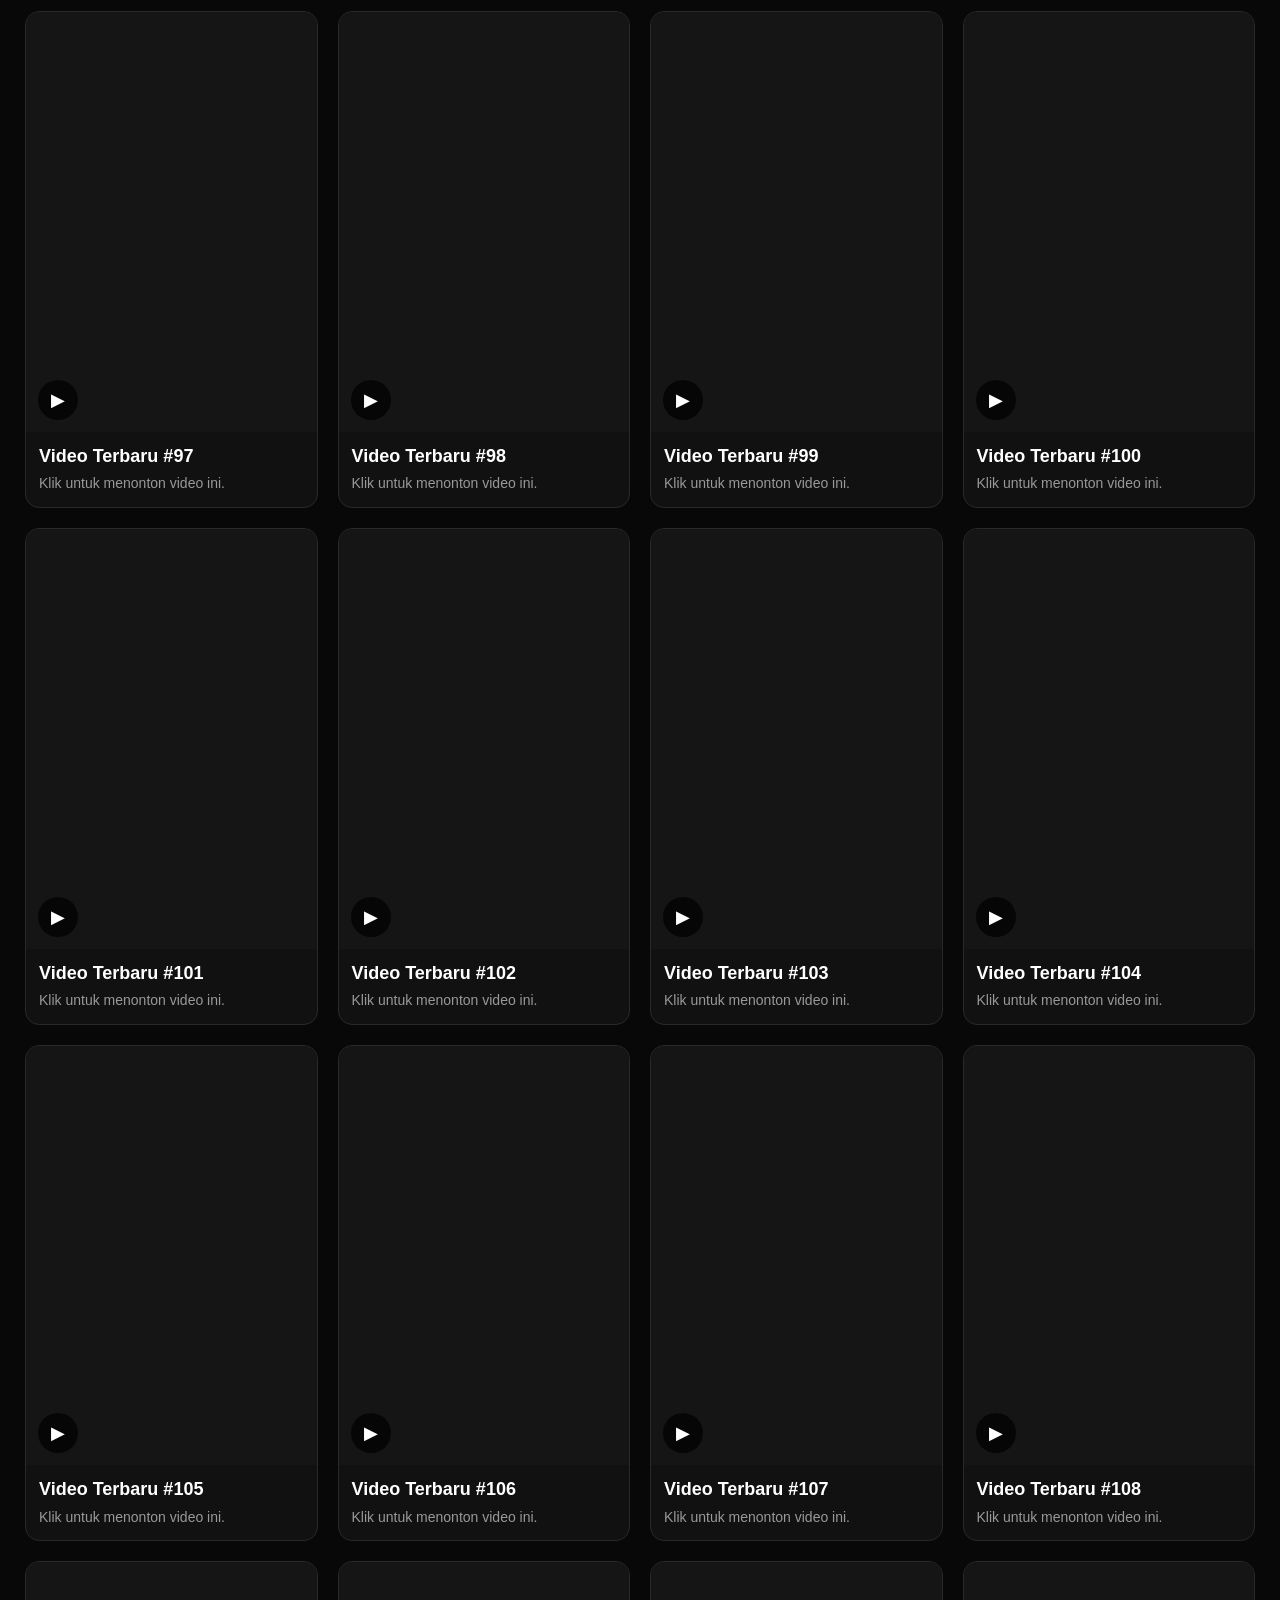
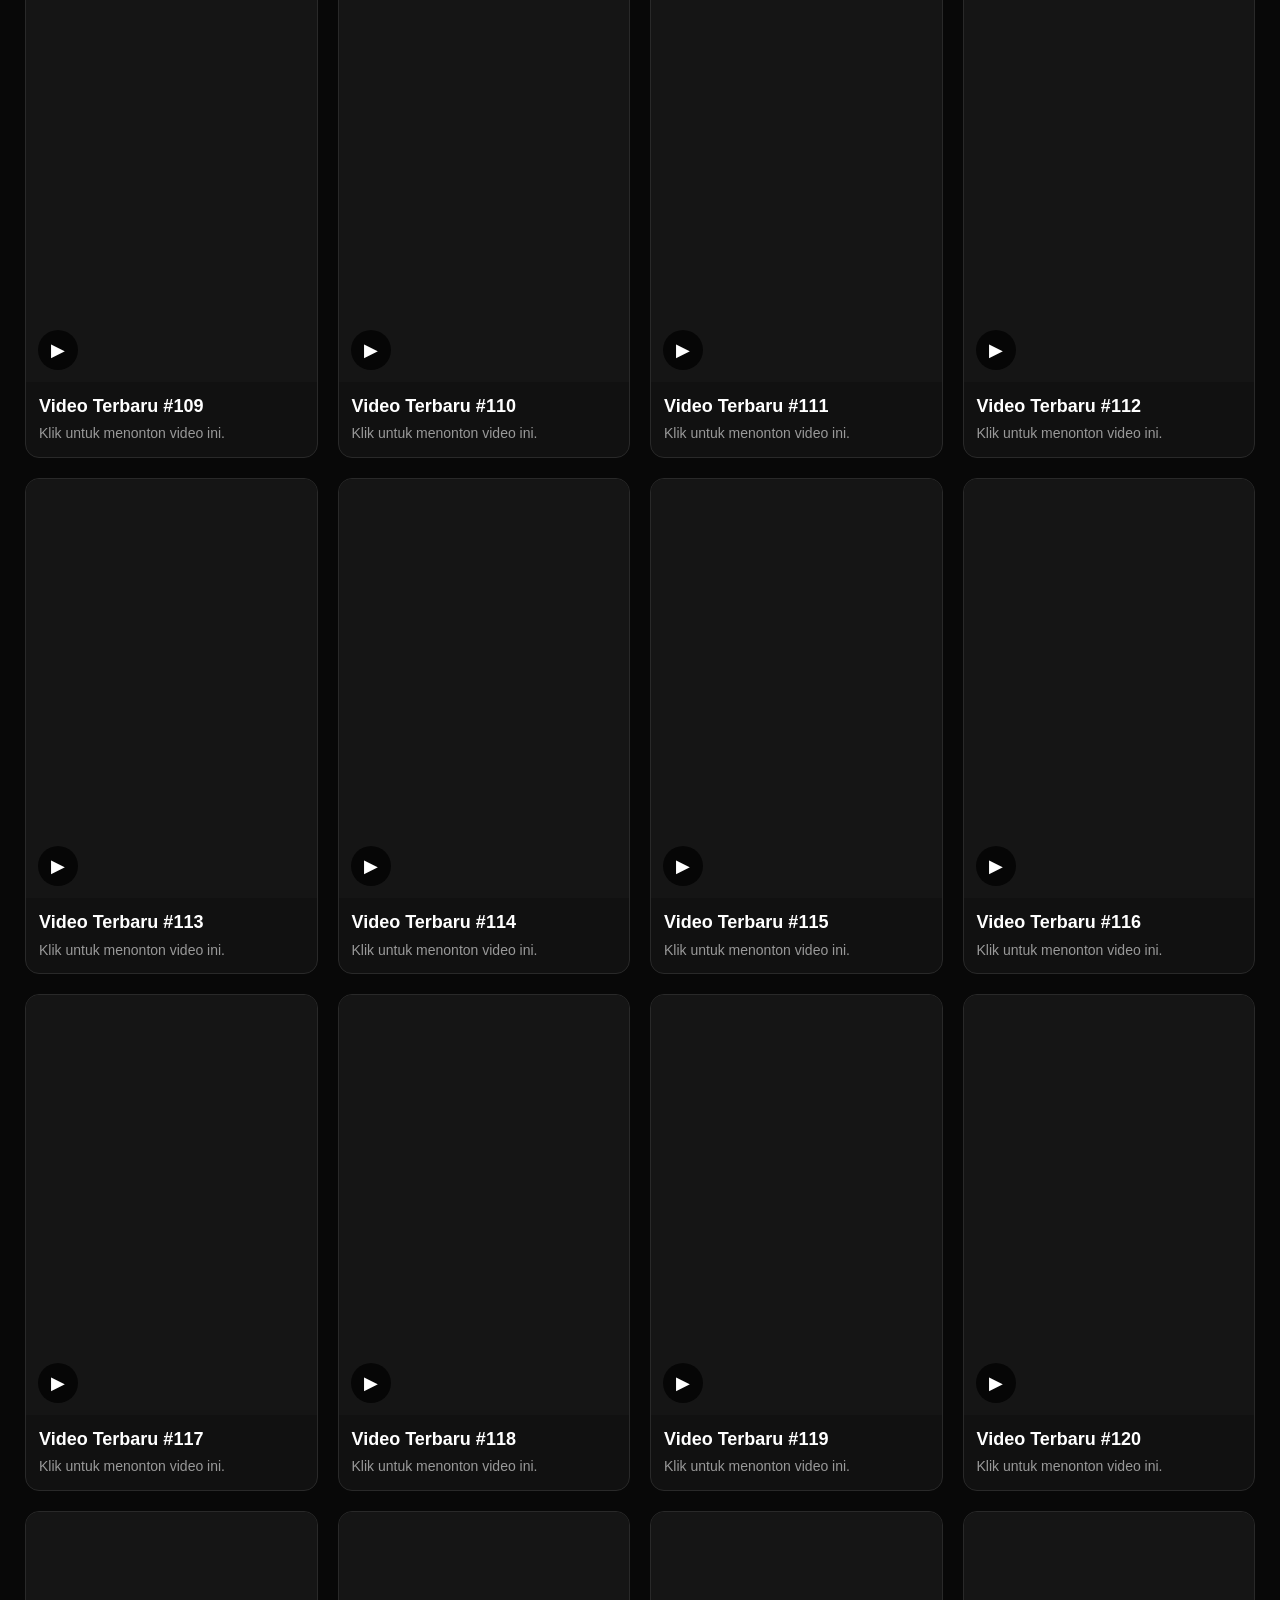
==== commit 722c6055: "Add files via upload" ====
--- a/index.html
+++ b/index.html
@@ -1,116 +1,41 @@
 <!DOCTYPE html>
 <html lang="id">
 <head>
-  <meta charset="UTF-8">
-  <meta name="viewport" content="width=device-width, initial-scale=1.0">
-
-  <meta
-    name="description"
-    content="Kumpulan video viral terbaru dan terpopuler."
-  >
-
-  <meta
-    name="robots"
-    content="index,follow"
-  >
-
-  <title>KUMPULAN VIDEO VIRAL</title>
-
-  <link
-    rel="stylesheet"
-    href="style.css"
-  >
+    <meta charset="UTF-8">
+    <meta name="viewport" content="width=device-width, initial-scale=1.0">
+    <meta name="description" content="Kumpulan video viral terbaru dan terpopuler.">
+    <title>KUMPULAN VIDEO VIRAL</title>
+    <link rel="stylesheet" href="style.css">
 </head>
-
 <body>
 
-  <!-- =========================
-       HEADER
-  ========================== -->
+<header class="site-header">
+    <div class="header-inner">
+        <a href="index.html" class="brand">
+            <div class="brand-avatar">V</div>
+            <div>
+                <div class="brand-title">KUMPULAN VIDEO VIRAL</div>
+                <div class="brand-subtitle">Video terbaru dan terpopuler</div>
+            </div>
+        </a>
+    </div>
+</header>
 
-  <header class="topbar">
-
-    <div class="profile">
-
-      <img
-        src="https://photos.app.goo.gl/yskSVz8sfYd47Lfb6"
-        alt="Profile"
-        loading="lazy"
-      >
-
-    </div>
-
-    <div class="brand">
-
-      <h1>
-        KUMPULAN VIDEO VIRAL
-      </h1>
-
-      <p>
-        Video terbaru dan terpopuler
-      </p>
-
-    </div>
-
-  </header>
-
-
-  <!-- =========================
-       MAIN
-  ========================== -->
-
-  <main>
-
-    <!-- =========================
-         HERO
-    ========================== -->
-
-    <section class="hero">
-
-      <h2>
-        Video Viral Terbaru
-      </h2>
-
-      <p>
-        Pilih video yang ingin kamu tonton.
-      </p>
-
+<main class="container">
+    <section class="intro">
+        <h1>Video Viral Terbaru</h1>
+        <p>Pilih video yang ingin kamu tonton.</p>
     </section>
 
+    <div id="videoList" class="video-grid">
+        <div class="loading">Memuat video...</div>
+    </div>
+</main>
 
-    <!-- =========================
-         VIDEO LIST
-    ========================== -->
+<footer class="site-footer">
+    <p>© 2026 Kumpulan Video Viral</p>
+</footer>
 
-    <section
-      id="videoList"
-      class="video-grid"
-      aria-label="Daftar video"
-    >
-
-      <div class="loading">
-        Memuat video...
-      </div>
-
-    </section>
-
-  </main>
-
-
-  <!-- =========================
-       FOOTER
-  ========================== -->
-
-  <div class="bottom-info">
-    © 2026 Kumpulan Video Viral
-  </div>
-
-
-  <!-- =========================
-       JAVASCRIPT
-  ========================== -->
-
-  <script src="script.js"></script>
-
+<script src="script.js"></script>
 </body>
 </html>
--- a/style.css
+++ b/style.css
@@ -1,584 +1,368 @@
 * {
-  box-sizing: border-box;
-  margin: 0;
-  padding: 0;
-}
-
-:root {
-  --bg: #080808;
-  --card: #121212;
-  --card-hover: #1a1a1a;
-  --text: #ffffff;
-  --muted: #999999;
-  --red: #e50914;
-  --border: #292929;
+    box-sizing: border-box;
+    margin: 0;
+    padding: 0;
 }
 
 html {
-  scroll-behavior: smooth;
+    scroll-behavior: smooth;
 }
 
 body {
-  min-height: 100vh;
-  background: var(--bg);
-  color: var(--text);
-  font-family: Arial, Helvetica, sans-serif;
-}
-
-
-/* =========================
-   HEADER
-========================= */
-
-.topbar {
-  position: sticky;
-  top: 0;
-  z-index: 100;
-
-  display: flex;
-  align-items: center;
-  gap: 12px;
-
-  min-height: 70px;
-
-  padding: 11px 15px;
-
-  background: rgba(8, 8, 8, 0.97);
-
-  border-bottom: 1px solid var(--border);
-
-  backdrop-filter: blur(10px);
-}
-
-.profile {
-  width: 46px;
-  height: 46px;
-
-  flex-shrink: 0;
-}
-
-.profile img {
-  width: 100%;
-  height: 100%;
-
-  display: block;
-
-  object-fit: cover;
-
-  border-radius: 50%;
-
-  border: 2px solid var(--red);
+    min-height: 100vh;
+    background: #080808;
+    color: #fff;
+    font-family: Arial, Helvetica, sans-serif;
+}
+
+a {
+    color: inherit;
+    text-decoration: none;
+}
+
+.site-header {
+    background: #080808;
+    border-bottom: 1px solid #292929;
+}
+
+.header-inner {
+    width: 100%;
+    max-width: 1400px;
+    margin: 0 auto;
+    padding: 18px 25px;
+    display: flex;
+    align-items: center;
+    justify-content: space-between;
 }
 
 .brand {
-  min-width: 0;
-}
-
-.brand h1 {
-  font-size: 17px;
-  font-weight: 800;
-  line-height: 1.2;
-}
-
-.brand p {
-  margin-top: 4px;
-
-  color: var(--muted);
-
-  font-size: 12px;
-}
-
-
-/* =========================
-   HERO
-========================= */
-
-.hero {
-  max-width: 1100px;
-
-  margin: 0 auto;
-
-  padding: 25px 15px 15px;
-}
-
-.hero h2 {
-  font-size: 23px;
-
-  margin-bottom: 7px;
-}
-
-.hero p {
-  color: var(--muted);
-
-  font-size: 13px;
-}
-
-
-/* =========================
-   VIDEO GRID
-========================= */
+    display: flex;
+    align-items: center;
+    gap: 14px;
+}
+
+.brand-avatar {
+    width: 58px;
+    height: 58px;
+    border-radius: 50%;
+    border: 3px solid #e50914;
+    background: #171717;
+    display: grid;
+    place-items: center;
+    font-size: 27px;
+    font-weight: 900;
+}
+
+.brand-title {
+    font-size: 25px;
+    font-weight: 800;
+    line-height: 1.1;
+}
+
+.brand-subtitle {
+    margin-top: 5px;
+    color: #999;
+    font-size: 16px;
+}
+
+.back-button {
+    padding: 9px 14px;
+    border: 1px solid #333;
+    border-radius: 8px;
+    background: #181818;
+    font-size: 14px;
+}
+
+.container {
+    width: 100%;
+    max-width: 1400px;
+    margin: 0 auto;
+    padding: 38px 25px 80px;
+}
+
+.intro {
+    margin-bottom: 25px;
+}
+
+.intro h1 {
+    font-size: 34px;
+    line-height: 1.15;
+    margin-bottom: 8px;
+}
+
+.intro p {
+    color: #999;
+    font-size: 18px;
+}
 
 .video-grid {
-  display: grid;
-
-  grid-template-columns:
-    repeat(2, minmax(0, 1fr));
-
-  gap: 12px;
-
-  max-width: 1100px;
-
-  margin: 0 auto;
-
-  padding: 0 12px 80px;
+    display: grid;
+    grid-template-columns: repeat(4, minmax(0, 1fr));
+    gap: 20px;
 }
 
 .video-card {
-  display: block;
-
-  overflow: hidden;
-
-  color: #fff;
-
-  text-decoration: none;
-
-  background: var(--card);
-
-  border: 1px solid var(--border);
-
-  border-radius: 12px;
-
-  transition:
-    transform .15s ease,
-    background .15s ease;
+    min-width: 0;
+    overflow: hidden;
+    background: #111;
+    border: 1px solid #292929;
+    border-radius: 14px;
+    cursor: pointer;
+    transition: transform .2s ease, border-color .2s ease;
 }
 
 .video-card:hover {
-  background: var(--card-hover);
-}
-
-.video-card:active {
-  transform: scale(.98);
-}
-
-
-/* =========================
-   THUMBNAIL
-========================= */
-
-.thumb {
-  position: relative;
-
-  width: 100%;
-
-  aspect-ratio: 16 / 10;
-
-  overflow: hidden;
-
-  background: #000;
-}
-
-.thumb video {
-  width: 100%;
-  height: 100%;
-
-  display: block;
-
-  object-fit: cover;
-
-  pointer-events: none;
+    transform: translateY(-3px);
+    border-color: #555;
+}
+
+.thumbnail,
+.related-thumb {
+    position: relative;
+    width: 100%;
+    background: #151515;
+    overflow: hidden;
+}
+
+.thumbnail {
+    aspect-ratio: 9 / 13;
+}
+
+.thumbnail video,
+.related-thumb video {
+    display: block;
+    width: 100%;
+    height: 100%;
+    object-fit: cover;
+    background: #151515;
 }
 
 .play-icon {
-  position: absolute;
-
-  left: 50%;
-  top: 50%;
-
-  width: 44px;
-  height: 44px;
-
-  display: flex;
-
-  align-items: center;
-  justify-content: center;
-
-  transform:
-    translate(-50%, -50%);
-
-  border-radius: 50%;
-
-  background:
-    rgba(229, 9, 20, .94);
-
-  color: #fff;
-
-  font-size: 18px;
-}
-
-
-/* =========================
-   CARD CONTENT
-========================= */
-
-.card-content {
-  padding: 10px;
-}
-
-.card-title {
-  font-size: 14px;
-
-  font-weight: 700;
-
-  line-height: 1.35;
-}
-
-.card-meta {
-  margin-top: 5px;
-
-  color: var(--muted);
-
-  font-size: 11px;
-}
-
-
-/* =========================
-   PLAYER PAGE
-========================= */
+    position: absolute;
+    left: 12px;
+    bottom: 12px;
+    width: 40px;
+    height: 40px;
+    border-radius: 50%;
+    background: rgba(0,0,0,.72);
+    display: grid;
+    place-items: center;
+    font-size: 18px;
+    pointer-events: none;
+}
+
+.play-icon.small {
+    width: 34px;
+    height: 34px;
+    font-size: 15px;
+}
+
+.video-card-content {
+    padding: 13px;
+}
+
+.video-card-content h2 {
+    font-size: 18px;
+    line-height: 1.3;
+    margin-bottom: 6px;
+}
+
+.video-card-content p {
+    color: #999;
+    font-size: 14px;
+    line-height: 1.4;
+}
+
+.loading,
+.error {
+    grid-column: 1 / -1;
+    padding: 40px 10px;
+    text-align: center;
+    color: #999;
+}
+
+.error {
+    color: #ff6b6b;
+}
+
+.error small {
+    color: #999;
+}
+
+.site-footer {
+    border-top: 1px solid #292929;
+    background: #080808;
+    text-align: center;
+    color: #777;
+    padding: 20px;
+}
 
 .player-page {
-  width: 100%;
-
-  max-width: 900px;
-
-  margin: 0 auto;
-
-  padding: 15px 12px 85px;
-}
-
-.back-button {
-  display: inline-flex;
-
-  align-items: center;
-
-  padding: 8px 11px;
-
-  color: #fff;
-
-  text-decoration: none;
-
-  background: #1b1b1b;
-
-  border-radius: 8px;
-
-  font-size: 13px;
-}
-
-.back-button:hover {
-  background: #252525;
-}
-
-
-/* =========================
-   VIDEO PLAYER
-========================= */
-
-.video-container {
-  width: 100%;
-
-  margin-top: 12px;
-
-  overflow: hidden;
-
-  background: #000;
-
-  border: 1px solid var(--border);
-
-  border-radius: 12px;
-}
-
-.video-container video {
-  width: 100%;
-
-  max-height: 75vh;
-
-  display: block;
-
-  background: #000;
-}
-
-
-/* =========================
-   VIDEO TITLE
-========================= */
-
-.video-title {
-  padding: 16px 3px 12px;
-}
-
-.video-title h2 {
-  font-size: 20px;
-
-  line-height: 1.3;
-}
-
-.video-title p {
-  margin-top: 7px;
-
-  color: var(--muted);
-
-  font-size: 13px;
-}
-
-
-/* =========================
-   WATCH BUTTON
-========================= */
-
-.action-area {
-  margin: 8px 0 28px;
-}
-
-.watch-button {
-  width: 100%;
-
-  padding: 15px;
-
-  border: 0;
-
-  border-radius: 10px;
-
-  background: var(--red);
-
-  color: #fff;
-
-  font-size: 15px;
-
-  font-weight: 800;
-
-  cursor: pointer;
-}
-
-.watch-button:hover {
-  filter: brightness(1.08);
-}
-
-.watch-button:active {
-  transform: scale(.98);
-}
-
-.watch-button:disabled {
-  opacity: .7;
-
-  cursor: not-allowed;
-}
-
-.ad-note {
-  margin-top: 8px;
-
-  color: #777;
-
-  text-align: center;
-
-  font-size: 11px;
-}
-
-
-/* =========================
-   RELATED VIDEOS
-========================= */
-
-.related-section h3 {
-  margin-bottom: 12px;
-
-  font-size: 18px;
+    max-width: 1100px;
+}
+
+.player-box {
+    width: 100%;
+}
+
+#videoPlayer {
+    display: block;
+    width: 100%;
+    max-height: 75vh;
+    background: #000;
+    border-radius: 12px;
+}
+
+.player-info {
+    padding: 20px 0;
+}
+
+.player-info h1 {
+    font-size: 28px;
+    line-height: 1.25;
+    margin-bottom: 10px;
+}
+
+.player-info p {
+    color: #999;
+    line-height: 1.6;
+}
+
+.related-section {
+    margin-top: 28px;
+}
+
+.related-section h2 {
+    font-size: 24px;
+    margin-bottom: 18px;
 }
 
 .related-grid {
-  display: grid;
-
-  grid-template-columns:
-    repeat(2, minmax(0, 1fr));
-
-  gap: 10px;
-}
-
-.related-card {
-  display: block;
-
-  padding: 13px;
-
-  color: #fff;
-
-  text-decoration: none;
-
-  background: var(--card);
-
-  border: 1px solid var(--border);
-
-  border-radius: 10px;
-
-  font-size: 13px;
-
-  font-weight: 600;
-}
-
-.related-card:hover {
-  background: var(--card-hover);
-}
-
-
-/* =========================
-   LOADING
-========================= */
-
-.loading {
-  grid-column: 1 / -1;
-
-  padding: 45px 10px;
-
-  color: var(--muted);
-
-  text-align: center;
-}
-
-
-/* =========================
-   ERROR
-========================= */
-
-.error-message {
-  grid-column: 1 / -1;
-
-  padding: 35px 15px;
-
-  color: #ff7777;
-
-  text-align: center;
-
-  font-size: 13px;
-}
-
-
-/* =========================
-   FOOTER
-========================= */
-
-.bottom-info {
-  position: fixed;
-
-  right: 0;
-  bottom: 0;
-  left: 0;
-
-  z-index: 50;
-
-  padding: 10px;
-
-  background:
-    rgba(8, 8, 8, .96);
-
-  border-top: 1px solid var(--border);
-
-  color: #777;
-
-  text-align: center;
-
-  font-size: 10px;
-}
-
-
-/* =========================
-   DESKTOP
-========================= */
-
-@media (min-width: 700px) {
-
-  .video-grid {
-    grid-template-columns:
-      repeat(3, minmax(0, 1fr));
-  }
-
-}
-
-
-/* =========================
-   LARGE DESKTOP
-========================= */
-
-@media (min-width: 1100px) {
-
-  .video-grid {
-    gap: 14px;
-  }
-
-}
-
-
-/* =========================
-   SMALL MOBILE
-========================= */
+    display: grid;
+    grid-template-columns: repeat(4, minmax(0, 1fr));
+    gap: 15px;
+}
+
+.related-video {
+    min-width: 0;
+    overflow: hidden;
+    background: #111;
+    border: 1px solid #292929;
+    border-radius: 10px;
+    cursor: pointer;
+}
+
+.related-thumb {
+    aspect-ratio: 9 / 13;
+}
+
+.related-video h3 {
+    padding: 10px;
+    font-size: 15px;
+    line-height: 1.3;
+}
+
+@media (max-width: 1000px) {
+    .video-grid {
+        grid-template-columns: repeat(3, minmax(0, 1fr));
+    }
+
+    .related-grid {
+        grid-template-columns: repeat(3, minmax(0, 1fr));
+    }
+}
+
+@media (max-width: 700px) {
+    .header-inner {
+        padding: 14px 18px;
+    }
+
+    .brand {
+        gap: 11px;
+    }
+
+    .brand-avatar {
+        width: 55px;
+        height: 55px;
+    }
+
+    .brand-title {
+        font-size: 20px;
+    }
+
+    .brand-subtitle {
+        font-size: 14px;
+    }
+
+    .container {
+        padding: 28px 16px 75px;
+    }
+
+    .intro h1 {
+        font-size: 28px;
+    }
+
+    .intro p {
+        font-size: 16px;
+    }
+
+    .video-grid {
+        grid-template-columns: repeat(2, minmax(0, 1fr));
+        gap: 12px;
+    }
+
+    .video-card {
+        border-radius: 10px;
+    }
+
+    .video-card-content {
+        padding: 10px;
+    }
+
+    .video-card-content h2 {
+        font-size: 16px;
+    }
+
+    .video-card-content p {
+        font-size: 12px;
+    }
+
+    .play-icon {
+        width: 34px;
+        height: 34px;
+        left: 9px;
+        bottom: 9px;
+        font-size: 15px;
+    }
+
+    .related-grid {
+        grid-template-columns: repeat(2, minmax(0, 1fr));
+        gap: 10px;
+    }
+
+    .player-info h1 {
+        font-size: 22px;
+    }
+
+    #videoPlayer {
+        border-radius: 8px;
+    }
+}
 
 @media (max-width: 420px) {
-
-  .topbar {
-    padding: 10px 12px;
-  }
-
-  .profile {
-    width: 42px;
-    height: 42px;
-  }
-
-  .brand h1 {
-    font-size: 15px;
-  }
-
-  .brand p {
-    font-size: 11px;
-  }
-
-  .hero {
-    padding-top: 20px;
-  }
-
-  .hero h2 {
-    font-size: 20px;
-  }
-
-  .video-grid {
-    gap: 8px;
-
-    padding-right: 8px;
-    padding-left: 8px;
-  }
-
-  .card-content {
-    padding: 8px;
-  }
-
-  .card-title {
-    font-size: 13px;
-  }
-
-  .card-meta {
-    font-size: 10px;
-  }
-
-  .play-icon {
-    width: 38px;
-    height: 38px;
-
-    font-size: 15px;
-  }
-
-  .player-page {
-    padding-right: 8px;
-    padding-left: 8px;
-  }
-
-  .video-title h2 {
-    font-size: 18px;
-  }
-
-  }
+    .brand-title {
+        font-size: 18px;
+    }
+
+    .brand-subtitle {
+        font-size: 13px;
+    }
+
+    .video-grid {
+        gap: 10px;
+    }
+
+    .video-card-content h2 {
+        font-size: 15px;
+    }
+}
